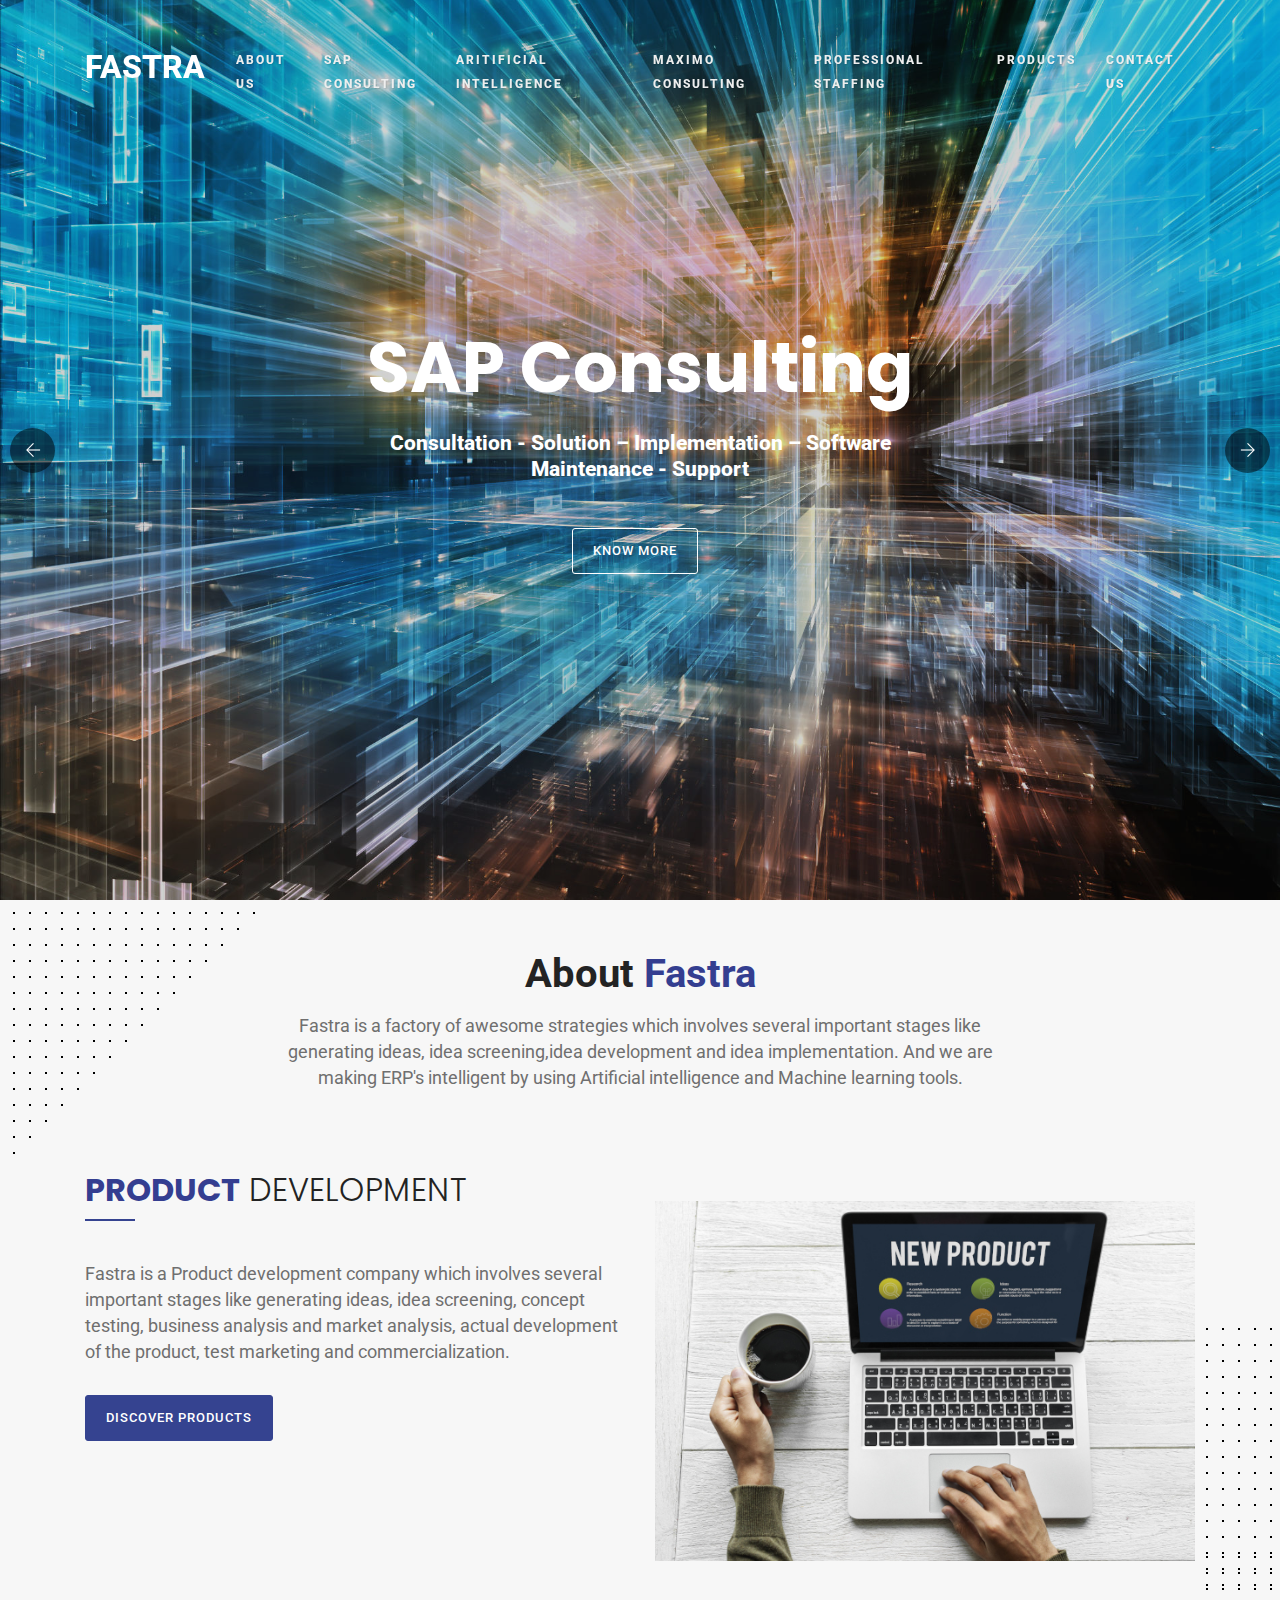
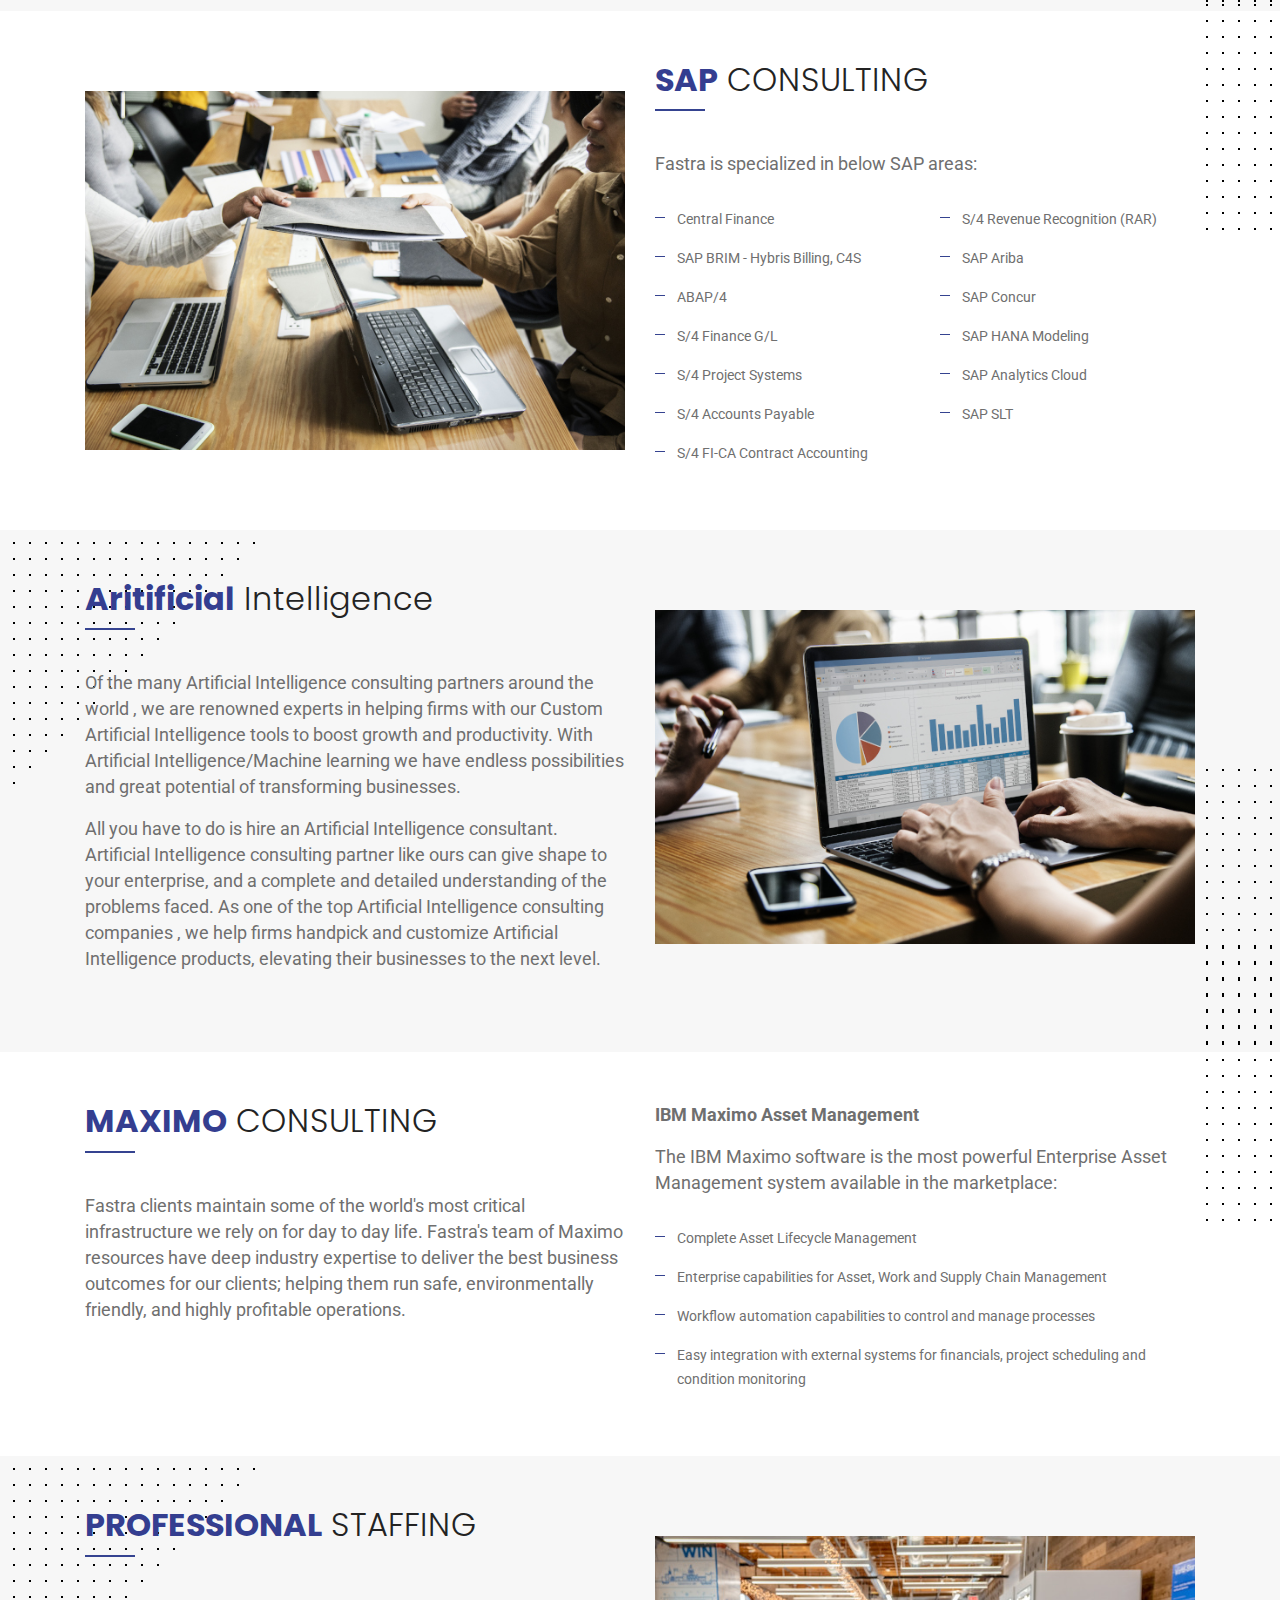
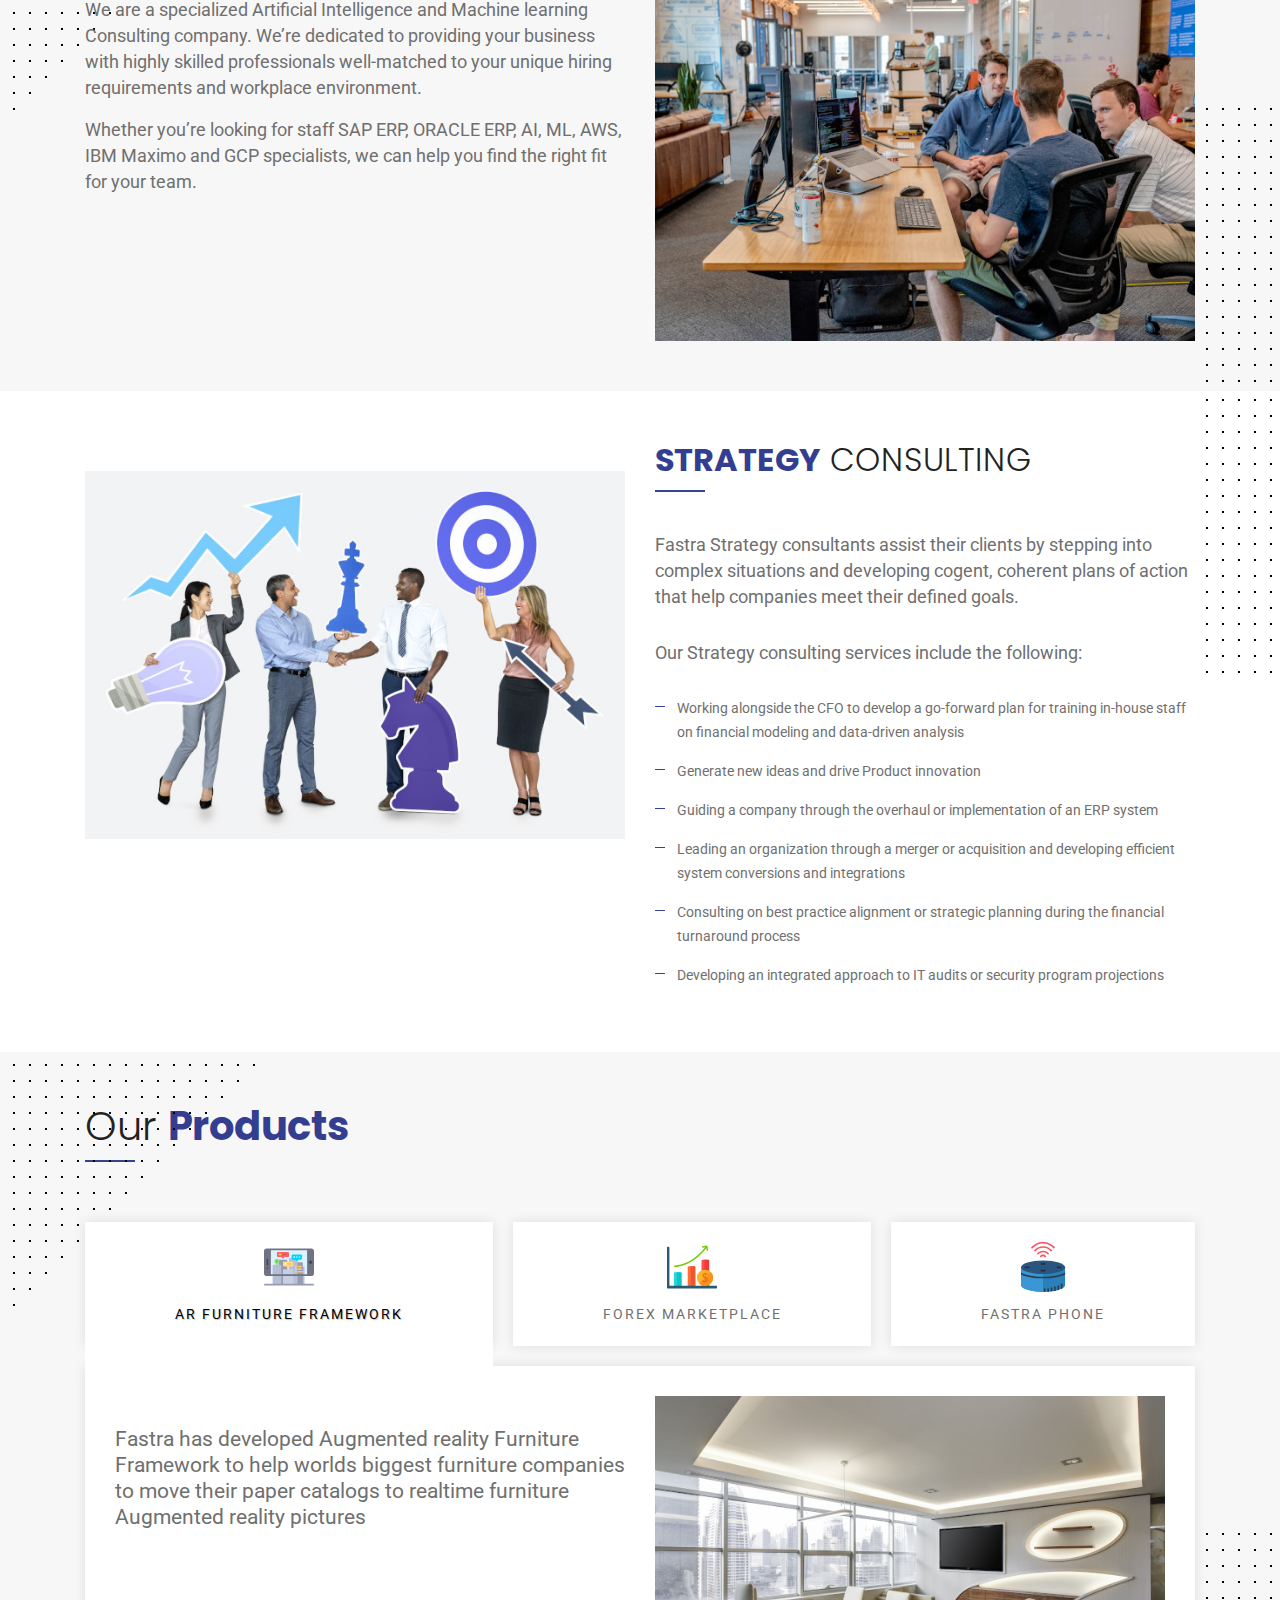
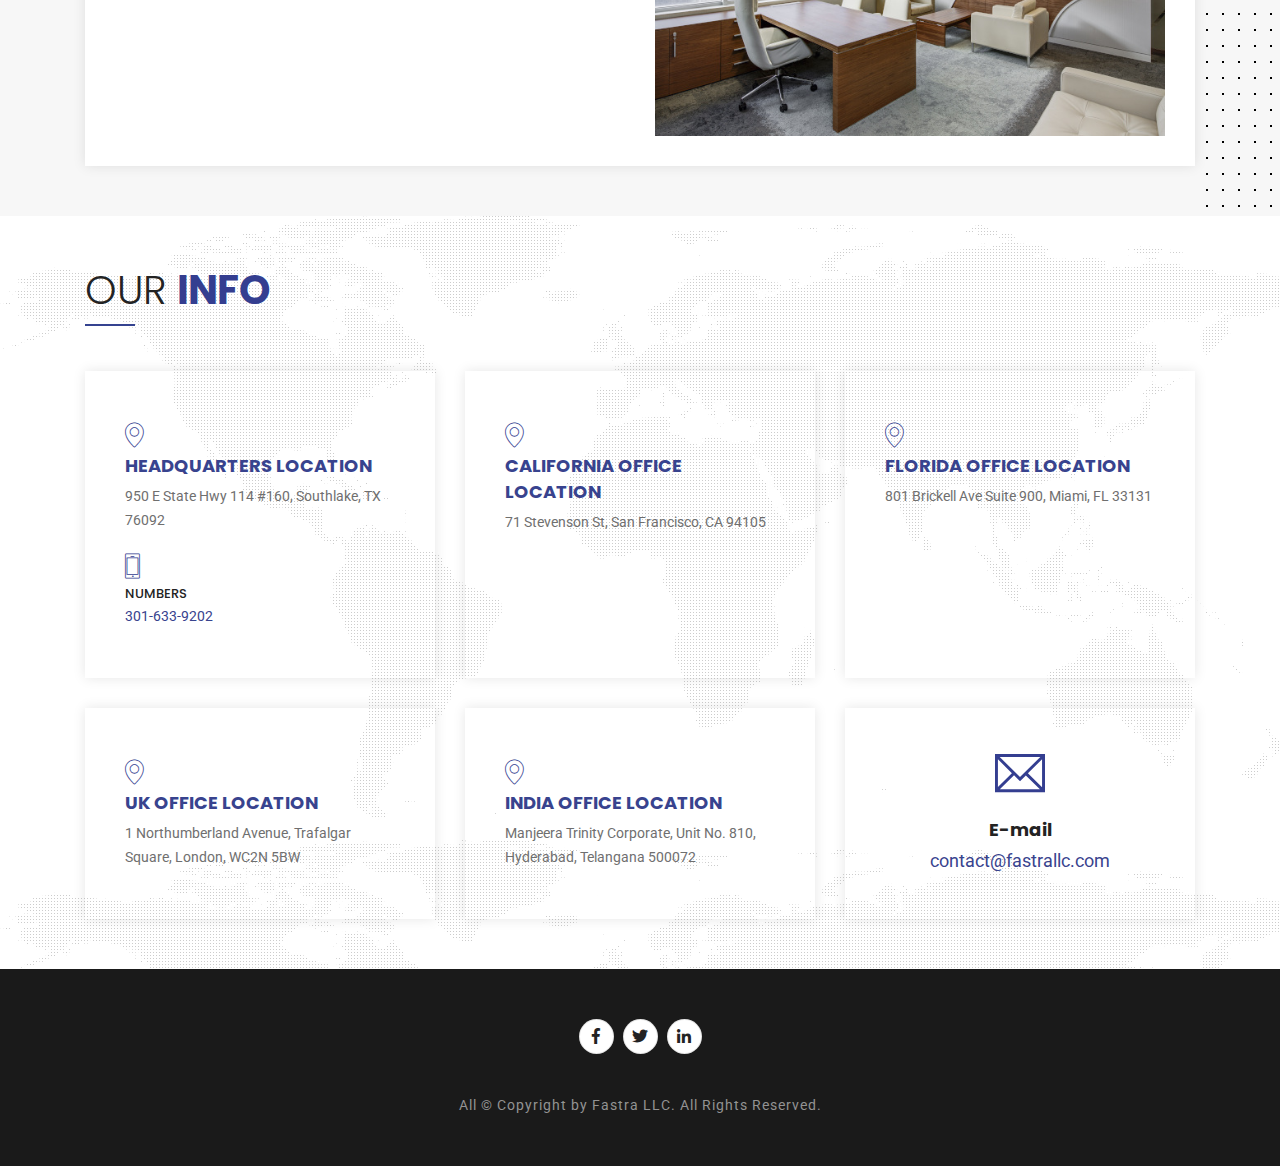
==== index.html @ 5cdb677d "Update index.html" ====
<!doctype html>
<html lang="en">
<head>
  <meta charset="utf-8">
  <meta name="viewport" content="width=device-width, initial-scale=1, shrink-to-fit=no">
  <meta http-equiv="X-UA-Compatible" content="IE=edge">
  <meta name="google-site-verification" content="s1QHp-GARcS9VBm1tkElxuLOmScSX9q_OTn3CE_wgP0" />
   <meta name="title" content="Fastra LLC">
   <meta name="description" content="Fastra is making ERP's intelligent by using Artificial intelligence and Machine learning tools. And Fastra is a Product development company which involves several important stages like generating ideas, idea screening, concept testing, business analysis and market analysis, actual development of the product, test marketing and commercialization.">
   <meta name="keywords" content="AI, ERP, Product, ML tool, SAP,">
   <meta name="robots" content="index, follow">
   <meta http-equiv="Content-Type" content="text/html; charset=utf-8">
   <meta name="language" content="English">
   <meta name="author" content="Fastra LLC">
  <meta name="revisit-after" content="1 days">
  <meta name="apple-mobile-web-app-capable" content="yes">

  <title>Fastra LLC</title>
  <!-- Favicon -->
  <link rel="shortcut icon" type="image/x-icon" href="favicon.ico">

    <!-- Plugin CSS -->
  <link href="static/plugin/bootstrap/css/bootstrap.min.css" rel="stylesheet">
  <link href="static/plugin/font-awesome/css/fontawesome-all.min.css" rel="stylesheet">
  <link href="static/plugin/et-line/style.css" rel="stylesheet">
  <link href="static/plugin/themify-icons/themify-icons.css" rel="stylesheet">
  <link href="static/plugin/owl-carousel/css/owl.carousel.min.css" rel="stylesheet">
  <link href="static/plugin/magnific/magnific-popup.css" rel="stylesheet">
  <!-- End -->
  


  <!--link href="static/css/style.css" rel="stylesheet"-->
   <link href="static/css/style.min.css" rel="stylesheet">
  
  <!-- End -->

</head>

<!-- ========== Body Starts ========== -->
<body data-spy="scroll" data-target=".navbar" data-offset="73">

  <div id="loading">
    <div class="load-circle"><span class="one"></span></div>
  </div>

  <!-- ========== Header Start ========== -->
  <header class="header header-transparent">
    <div class="fixed-header-bar">
    
      <!--div class="top-bar top-bar-dark">
        <div class="container">
          <div class="row align-items-center">
            <div class="col-12 col-md-8 text-center text-md-left">
              <div class="mail">Get Support: contact@fastrallc.com | Phone: 098493 84677</div>
            </div>
            <div class="col-12 col-md-4 text-center text-md-right">
              <div class="social-icons-light">
                <a href="#"><i class="fab fa-facebook-f"></i></a>
                <a href="#"><i class="fab fa-twitter"></i></a>
                <a href="#"><i class="fab fa-google-plus-g"></i></a>
                <a href="#"><i class="fab fa-linkedin-in"></i></a>
              </div>
            </div>
          </div>
        </div>
      </div-->
      <!-- / -->
      <!-- Container Start -->
      <div class="container">
        <nav class="navbar navbar-expand-lg menu-hover-text">
          <!-- navbar-brand -->
          <a class="navbar-brand" href="index.html">
            <!--img src="static/img/FASTRA Badge 1024.png" title="" alt="" width="80"-->
            <!--img src="static/img/fastra.png" title="" alt="" width="150"-->
            <h5 class="color-extra-dark-gray font-w-300 m-0px m-10px-b"><strong class="font-w-800 color-white cus">FASTRA</strong></h5>
            
          </a>
          <!-- / -->

          <!-- Mobile Toggle -->
            <button class="navbar-toggler hidden-lg-up" type="button" data-toggle="collapse" data-target="#header-01" aria-controls="header-01" aria-expanded="false" aria-label="Toggle navigation">
              <span></span>
              <span></span>
              <span></span>
            </button>
          <!-- /-->
          <div id="header-01" class="collapse navbar-collapse top-menu">
            <!-- Menu Start -->
            <ul class="navbar-nav ml-auto">
              <!--li class="nav-item active">
                <a class="nav-link" href="#home">Home</a>
              </li-->
              <li class="nav-item">
                <a class="nav-link" href="#about">About Us</a>
              </li>
                <li class="nav-item">
                <a class="nav-link" href="#sap">SAP CONSULTING</a>
              </li>
                 <li class="nav-item">
                <a class="nav-link" href="#sales">Aritificial Intelligence</a>
              </li>
               <li class="nav-item">
                <a class="nav-link" href="#maximo">Maximo Consulting</a>
              </li>
              
              <li class="nav-item">
                <a class="nav-link" href="#staffing">Professional Staffing</a>
              </li>
                <li class="nav-item">
                <a class="nav-link" href="#products">Products</a>
              </li>
              <!--li class="nav-item">
                <a class="nav-link" href="#portfolio">Portfolio</a>
              </li>
              <li class="nav-item">
                <a class="nav-link" href="#blog">Blog</a>
              </li-->
              <li class="nav-item">
                <a class="nav-link" href="#contact">Contact Us</a>
              </li>
            </ul>
            <!-- / -->
          </div>
        </nav><!-- / -->
      </div>
      <!-- / -->
    </div> <!-- .fixed-header-bar -->
  </header>
  <!-- ========== Header End ========== -->

  <!-- ========== Main Start ========== -->  
  <main>

    <!-- ========== Home Banner Start ========== -->  
    <section id="home" class="main-full-slider">
      <div class="owl-carousel" data-nav-arrow="true" data-items="1" data-md-items="1" data-sm-items="1" data-xs-items="1" data-xx-items="1" data-loop="true" data-space="0">
        <div class="slider bg-cover bg-no-repeat bg-center-center section-overlay" style="background-image: url(static/img/LH-Blog1.jpg); background-size: cover; ">
          <div class="section-overlay-in dark-bg opacity2"></div>
          <div class="container">
            <div class="position-center-box w-600px max-w-100 text-center sm-p-30px-lr">
              <h1 class="font-alt sm-font-30 font-w-700 color-white m-0px m-20px-b">SAP Consulting</h1>
              <p class="color-white font-21 sm-font-14 font-w-800">Consultation - Solution – Implementation – Software Maintenance - Support </p>
              <div class="p-30px-t">
                <a href="#sap" class="m-btn border-radius-3px m-btn-t-white m-10px-r">Know More</a>
              </div>
            </div>
          </div> <!-- container -->
        </div> <!-- Slider -->

        <div class="slider bg-cover bg-no-repeat bg-center-center section-overlay" style="background-image: url(static/img/salesforce.jpeg);">
          <div class="section-overlay-in dark-bg opacity4"></div>
          <div class="container">
            <div class="position-center-box w-600px max-w-100 text-center sm-p-30px-lr">
              <h1 class="font-alt sm-font-30 font-w-700 color-white m-0px m-20px-b">Aritificial Intelligence</h1>
              <p class="color-white font-21 sm-font-14 font-w-800">Consultation - Solution – Implementation – Software Maintenance - Support </p>
              <div class="p-30px-t">
                <a href="#sales" class="m-btn border-radius-3px m-btn-t-white m-10px-r">Know More</a>
              </div>
            </div>
          </div> <!-- container -->
        </div> <!-- Slider -->

         <div class="slider bg-cover bg-no-repeat bg-center-center section-overlay" style="background-image: url(static/img/M_Cloud_Computing_Banner_01.jpg);">
          <div class="section-overlay-in dark-bg opacity4"></div>
          <div class="container">
            <div class="position-center-box w-600px max-w-100 text-center sm-p-30px-lr">
              <h1 class="font-alt sm-font-30 font-w-700 color-white m-0px m-20px-b">Maximo Consulting</h1>
              <p class="color-white font-21 sm-font-14 font-w-800">Consultation - Solution – Implementation – Software Maintenance - Support </p>
              <div class="p-30px-t">
                <a href="#maximo" class="m-btn border-radius-3px m-btn-t-white m-10px-r">Know More</a>
              </div>
            </div>
          </div> <!-- container -->
        </div> <!-- Slider -->

        <div class="slider bg-cover bg-no-repeat bg-center-center section-overlay" style="background-image: url(static/img/cloudserv.jpeg);">
          <div class="section-overlay-in dark-bg opacity4"></div>
          <div class="container">
            <div class="position-center-box w-600px max-w-100 text-center sm-p-30px-lr">
              <h1 class="font-alt sm-font-30 font-w-700 color-white m-0px m-20px-b">Strategy Consulting</h1>
              <p class="color-white font-21 sm-font-14 font-w-800">Production Innovation - Idea Generation - Functional Strategy</p>
              <div class="p-30px-t">
                <a href="#strategy" class="m-btn border-radius-3px m-btn-t-white m-10px-r">Know More</a>
              </div>
            </div>
          </div> <!-- container -->
        </div> <!-- Slider -->

        <!--div class="slider bg-cover bg-no-repeat bg-center-center section-overlay" style="background-image: url(static/img/photo-1485182708500-e8f1f318ba72.jpeg );">
          <div class="section-overlay-in dark-bg opacity4"></div>
          <div class="container">
            <div class="position-center-box w-600px max-w-100 text-center sm-p-30px-lr">
              <h1 class="font-alt sm-font-30 font-w-700 color-white m-0px m-20px-b">Niche IT Consulting</h1>
             
              <div class="p-30px-t">
                <a href="#sap" class="m-btn border-radius-3px m-btn-t-white m-10px-r">Know More</a>
              </div>
            </div>
          </div> 
        </div-->

          <div class="slider bg-cover bg-no-repeat bg-center-center section-overlay" style="background-image: url(static/img/photo-1557804506-669a67965ba0.jpeg);">
          <div class="section-overlay-in dark-bg opacity4"></div>
          <div class="container">
            <div class="position-center-box w-600px max-w-100 text-center sm-p-30px-lr">
              <h1 class="font-alt sm-font-30 font-w-700 color-white m-0px m-20px-b">Professional Staffing</h1>
              <p class="color-white font-21 sm-font-14 font-w-800">Tailored human capital solutions, specializing in key technology areas.</p>
              <div class="p-30px-t">
                <a href="#staffing" class="m-btn border-radius-3px m-btn-t-white m-10px-r">Know More</a>
              </div>
            </div>
          </div> <!-- container -->
        </div> <!-- Slider -->

      </div>
    </section>
    <!-- ========== Home Banner End ========== -->  

    <!-- About Us -->
    <section id="about" class="section section-design light-gray-bg">
      <div class="container">
        <div class="row justify-content-center m-80px-b md-m-40px-b sm-m-30px-b">
          <div class="col-12 col-md-10 col-lg-8 text-center">
            <h4 class="color-extra-dark-gray font-w-700 m-0px m-15px-b">About <strong class="font-w-700 color-theme">Fastra</strong></h4>
            <p class="font-18 sm-font-14 m-0px about-company">Fastra is a factory of awesome strategies which involves several important stages like generating ideas, idea screening,idea development and idea implementation. And we are making ERP's intelligent by using Artificial intelligence and Machine learning tools.</p>
          </div> <!-- col -->
        </div> <!-- row -->

         <div class="row">
          <div class="col-12 col-md-6">
            <div class="m-40px-b md-m-30px-b sm-m-20px-b">
              <h5 class="font-w-300 color-extra-dark-gray font-alt m-0px p-10px-b"><span class="color-theme font-w-700">PRODUCT</span> DEVELOPMENT</h5>
              <span class="display-table theme-bg w-50px h-2px"></span>
            </div>
            <p class="font-18 sm-font-14 m-30px-b">Fastra is a Product development company which involves several important stages like generating ideas, idea screening, concept testing, business analysis and market analysis, actual development of the product, test marketing and commercialization.</p>
            <a href="#products" class="m-btn border-radius-3px">Discover Products</a>
          </div><!-- col -->

          <div class="col-12 col-md-6 m-30px-t sm-m-10px-t">
            <img src="static/img/pexels-photo-1549702.jpeg">
          </div> <!-- col -->
        </div><!-- row -->

      </div> <!-- container -->
    </section>
    <!-- About Us End-->

        <!-- SAP Us -->
    <section id="sap" class="section section-design1">
      <div class="container">
         <div class="row display-small">
         <div class="col-12 col-md-12 col-lg-12">
            <h4 class="color-extra-dark-gray font-w-700 m-0px m-15px-b">SAP <span class="color-theme">CONSULTING</span></h4>
            <span class="display-table theme-bg w-50px h-2px"></span>
            
          </div>
        </div>
         <div class="row">
            <div class="col-12 col-md-6 m-30px-t sm-m-10px-t">
            <img src="static/img/sap.jpeg">
          </div> <!-- col -->
          <div class="col-12 col-md-6">
            <div class="m-40px-b md-m-30px-b sm-m-20px-b display-large">
              <h5 class="font-w-300 color-extra-dark-gray font-alt m-0px p-10px-b"><span class="color-theme font-w-700">SAP</span> CONSULTING</h5>
              <span class="display-table theme-bg w-50px h-2px m-15px-b"></span>
            </div>
            <p class="font-18 sm-font-14 m-30px-b">Fastra is specialized in below SAP areas:</p>
            <div class="row">
              <div class="col-md-6">
            <ul class="list-style-3">
        <li>Central Finance</li>
        <li>SAP BRIM - Hybris Billing, C4S</li>
        <li>ABAP/4</li>
        <li>S/4 Finance G/L</li>
        <li>S/4 Project Systems </li>
        <li>S/4 Accounts Payable</li>
        <li>S/4 FI-CA Contract Accounting</li>
        </ul>
      </div>
       <div class="col-md-6">
        <ul class="list-style-3">
        <li>S/4 Revenue Recognition (RAR)</li>
        <li>SAP Ariba</li>
        <li>SAP Concur </li>
        <li>SAP HANA Modeling </li>
        <li>SAP Analytics Cloud </li>
        <li>SAP SLT </li>
          </ul>
        </div>
        </div>
          </div><!-- col -->

        
        </div><!-- row -->

      </div> <!-- container -->
    </section>
    <!-- SAP End-->

       <!-- Salesforce  -->
    <section id="sales" class="section section-design light-gray-bg">
      <div class="container">
          <div class="row display-small">
         <div class="col-12 col-md-12 col-lg-12">
            <h4 class="color-extra-dark-gray font-w-700 m-0px m-15px-b">SALESFORCE <span class="color-theme">CONSULTING</span></h4>
            <span class="display-table theme-bg w-50px h-2px m-15px-b"></span>
            
          </div>
        </div>
         <div class="row">
          <div class="col-12 col-md-6">
            <div class="m-40px-b md-m-30px-b sm-m-20px-b display-large">
              <h5 class="font-w-300 color-extra-dark-gray font-alt m-0px p-10px-b"><span class="color-theme font-w-700">Aritificial</span> Intelligence</h5>
              <span class="display-table theme-bg w-50px h-2px"></span>
            </div>
            <p class="font-18 sm-font-14">Of the many Artificial Intelligence consulting partners around the world , we are renowned experts in helping firms with our Custom Artificial Intelligence tools to boost growth and productivity. With Artificial Intelligence/Machine learning we have endless possibilities and great potential of transforming businesses.

</p>
<p class="font-18 sm-font-14 m-30px-b">
All you have to do is hire an Artificial Intelligence consultant. Artificial Intelligence consulting partner like ours can give shape to your enterprise, and a complete and detailed understanding of the problems faced. As one of the top Artificial Intelligence consulting companies , we help firms handpick and customize Artificial Intelligence products, elevating their businesses to the next level.
</p>

          </div><!-- col -->

          <div class="col-12 col-md-6 m-30px-t sm-m-10px-t">
            <img src="static/img/salesforce.jpeg">
          </div> <!-- col -->
        </div><!-- row -->

      </div> <!-- container -->
    </section>
    <!-- Salesforce End-->

          <!-- cloud  -->
    <section id="maximo" class="section section-design1">
      <div class="container">
            <div class="row display-small">
         <div class="col-12 col-md-12 col-lg-12">
            <h4 class="color-extra-dark-gray font-w-700 m-0px m-15px-b">MAXIMO <span class="color-theme">CONSULTING</span></h4>
            <span class="display-table theme-bg w-50px h-2px"></span>
            
          </div>
        </div>
         <div class="row">

          <div class="col-12 col-md-6">
            <div class="m-40px-b md-m-30px-b sm-m-20px-b display-large">
              <h5 class="font-w-300 color-extra-dark-gray font-alt m-0px p-10px-b"><span class="color-theme font-w-700">MAXIMO</span> CONSULTING</h5>
              <span class="display-table theme-bg w-50px h-2px m-15px-b"></span>
            </div>
            <p class="font-18 sm-font-14">Fastra clients maintain some of the world's most critical infrastructure we rely on for day to day life. Fastra's team of Maximo resources have deep industry expertise to deliver the best business outcomes for our clients; helping them run safe, environmentally friendly, and highly profitable operations.
</p>


          </div><!-- col -->

           <div class="col-12 col-md-6">
            <p class="font-18 sm-font-14"><strong>IBM Maximo Asset Management</strong></p>
<p class="font-18 sm-font-14 m-30px-b">
The IBM Maximo software is the most powerful Enterprise Asset Management system available in the marketplace:
</p>
<ul class="list-style-3">
        <li>Complete Asset Lifecycle Management</li>
        <li>Enterprise capabilities for Asset, Work and Supply Chain Management</li>
        <li>Workflow automation capabilities to control and manage processes</li>
        <li>Easy integration with external systems for financials, project scheduling and condition monitoring</li>
        </ul>
          </div> <!-- col -->
          

         
        </div><!-- row -->

      </div> <!-- container -->
    </section>
    <!-- cloud End-->

           <!-- Staffing  -->
    <section id="staffing" class="section section-design light-gray-bg">
      <div class="container">
            <div class="row display-small">
         <div class="col-12 col-md-12 col-lg-12">
            <h4 class="color-extra-dark-gray font-w-700 m-0px m-15px-b">PROFESSIONAL <span class="color-theme">STAFFING</span></h4>
            <span class="display-table theme-bg w-50px h-2px"></span>
            
          </div>
        </div>
         <div class="row">
          
          <div class="col-12 col-md-6">
            <div class="m-40px-b md-m-30px-b sm-m-20px-b display-large">
              <h5 class="font-w-300 color-extra-dark-gray font-alt m-0px p-10px-b"><span class="color-theme font-w-700">PROFESSIONAL</span> STAFFING</h5>
              <span class="display-table theme-bg w-50px h-2px m-15px-b"></span>
            </div>
            <p class="font-18 sm-font-14">We are a specialized Artificial Intelligence and Machine learning Consulting company. We’re dedicated to providing your business with highly skilled professionals well-matched to your unique hiring requirements and workplace environment.
</p>
<p class="font-18 sm-font-14 m-30px-b">
Whether you’re looking for staff SAP ERP, ORACLE ERP, AI, ML, AWS, IBM Maximo and GCP specialists, we can help you find the right fit for your team.
 </p>

          </div><!-- col -->
 <div class="col-12 col-md-6 m-30px-t sm-m-10px-t">
            <img src="static/img/photo-1556761175-b413da4baf72.jpeg">
          </div> <!-- col -->
         
        </div><!-- row -->

      </div> <!-- container -->
    </section>
    <!-- Staffing End-->



               <!-- Strategy  -->
    <section id="strategy" class="section section-design1">
      <div class="container">
            <div class="row display-small">
         <div class="col-12 col-md-12 col-lg-12">
            <h4 class="color-extra-dark-gray font-w-700 m-0px m-15px-b">STRATEGY <span class="color-theme">CONSULTING</span></h4>
            <span class="display-table theme-bg w-50px h-2px"></span>
            
          </div>
        </div>
         <div class="row">
           <div class="col-12 col-md-6 m-30px-t sm-m-10px-t">
            <img src="static/img/strategy.jpeg">
          </div> <!-- col -->
          <div class="col-12 col-md-6">
            <div class="m-40px-b md-m-30px-b sm-m-20px-b display-large">
              <h5 class="font-w-300 color-extra-dark-gray font-alt m-0px p-10px-b"><span class="color-theme font-w-700">STRATEGY</span> CONSULTING</h5>
              <span class="display-table theme-bg w-50px h-2px m-15px-b"></span>
            </div>
            <p class="font-18 sm-font-14 m-30px-b">Fastra Strategy consultants assist their clients by stepping into complex situations and developing cogent, coherent plans of action that help companies meet their defined goals.</p>

           <p class="font-18 sm-font-14 m-30px-b">Our Strategy consulting services include the following:</p>
          
        
            <ul class="list-style-3">
        <li>Working alongside the CFO to develop a go-forward plan for training in-house staff on financial modeling and data-driven analysis</li>
        <li>Generate new ideas and drive Product innovation</li>
        <li>Guiding a company through the overhaul or implementation of an ERP system </li>
        <li>Leading an organization through a merger or acquisition and developing efficient system conversions and integrations</li>
        <li>Consulting on best practice alignment or strategic planning during the financial turnaround process </li>
        <li>Developing an integrated approach to IT audits or security program projections</li>
        </ul>
        
          </div><!-- col -->

         
        </div><!-- row -->

      </div> <!-- container -->
    </section>
    <!-- strategy End-->




  <!-- products Start -->
    <section id="products" class="section section-design light-gray-bg">
      <div class="container">
        <div class="m-60px-b md-m-40px-b sm-m-30px-b">
            <h4 class="font-w-300 color-extra-dark-gray font-alt m-0px p-10px-b">Our <span class="color-theme font-w-700">Products</span></h4>
            <span class="display-table theme-bg w-50px h-2px"></span>
        </div>

        <div class="tabs-section">
          <div class="tabs-nav">
     <ul class="nav nav-fill">
             
              <li class="nav-item tab-item active" id="tab-1">
                <div class="tab-item-in">
                  <img src="static/img/293591.svg" width="50">
                  <span class="sm-hidden">AR Furniture Framework</span>
                </div>
              </li>
                <li class="nav-item tab-item" id="tab-2">
                <div class="tab-item-in">
                  <img src="static/img/583997.svg" width="50">
                  <span class="sm-hidden">FOREX MARKETPLACE</span>
                </div>
              </li>
              <li class="nav-item tab-item" id="tab-3">
                <div class="tab-item-in">
                  <img src="static/img/1599379.svg" width="50">
                  <span class="sm-hidden">FASTRA PHONE</span>
                </div>
              </li>
            
            </ul>
          </div> <!-- .tabs-nav -->

          <div class="tabs-contents">

      

            <div id="tab-1-content" class="tab-content active">
                <div class="row">
                   <div class="col-12 col-md-6">
                    <div>

                    <p class="m-30px-tb font-21 sm-font-18">Fastra has developed Augmented reality Furniture Framework to help worlds biggest furniture companies to move their paper catalogs to realtime furniture Augmented reality pictures</p>
                  </div>
                  </div> <!-- col -->

                  <div class="col-12 col-md-6">
                   <img src="static/img/office-sitting-room-executive-sitting.jpg">
                  </div> <!-- col -->
                </div> <!-- row -->
            </div> <!-- Tab content -->
       <div id="tab-2-content" class="tab-content">
                <div class="row">
                  <div class="col-12 col-md-6">
                    <div>
                    <p class="m-30px-tb font-21 sm-font-18">ForexMarketplace is an exchange platform where buyers and sellers can get the best price for foreign exchange. This Product is for Banks and Financialinstitutions.</p>
                  </div>
                  </div> <!-- col -->

                  <div class="col-12 col-md-6">
                   <img src="static/img/pexels-photo-265087.jpeg">
                  </div> <!-- col -->
                </div> <!-- row -->
            </div> <!-- Tab content -->
            <div id="tab-3-content" class="tab-content">
                <div class="row">
                  <div class="col-12 col-md-6">
                    <div>
                    <p class="m-30px-tb font-21 sm-font-18">Fastra phone is next generation phone application which will be a personal assistant for users. This Product is currently in Development.Fastra Phone is developed on latest Artificial Intelligence methodologies,  It integrates with Alexa and Google Home.</p>
                  </div>
                  </div> <!-- col -->

                  <div class="col-12 col-md-6">
                   <img src="static/img/pexels-photo-1072851.jpeg">
                  </div> <!-- col -->
                </div> <!-- row -->
            </div> <!-- Tab content -->
     

          </div> <!-- .tabs-contents -->
        </div> <!-- .tabs-section -->
      </div> <!-- container -->
    </section>
    <!-- products End -->

  

  

 <!--section class="section bg-no-repeat bg-cover bg-center-center bg-fixed section-overlay" style="background-image: url(static/img/home-01-1.png);">
      <div class="section-overlay-in white-bg opacity8"></div>

      <div class="container">
       
        <div class="clients-list clients-border clients-col-5">
          <ul>
            <li>
              <img src="static/img/logo-7.png" alt="" title="">
            </li>
            <li>
              <img src="static/img/logo-7.png" alt="" title="">
            </li>
            <li>
              <img src="static/img/logo-7.png" alt="" title="">
            </li>
            <li>
              <img src="static/img/logo-7.png" alt="" title="">
            </li>
            <li>
              <img src="static/img/logo-7.png" alt="" title="">
            </li>
            <li>
              <img src="static/img/logo-7.png" alt="" title="">
            </li>
            <li>
              <img src="static/img/logo-7.png" alt="" title="">
            </li>
            <li>
              <img src="static/img/logo-7.png" alt="" title="">
            </li>
            <li>
              <img src="static/img/logo-7.png" alt="" title="">
            </li>
            <li>
              <img src="static/img/logo-7.png" alt="" title="">
            </li>
          </ul>
        </div>
      </div> 


    </section-->
    <!-- / -->

         <!-- Client 3 -->
    <!--section class="p-35px-tb">
      <div class="container-fluid">
        <div class="owl-carousel" data-items="7" data-md-items="5" data-sm-items="3" data-xs-items="2" data-xx-items="2">
            <div class="oc-item"><img src="static/img/logo-1.png" alt="" title=""></div>
            <div class="oc-item"><img src="static/img/logo-2.png" alt="" title=""></div>
            <div class="oc-item"><img src="static/img/logo-3.png" alt="" title=""></div>
            <div class="oc-item"><img src="static/img/logo-4.png" alt="" title=""></div>
            <div class="oc-item"><img src="static/img/logo-5.png" alt="" title=""></div>
        </div>
      </div>
    </section-->
    <!-- / -->

    <!-- Contact us -->
    <section id="contact" class="section bg-pattern">
      <div class="container">
        <div class="m-45px-b md-m-25px-b sm-m-20px-b">
            <h4 class="font-w-300 color-extra-dark-gray font-alt m-0px p-10px-b">OUR <span class="color-theme font-w-700">INFO</span></h4>
            <span class="display-block theme-bg w-50px h-2px"></span>
        </div>

         <div class="row m-30px-b">
          <!--div class="col-12 col-sm-6 col-md-6 col-lg-3">
            <div class="feature-box m-15px-tb">
              <i class="ti-map-alt color-theme icon-l"></i>
              <div class="feature-content">
                <div class="font-alt font-18 font-w-700 m-5px-b m-15px-t color-extra-dark-gray">Address</div>
                <p class="font-16 m-0px">950 E State Hwy 114 #160, Southlake, TX 76092</p>
              </div>
            </div>
          </div> 

          <div class="col-12 col-sm-6 col-md-6 col-lg-3">
            <div class="feature-box m-15px-tb">
              <i class="ti-email color-theme icon-l"></i>
              <div class="feature-content">
                <div class="font-alt font-18 font-w-700 m-5px-b m-15px-t color-extra-dark-gray">E-mail</div>
                <p class="font-16 m-0px">contact@fastrallc.com </p>
              </div>
            </div>
          </div> 

          <div class="col-12 col-sm-6 col-md-6 col-lg-3">
            <div class="feature-box m-15px-tb">
              <i class="ti-headphone-alt color-theme icon-l"></i>
              <div class="feature-content">
                <div class="font-alt font-18 font-w-700 m-5px-b m-15px-t color-extra-dark-gray">Call us</div>
                <p class="font-16 m-0px">469-551-2010(USA)</p>
              </div>
            </div>
          </div> 

          <div class="col-12 col-sm-6 col-md-6 col-lg-3">
            <div class="feature-box m-15px-tb">
              <i class="ti-time color-theme icon-l"></i>
              <div class="feature-content">
                <div class="font-alt font-18 font-w-700 m-5px-b m-15px-t color-extra-dark-gray">Our office</div>
                <p class="font-16 m-0px">Monday - Friday: 8:00 - 16:00<br/>Saturday: 8:00 - 15:00</p>
              </div>
            </div>
          </div--> 
          <div class="col-12 col-md-6 col-lg-4">
              <div class="transparent-bg p-40px min-h-100 box-shadow-large">
                <div class="row">
                  <div class="col-12 m-10px-tb">
                    <i class="icon-map-pin color-theme font-25"></i>
                    <h4 class="color-extra-dark-gray font-18 font-w-700 text-uppercase font-alt m-0px"><a href="https://www.google.com/maps/place/Fastra+LLC/@32.9552141,-97.1358054,15z/data=!4m5!3m4!1s0x0:0x776af9ff4ad874f9!8m2!3d32.9552141!4d-97.1358054" target="_blank">Headquarters Location</a></h4>
                    <p class="m-0px m-5px-t">950 E State Hwy 114 #160, Southlake, TX 76092</p>
                  </div>


                  <div class="col-12 m-10px-tb">
                      <i class="icon-phone color-theme font-25"></i>
                      <h4 class="color-extra-dark-gray font-w-500 font-13 text-uppercase font-alt m-0px">Numbers</h4>
                     <a href="tel:+1 301 633 9202" class="m-0px m-5px-t">301-633-9202</a>
                  </div>
                </div>
              </div>
            </div>
            <div class="col-12 col-md-6 col-lg-4">
              <div class="transparent-bg p-40px min-h-100 box-shadow-large">
                <div class="row">
                  <div class="col-12 m-10px-tb">
                    <i class="icon-map-pin color-theme font-25"></i>
                    <h4 class="color-extra-dark-gray font-18 font-w-700 text-uppercase font-alt m-0px"><a href="https://www.google.com/maps/place/71+Stevenson+St,+San+Francisco,+CA+94105,+USA/@37.7892727,-122.4017715,17z/data=!3m1!4b1!4m5!3m4!1s0x80858062edd3a295:0xd9adad4181a59d29!8m2!3d37.7892727!4d-122.3995828" target="_blank">California Office Location</a></h4>
                    <p class="m-0px m-5px-t">71 Stevenson St, San Francisco, CA 94105</p>
                  </div>

           
                </div>
              </div>
            </div>
            <div class="col-12 col-md-6 col-lg-4">
              <div class="transparent-bg p-40px min-h-100 box-shadow-large">
                <div class="row">
                  <div class="col-12 m-10px-tb">
                    <i class="icon-map-pin color-theme font-25"></i>
                    <h4 class="color-extra-dark-gray font-18 font-w-700 text-uppercase font-alt m-0px"><a href="https://www.google.com/maps/place/801+Brickell+Ave+%23900,+Miami,+FL+33131,+USA/@25.7657679,-80.1921546,17z/data=!3m1!4b1!4m5!3m4!1s0x88d9b683aa9e80d7:0x15961033be771f0c!8m2!3d25.7657679!4d-80.1899659" target="_blank">Florida Office Location</a></h4>
                    <p class="m-0px m-5px-t">801 Brickell Ave Suite 900, Miami, FL 33131</p>
                  </div>

               
                </div>
              </div>
            </div>



        </div> <!-- row -->
        <div class="row">
           <div class="col-12 col-md-6 col-lg-4">
              <div class="transparent-bg p-40px min-h-100 box-shadow-large">
                <div class="row">
                  <div class="col-12 m-10px-tb">
                    <i class="icon-map-pin color-theme font-25"></i>
                    <h4 class="color-extra-dark-gray font-18 font-w-700 text-uppercase font-alt m-0px"><a href="https://www.google.com/maps/place/Regus+-+London+Trafalgar+Square/@51.5073,-0.127009,15z/data=!4m5!3m4!1s0x0:0xe20985d245f7fe6a!8m2!3d51.5073!4d-0.127009s" target="_blank">UK Office Location</a></h4>
                    <p class="m-0px m-5px-t">1 Northumberland Avenue, Trafalgar Square, London, WC2N 5BW</p>
                  </div>

                </div>
              </div>
            </div>
             <div class="col-12 col-md-6 col-lg-4">
              <div class="transparent-bg p-40px min-h-100 box-shadow-large">
                <div class="row">
                  <div class="col-12 m-10px-tb">
                    <i class="icon-map-pin color-theme font-25"></i>
                    <h4 class="color-extra-dark-gray font-18 font-w-700 text-uppercase font-alt m-0px"><a href="https://www.google.com/maps/place/Fastra+Corporation/@17.489165,78.393274,15z/data=!4m5!3m4!1s0x0:0x4e2668846aed064a!8m2!3d17.489165!4d78.393274" target="_blank">India Office Location</a></h4>
                    <p class="m-0px m-5px-t">Manjeera Trinity Corporate, Unit No. 810, Hyderabad, Telangana 500072</p>
                  </div>

             
                </div>
              </div>
            </div>
          <div class="col-12 col-md-6 col-lg-4">
            <div class="transparent-bg p-40px min-h-100 box-shadow-large text-center">
                <i class="ti-email color-theme icon-xl"></i>
                <div class="feature-content">
                  <div class="font-alt font-18 font-w-700 m-5px-b m-15px-t color-extra-dark-gray">E-mail</div>
                 <a href="mailto:contact@fastrallc.com" class="font-18 m-0px">contact@fastrallc.com</a>
                </div><!-- feature-content -->
              </div>
          </div>

          </div><!-- row -->
  
      </div> <!-- container -->
    </section>
    <!-- / -->

    <!-- ========== service Start ========== -->  
    <!--section class="section light-gray-bg">
        <div class="container"> 

          <div class="m-60px-b md-m-40px-b sm-m-30px-b">
            <h4 class="font-w-300 color-extra-dark-gray font-alt m-0px p-10px-b">Get In <span class="color-theme font-w-700">Touch</span></h4>
            <span class="display-block theme-bg w-50px h-2px"></span>
          </div>

          <div class="row justify-content-center">
            <div class="col-12 col-md-12 col-lg-6">
              <div class="p-20px box-shadow-large white-bg">
                <h5 class="color-extra-dark-gray font-20 font-w-500 m-0px m-35px-b sm-m-15px-b text-uppercase">Let's Get In Touch</h5>
                <div class="row">
                  <div class="col-12 col-md-6">
                    <div class="form-group">
                      <input name="name" placeholder="Name *" class="input-medium" type="text">
                    </div>
                  </div>
                  <div class="col-12 col-md-6">
                    <div class="form-group">
                      <input name="name" placeholder="Phone *" class="input-medium" type="text">
                    </div>
                  </div>
                  <div class="col-12 col-md-12">
                    <div class="form-group">
                      <input name="name" placeholder="Subject" class="input-medium" type="text">
                    </div>
                  </div>
                  <div class="col-12">
                    <div class="form-group">
                      <textarea name="comment" placeholder="Describe your project" rows="6" class="textarea-medium"></textarea>
                    </div>
                  </div>
                  <div class="col-12">
                    <a href="#" class="m-btn m-btn-t-black text-uppercase">send</a>
                  </div>
                </div>
              </div>
            </div> 

            <div class="col-12 col-lg-6 md-m-30px-t">
              <div class="container-fluid h-100 p-15px white-bg box-shadow-large">
                <div class="embed-responsive embed-responsive-16by9 h-100">
               
                  <iframe class="embed-responsive-item" src="https://www.google.com/maps/embed?pb=!1m14!1m8!1m3!1d15221.536708344442!2d78.39636390478515!3d17.489165000000025!3m2!1i1024!2i768!4f13.1!3m3!1m2!1s0x0%3A0x4e2668846aed064a!2sFastra+Corporation!5e0!3m2!1sen!2sin!4v1562451408457!5m2!1sen!2sin" width="600" height="450" frameborder="0" style="border:0" allowfullscreen></iframe>
                </div>
              </div>
            </div>
          </div> 
        </div>
    </section-->
    <!-- ========== services End ========== -->

  </main>
  <!-- ========== Main End ========== -->  

  <!-- ========== Footer Start ========== -->
  <footer>
    <div class="dark-bg section">
      <div class="container">
        <div class="row">
          <div class="col-12 text-center">
            <ul class="social-icons social-icons-small m-40px-b sm-m-20px-b">
                <li><a class="facebook" href="https://www.facebook.com/Fastra-Messenger-208926236277927/" target="_blank"><i class="fab fa-facebook-f"></i></a></li>
                <li><a class="twitter" href="https://twitter.com/FASTRALLC" target="_blank"><i class="fab fa-twitter"></i></a></li>
                <li><a class="linkedin" href="https://www.linkedin.com/company/fastra.com/about/" target="_blank"><i class="fab fa-linkedin-in"></i></a></li>
              </ul>
            <p class="m-0px color-medium-gray letter-spacing-1 font-14">All © Copyright by Fastra LLC. All Rights Reserved.</p>
          </div><!-- col -->
        </div> <!-- row -->
      </div> <!-- container -->
    </div> <!-- bg-dark -->
  </footer>
  <!-- ========== Footer End ========== --> 

  <!-- Jquery -->
  <script src="static/js/jquery-3.2.1.min.js"></script>
  <script src="static/js/jquery-migrate-3.0.0.min.js"></script>
  <!-- End -->

  <!-- Plugin JS -->
  <script src="static/plugin/appear/jquery.appear.js"></script><!--appear-->
  <script src="static/plugin/bootstrap/js/popper.min.js"></script><!--popper-->
  <script src="static/plugin/bootstrap/js/bootstrap.js"></script><!--bootstrap-->
  <!-- End -->

  <!-- Custom -->
  <script src="static/js/custom.js"></script>
  <!-- End -->
   <script type="text/javascript">
   // The function actually applying the offset
function offsetAnchor() {
 if (location.hash.length !== 0) {
   window.scrollTo(window.scrollX, window.scrollY - 60);
 }
}

// Captures click events of all a elements with href starting with #
$(document).on('click', 'a[href^="#"]', function(event) {
 // Click events are captured before hashchanges. Timeout
 // causes offsetAnchor to be called after the page jump.
 window.setTimeout(function() {
   offsetAnchor();
 }, 0);
});

// Set the offset when entering page with hash present in the url
window.setTimeout(offsetAnchor, 0);
 </script>

</body>
<!-- ========== End of Body ========== -->
</html>
---- static/plugin/et-line/style.css ----
@font-face {
	font-family: 'et-line';
	src:url('fonts/et-line.eot');
	src:url('fonts/et-line.eot?#iefix') format('embedded-opentype'),
		url('fonts/et-line.woff') format('woff'),
		url('fonts/et-line.ttf') format('truetype'),
		url('fonts/et-line.svg#et-line') format('svg');
	font-weight: normal;
	font-style: normal;
}

/* Use the following CSS code if you want to use data attributes for inserting your icons */
[data-icon]:before {
	font-family: 'et-line';
	content: attr(data-icon);
	speak: none;
	font-weight: normal;
	font-variant: normal;
	text-transform: none;
	line-height: 1;
	-webkit-font-smoothing: antialiased;
	-moz-osx-font-smoothing: grayscale;
	display:inline-block;
}

/* Use the following CSS code if you want to have a class per icon */
/*
Instead of a list of all class selectors,
you can use the generic selector below, but it's slower:
[class*="icon-"] {
*/
.icon-mobile, .icon-laptop, .icon-desktop, .icon-tablet, .icon-phone, .icon-document, .icon-documents, .icon-search, .icon-clipboard, .icon-newspaper, .icon-notebook, .icon-book-open, .icon-browser, .icon-calendar, .icon-presentation, .icon-picture, .icon-pictures, .icon-video, .icon-camera, .icon-printer, .icon-toolbox, .icon-briefcase, .icon-wallet, .icon-gift, .icon-bargraph, .icon-grid, .icon-expand, .icon-focus, .icon-edit, .icon-adjustments, .icon-ribbon, .icon-hourglass, .icon-lock, .icon-megaphone, .icon-shield, .icon-trophy, .icon-flag, .icon-map, .icon-puzzle, .icon-basket, .icon-envelope, .icon-streetsign, .icon-telescope, .icon-gears, .icon-key, .icon-paperclip, .icon-attachment, .icon-pricetags, .icon-lightbulb, .icon-layers, .icon-pencil, .icon-tools, .icon-tools-2, .icon-scissors, .icon-paintbrush, .icon-magnifying-glass, .icon-circle-compass, .icon-linegraph, .icon-mic, .icon-strategy, .icon-beaker, .icon-caution, .icon-recycle, .icon-anchor, .icon-profile-male, .icon-profile-female, .icon-bike, .icon-wine, .icon-hotairballoon, .icon-globe, .icon-genius, .icon-map-pin, .icon-dial, .icon-chat, .icon-heart, .icon-cloud, .icon-upload, .icon-download, .icon-target, .icon-hazardous, .icon-piechart, .icon-speedometer, .icon-global, .icon-compass, .icon-lifesaver, .icon-clock, .icon-aperture, .icon-quote, .icon-scope, .icon-alarmclock, .icon-refresh, .icon-happy, .icon-sad, .icon-facebook, .icon-twitter, .icon-googleplus, .icon-rss, .icon-tumblr, .icon-linkedin, .icon-dribbble {
	font-family: 'et-line';
	speak: none;
	font-style: normal;
	font-weight: normal;
	font-variant: normal;
	text-transform: none;
	line-height: 1;
	-webkit-font-smoothing: antialiased;
	-moz-osx-font-smoothing: grayscale;
	display:inline-block;
}
.icon-mobile:before {
	content: "\e000";
}
.icon-laptop:before {
	content: "\e001";
}
.icon-desktop:before {
	content: "\e002";
}
.icon-tablet:before {
	content: "\e003";
}
.icon-phone:before {
	content: "\e004";
}
.icon-document:before {
	content: "\e005";
}
.icon-documents:before {
	content: "\e006";
}
.icon-search:before {
	content: "\e007";
}
.icon-clipboard:before {
	content: "\e008";
}
.icon-newspaper:before {
	content: "\e009";
}
.icon-notebook:before {
	content: "\e00a";
}
.icon-book-open:before {
	content: "\e00b";
}
.icon-browser:before {
	content: "\e00c";
}
.icon-calendar:before {
	content: "\e00d";
}
.icon-presentation:before {
	content: "\e00e";
}
.icon-picture:before {
	content: "\e00f";
}
.icon-pictures:before {
	content: "\e010";
}
.icon-video:before {
	content: "\e011";
}
.icon-camera:before {
	content: "\e012";
}
.icon-printer:before {
	content: "\e013";
}
.icon-toolbox:before {
	content: "\e014";
}
.icon-briefcase:before {
	content: "\e015";
}
.icon-wallet:before {
	content: "\e016";
}
.icon-gift:before {
	content: "\e017";
}
.icon-bargraph:before {
	content: "\e018";
}
.icon-grid:before {
	content: "\e019";
}
.icon-expand:before {
	content: "\e01a";
}
.icon-focus:before {
	content: "\e01b";
}
.icon-edit:before {
	content: "\e01c";
}
.icon-adjustments:before {
	content: "\e01d";
}
.icon-ribbon:before {
	content: "\e01e";
}
.icon-hourglass:before {
	content: "\e01f";
}
.icon-lock:before {
	content: "\e020";
}
.icon-megaphone:before {
	content: "\e021";
}
.icon-shield:before {
	content: "\e022";
}
.icon-trophy:before {
	content: "\e023";
}
.icon-flag:before {
	content: "\e024";
}
.icon-map:before {
	content: "\e025";
}
.icon-puzzle:before {
	content: "\e026";
}
.icon-basket:before {
	content: "\e027";
}
.icon-envelope:before {
	content: "\e028";
}
.icon-streetsign:before {
	content: "\e029";
}
.icon-telescope:before {
	content: "\e02a";
}
.icon-gears:before {
	content: "\e02b";
}
.icon-key:before {
	content: "\e02c";
}
.icon-paperclip:before {
	content: "\e02d";
}
.icon-attachment:before {
	content: "\e02e";
}
.icon-pricetags:before {
	content: "\e02f";
}
.icon-lightbulb:before {
	content: "\e030";
}
.icon-layers:before {
	content: "\e031";
}
.icon-pencil:before {
	content: "\e032";
}
.icon-tools:before {
	content: "\e033";
}
.icon-tools-2:before {
	content: "\e034";
}
.icon-scissors:before {
	content: "\e035";
}
.icon-paintbrush:before {
	content: "\e036";
}
.icon-magnifying-glass:before {
	content: "\e037";
}
.icon-circle-compass:before {
	content: "\e038";
}
.icon-linegraph:before {
	content: "\e039";
}
.icon-mic:before {
	content: "\e03a";
}
.icon-strategy:before {
	content: "\e03b";
}
.icon-beaker:before {
	content: "\e03c";
}
.icon-caution:before {
	content: "\e03d";
}
.icon-recycle:before {
	content: "\e03e";
}
.icon-anchor:before {
	content: "\e03f";
}
.icon-profile-male:before {
	content: "\e040";
}
.icon-profile-female:before {
	content: "\e041";
}
.icon-bike:before {
	content: "\e042";
}
.icon-wine:before {
	content: "\e043";
}
.icon-hotairballoon:before {
	content: "\e044";
}
.icon-globe:before {
	content: "\e045";
}
.icon-genius:before {
	content: "\e046";
}
.icon-map-pin:before {
	content: "\e047";
}
.icon-dial:before {
	content: "\e048";
}
.icon-chat:before {
	content: "\e049";
}
.icon-heart:before {
	content: "\e04a";
}
.icon-cloud:before {
	content: "\e04b";
}
.icon-upload:before {
	content: "\e04c";
}
.icon-download:before {
	content: "\e04d";
}
.icon-target:before {
	content: "\e04e";
}
.icon-hazardous:before {
	content: "\e04f";
}
.icon-piechart:before {
	content: "\e050";
}
.icon-speedometer:before {
	content: "\e051";
}
.icon-global:before {
	content: "\e052";
}
.icon-compass:before {
	content: "\e053";
}
.icon-lifesaver:before {
	content: "\e054";
}
.icon-clock:before {
	content: "\e055";
}
.icon-aperture:before {
	content: "\e056";
}
.icon-quote:before {
	content: "\e057";
}
.icon-scope:before {
	content: "\e058";
}
.icon-alarmclock:before {
	content: "\e059";
}
.icon-refresh:before {
	content: "\e05a";
}
.icon-happy:before {
	content: "\e05b";
}
.icon-sad:before {
	content: "\e05c";
}
.icon-facebook:before {
	content: "\e05d";
}
.icon-twitter:before {
	content: "\e05e";
}
.icon-googleplus:before {
	content: "\e05f";
}
.icon-rss:before {
	content: "\e060";
}
.icon-tumblr:before {
	content: "\e061";
}
.icon-linkedin:before {
	content: "\e062";
}
.icon-dribbble:before {
	content: "\e063";
}
---- static/plugin/themify-icons/themify-icons.css ----
@font-face {
	font-family: 'themify';
	src:url('fonts/themify.eot');
	src:url('fonts/themify.eot?#iefix') format('embedded-opentype'),
		url('fonts/themify.woff') format('woff'),
		url('fonts/themify.ttf') format('truetype'),
		url('fonts/themify.svg#themify') format('svg');
	font-weight: normal;
	font-style: normal;
}

[class^="ti-"], [class*=" ti-"] {
	font-family: 'themify';
	speak: none;
	font-style: normal;
	font-weight: normal;
	font-variant: normal;
	text-transform: none;
	line-height: 1;

	/* Better Font Rendering =========== */
	-webkit-font-smoothing: antialiased;
	-moz-osx-font-smoothing: grayscale;
}

.ti-wand:before {
	content: "\e600";
}
.ti-volume:before {
	content: "\e601";
}
.ti-user:before {
	content: "\e602";
}
.ti-unlock:before {
	content: "\e603";
}
.ti-unlink:before {
	content: "\e604";
}
.ti-trash:before {
	content: "\e605";
}
.ti-thought:before {
	content: "\e606";
}
.ti-target:before {
	content: "\e607";
}
.ti-tag:before {
	content: "\e608";
}
.ti-tablet:before {
	content: "\e609";
}
.ti-star:before {
	content: "\e60a";
}
.ti-spray:before {
	content: "\e60b";
}
.ti-signal:before {
	content: "\e60c";
}
.ti-shopping-cart:before {
	content: "\e60d";
}
.ti-shopping-cart-full:before {
	content: "\e60e";
}
.ti-settings:before {
	content: "\e60f";
}
.ti-search:before {
	content: "\e610";
}
.ti-zoom-in:before {
	content: "\e611";
}
.ti-zoom-out:before {
	content: "\e612";
}
.ti-cut:before {
	content: "\e613";
}
.ti-ruler:before {
	content: "\e614";
}
.ti-ruler-pencil:before {
	content: "\e615";
}
.ti-ruler-alt:before {
	content: "\e616";
}
.ti-bookmark:before {
	content: "\e617";
}
.ti-bookmark-alt:before {
	content: "\e618";
}
.ti-reload:before {
	content: "\e619";
}
.ti-plus:before {
	content: "\e61a";
}
.ti-pin:before {
	content: "\e61b";
}
.ti-pencil:before {
	content: "\e61c";
}
.ti-pencil-alt:before {
	content: "\e61d";
}
.ti-paint-roller:before {
	content: "\e61e";
}
.ti-paint-bucket:before {
	content: "\e61f";
}
.ti-na:before {
	content: "\e620";
}
.ti-mobile:before {
	content: "\e621";
}
.ti-minus:before {
	content: "\e622";
}
.ti-medall:before {
	content: "\e623";
}
.ti-medall-alt:before {
	content: "\e624";
}
.ti-marker:before {
	content: "\e625";
}
.ti-marker-alt:before {
	content: "\e626";
}
.ti-arrow-up:before {
	content: "\e627";
}
.ti-arrow-right:before {
	content: "\e628";
}
.ti-arrow-left:before {
	content: "\e629";
}
.ti-arrow-down:before {
	content: "\e62a";
}
.ti-lock:before {
	content: "\e62b";
}
.ti-location-arrow:before {
	content: "\e62c";
}
.ti-link:before {
	content: "\e62d";
}
.ti-layout:before {
	content: "\e62e";
}
.ti-layers:before {
	content: "\e62f";
}
.ti-layers-alt:before {
	content: "\e630";
}
.ti-key:before {
	content: "\e631";
}
.ti-import:before {
	content: "\e632";
}
.ti-image:before {
	content: "\e633";
}
.ti-heart:before {
	content: "\e634";
}
.ti-heart-broken:before {
	content: "\e635";
}
.ti-hand-stop:before {
	content: "\e636";
}
.ti-hand-open:before {
	content: "\e637";
}
.ti-hand-drag:before {
	content: "\e638";
}
.ti-folder:before {
	content: "\e639";
}
.ti-flag:before {
	content: "\e63a";
}
.ti-flag-alt:before {
	content: "\e63b";
}
.ti-flag-alt-2:before {
	content: "\e63c";
}
.ti-eye:before {
	content: "\e63d";
}
.ti-export:before {
	content: "\e63e";
}
.ti-exchange-vertical:before {
	content: "\e63f";
}
.ti-desktop:before {
	content: "\e640";
}
.ti-cup:before {
	content: "\e641";
}
.ti-crown:before {
	content: "\e642";
}
.ti-comments:before {
	content: "\e643";
}
.ti-comment:before {
	content: "\e644";
}
.ti-comment-alt:before {
	content: "\e645";
}
.ti-close:before {
	content: "\e646";
}
.ti-clip:before {
	content: "\e647";
}
.ti-angle-up:before {
	content: "\e648";
}
.ti-angle-right:before {
	content: "\e649";
}
.ti-angle-left:before {
	content: "\e64a";
}
.ti-angle-down:before {
	content: "\e64b";
}
.ti-check:before {
	content: "\e64c";
}
.ti-check-box:before {
	content: "\e64d";
}
.ti-camera:before {
	content: "\e64e";
}
.ti-announcement:before {
	content: "\e64f";
}
.ti-brush:before {
	content: "\e650";
}
.ti-briefcase:before {
	content: "\e651";
}
.ti-bolt:before {
	content: "\e652";
}
.ti-bolt-alt:before {
	content: "\e653";
}
.ti-blackboard:before {
	content: "\e654";
}
.ti-bag:before {
	content: "\e655";
}
.ti-move:before {
	content: "\e656";
}
.ti-arrows-vertical:before {
	content: "\e657";
}
.ti-arrows-horizontal:before {
	content: "\e658";
}
.ti-fullscreen:before {
	content: "\e659";
}
.ti-arrow-top-right:before {
	content: "\e65a";
}
.ti-arrow-top-left:before {
	content: "\e65b";
}
.ti-arrow-circle-up:before {
	content: "\e65c";
}
.ti-arrow-circle-right:before {
	content: "\e65d";
}
.ti-arrow-circle-left:before {
	content: "\e65e";
}
.ti-arrow-circle-down:before {
	content: "\e65f";
}
.ti-angle-double-up:before {
	content: "\e660";
}
.ti-angle-double-right:before {
	content: "\e661";
}
.ti-angle-double-left:before {
	content: "\e662";
}
.ti-angle-double-down:before {
	content: "\e663";
}
.ti-zip:before {
	content: "\e664";
}
.ti-world:before {
	content: "\e665";
}
.ti-wheelchair:before {
	content: "\e666";
}
.ti-view-list:before {
	content: "\e667";
}
.ti-view-list-alt:before {
	content: "\e668";
}
.ti-view-grid:before {
	content: "\e669";
}
.ti-uppercase:before {
	content: "\e66a";
}
.ti-upload:before {
	content: "\e66b";
}
.ti-underline:before {
	content: "\e66c";
}
.ti-truck:before {
	content: "\e66d";
}
.ti-timer:before {
	content: "\e66e";
}
.ti-ticket:before {
	content: "\e66f";
}
.ti-thumb-up:before {
	content: "\e670";
}
.ti-thumb-down:before {
	content: "\e671";
}
.ti-text:before {
	content: "\e672";
}
.ti-stats-up:before {
	content: "\e673";
}
.ti-stats-down:before {
	content: "\e674";
}
.ti-split-v:before {
	content: "\e675";
}
.ti-split-h:before {
	content: "\e676";
}
.ti-smallcap:before {
	content: "\e677";
}
.ti-shine:before {
	content: "\e678";
}
.ti-shift-right:before {
	content: "\e679";
}
.ti-shift-left:before {
	content: "\e67a";
}
.ti-shield:before {
	content: "\e67b";
}
.ti-notepad:before {
	content: "\e67c";
}
.ti-server:before {
	content: "\e67d";
}
.ti-quote-right:before {
	content: "\e67e";
}
.ti-quote-left:before {
	content: "\e67f";
}
.ti-pulse:before {
	content: "\e680";
}
.ti-printer:before {
	content: "\e681";
}
.ti-power-off:before {
	content: "\e682";
}
.ti-plug:before {
	content: "\e683";
}
.ti-pie-chart:before {
	content: "\e684";
}
.ti-paragraph:before {
	content: "\e685";
}
.ti-panel:before {
	content: "\e686";
}
.ti-package:before {
	content: "\e687";
}
.ti-music:before {
	content: "\e688";
}
.ti-music-alt:before {
	content: "\e689";
}
.ti-mouse:before {
	content: "\e68a";
}
.ti-mouse-alt:before {
	content: "\e68b";
}
.ti-money:before {
	content: "\e68c";
}
.ti-microphone:before {
	content: "\e68d";
}
.ti-menu:before {
	content: "\e68e";
}
.ti-menu-alt:before {
	content: "\e68f";
}
.ti-map:before {
	content: "\e690";
}
.ti-map-alt:before {
	content: "\e691";
}
.ti-loop:before {
	content: "\e692";
}
.ti-location-pin:before {
	content: "\e693";
}
.ti-list:before {
	content: "\e694";
}
.ti-light-bulb:before {
	content: "\e695";
}
.ti-Italic:before {
	content: "\e696";
}
.ti-info:before {
	content: "\e697";
}
.ti-infinite:before {
	content: "\e698";
}
.ti-id-badge:before {
	content: "\e699";
}
.ti-hummer:before {
	content: "\e69a";
}
.ti-home:before {
	content: "\e69b";
}
.ti-help:before {
	content: "\e69c";
}
.ti-headphone:before {
	content: "\e69d";
}
.ti-harddrives:before {
	content: "\e69e";
}
.ti-harddrive:before {
	content: "\e69f";
}
.ti-gift:before {
	content: "\e6a0";
}
.ti-game:before {
	content: "\e6a1";
}
.ti-filter:before {
	content: "\e6a2";
}
.ti-files:before {
	content: "\e6a3";
}
.ti-file:before {
	content: "\e6a4";
}
.ti-eraser:before {
	content: "\e6a5";
}
.ti-envelope:before {
	content: "\e6a6";
}
.ti-download:before {
	content: "\e6a7";
}
.ti-direction:before {
	content: "\e6a8";
}
.ti-direction-alt:before {
	content: "\e6a9";
}
.ti-dashboard:before {
	content: "\e6aa";
}
.ti-control-stop:before {
	content: "\e6ab";
}
.ti-control-shuffle:before {
	content: "\e6ac";
}
.ti-control-play:before {
	content: "\e6ad";
}
.ti-control-pause:before {
	content: "\e6ae";
}
.ti-control-forward:before {
	content: "\e6af";
}
.ti-control-backward:before {
	content: "\e6b0";
}
.ti-cloud:before {
	content: "\e6b1";
}
.ti-cloud-up:before {
	content: "\e6b2";
}
.ti-cloud-down:before {
	content: "\e6b3";
}
.ti-clipboard:before {
	content: "\e6b4";
}
.ti-car:before {
	content: "\e6b5";
}
.ti-calendar:before {
	content: "\e6b6";
}
.ti-book:before {
	content: "\e6b7";
}
.ti-bell:before {
	content: "\e6b8";
}
.ti-basketball:before {
	content: "\e6b9";
}
.ti-bar-chart:before {
	content: "\e6ba";
}
.ti-bar-chart-alt:before {
	content: "\e6bb";
}
.ti-back-right:before {
	content: "\e6bc";
}
.ti-back-left:before {
	content: "\e6bd";
}
.ti-arrows-corner:before {
	content: "\e6be";
}
.ti-archive:before {
	content: "\e6bf";
}
.ti-anchor:before {
	content: "\e6c0";
}
.ti-align-right:before {
	content: "\e6c1";
}
.ti-align-left:before {
	content: "\e6c2";
}
.ti-align-justify:before {
	content: "\e6c3";
}
.ti-align-center:before {
	content: "\e6c4";
}
.ti-alert:before {
	content: "\e6c5";
}
.ti-alarm-clock:before {
	content: "\e6c6";
}
.ti-agenda:before {
	content: "\e6c7";
}
.ti-write:before {
	content: "\e6c8";
}
.ti-window:before {
	content: "\e6c9";
}
.ti-widgetized:before {
	content: "\e6ca";
}
.ti-widget:before {
	content: "\e6cb";
}
.ti-widget-alt:before {
	content: "\e6cc";
}
.ti-wallet:before {
	content: "\e6cd";
}
.ti-video-clapper:before {
	content: "\e6ce";
}
.ti-video-camera:before {
	content: "\e6cf";
}
.ti-vector:before {
	content: "\e6d0";
}
.ti-themify-logo:before {
	content: "\e6d1";
}
.ti-themify-favicon:before {
	content: "\e6d2";
}
.ti-themify-favicon-alt:before {
	content: "\e6d3";
}
.ti-support:before {
	content: "\e6d4";
}
.ti-stamp:before {
	content: "\e6d5";
}
.ti-split-v-alt:before {
	content: "\e6d6";
}
.ti-slice:before {
	content: "\e6d7";
}
.ti-shortcode:before {
	content: "\e6d8";
}
.ti-shift-right-alt:before {
	content: "\e6d9";
}
.ti-shift-left-alt:before {
	content: "\e6da";
}
.ti-ruler-alt-2:before {
	content: "\e6db";
}
.ti-receipt:before {
	content: "\e6dc";
}
.ti-pin2:before {
	content: "\e6dd";
}
.ti-pin-alt:before {
	content: "\e6de";
}
.ti-pencil-alt2:before {
	content: "\e6df";
}
.ti-palette:before {
	content: "\e6e0";
}
.ti-more:before {
	content: "\e6e1";
}
.ti-more-alt:before {
	content: "\e6e2";
}
.ti-microphone-alt:before {
	content: "\e6e3";
}
.ti-magnet:before {
	content: "\e6e4";
}
.ti-line-double:before {
	content: "\e6e5";
}
.ti-line-dotted:before {
	content: "\e6e6";
}
.ti-line-dashed:before {
	content: "\e6e7";
}
.ti-layout-width-full:before {
	content: "\e6e8";
}
.ti-layout-width-default:before {
	content: "\e6e9";
}
.ti-layout-width-default-alt:before {
	content: "\e6ea";
}
.ti-layout-tab:before {
	content: "\e6eb";
}
.ti-layout-tab-window:before {
	content: "\e6ec";
}
.ti-layout-tab-v:before {
	content: "\e6ed";
}
.ti-layout-tab-min:before {
	content: "\e6ee";
}
.ti-layout-slider:before {
	content: "\e6ef";
}
.ti-layout-slider-alt:before {
	content: "\e6f0";
}
.ti-layout-sidebar-right:before {
	content: "\e6f1";
}
.ti-layout-sidebar-none:before {
	content: "\e6f2";
}
.ti-layout-sidebar-left:before {
	content: "\e6f3";
}
.ti-layout-placeholder:before {
	content: "\e6f4";
}
.ti-layout-menu:before {
	content: "\e6f5";
}
.ti-layout-menu-v:before {
	content: "\e6f6";
}
.ti-layout-menu-separated:before {
	content: "\e6f7";
}
.ti-layout-menu-full:before {
	content: "\e6f8";
}
.ti-layout-media-right-alt:before {
	content: "\e6f9";
}
.ti-layout-media-right:before {
	content: "\e6fa";
}
.ti-layout-media-overlay:before {
	content: "\e6fb";
}
.ti-layout-media-overlay-alt:before {
	content: "\e6fc";
}
.ti-layout-media-overlay-alt-2:before {
	content: "\e6fd";
}
.ti-layout-media-left-alt:before {
	content: "\e6fe";
}
.ti-layout-media-left:before {
	content: "\e6ff";
}
.ti-layout-media-center-alt:before {
	content: "\e700";
}
.ti-layout-media-center:before {
	content: "\e701";
}
.ti-layout-list-thumb:before {
	content: "\e702";
}
.ti-layout-list-thumb-alt:before {
	content: "\e703";
}
.ti-layout-list-post:before {
	content: "\e704";
}
.ti-layout-list-large-image:before {
	content: "\e705";
}
.ti-layout-line-solid:before {
	content: "\e706";
}
.ti-layout-grid4:before {
	content: "\e707";
}
.ti-layout-grid3:before {
	content: "\e708";
}
.ti-layout-grid2:before {
	content: "\e709";
}
.ti-layout-grid2-thumb:before {
	content: "\e70a";
}
.ti-layout-cta-right:before {
	content: "\e70b";
}
.ti-layout-cta-left:before {
	content: "\e70c";
}
.ti-layout-cta-center:before {
	content: "\e70d";
}
.ti-layout-cta-btn-right:before {
	content: "\e70e";
}
.ti-layout-cta-btn-left:before {
	content: "\e70f";
}
.ti-layout-column4:before {
	content: "\e710";
}
.ti-layout-column3:before {
	content: "\e711";
}
.ti-layout-column2:before {
	content: "\e712";
}
.ti-layout-accordion-separated:before {
	content: "\e713";
}
.ti-layout-accordion-merged:before {
	content: "\e714";
}
.ti-layout-accordion-list:before {
	content: "\e715";
}
.ti-ink-pen:before {
	content: "\e716";
}
.ti-info-alt:before {
	content: "\e717";
}
.ti-help-alt:before {
	content: "\e718";
}
.ti-headphone-alt:before {
	content: "\e719";
}
.ti-hand-point-up:before {
	content: "\e71a";
}
.ti-hand-point-right:before {
	content: "\e71b";
}
.ti-hand-point-left:before {
	content: "\e71c";
}
.ti-hand-point-down:before {
	content: "\e71d";
}
.ti-gallery:before {
	content: "\e71e";
}
.ti-face-smile:before {
	content: "\e71f";
}
.ti-face-sad:before {
	content: "\e720";
}
.ti-credit-card:before {
	content: "\e721";
}
.ti-control-skip-forward:before {
	content: "\e722";
}
.ti-control-skip-backward:before {
	content: "\e723";
}
.ti-control-record:before {
	content: "\e724";
}
.ti-control-eject:before {
	content: "\e725";
}
.ti-comments-smiley:before {
	content: "\e726";
}
.ti-brush-alt:before {
	content: "\e727";
}
.ti-youtube:before {
	content: "\e728";
}
.ti-vimeo:before {
	content: "\e729";
}
.ti-twitter:before {
	content: "\e72a";
}
.ti-time:before {
	content: "\e72b";
}
.ti-tumblr:before {
	content: "\e72c";
}
.ti-skype:before {
	content: "\e72d";
}
.ti-share:before {
	content: "\e72e";
}
.ti-share-alt:before {
	content: "\e72f";
}
.ti-rocket:before {
	content: "\e730";
}
.ti-pinterest:before {
	content: "\e731";
}
.ti-new-window:before {
	content: "\e732";
}
.ti-microsoft:before {
	content: "\e733";
}
.ti-list-ol:before {
	content: "\e734";
}
.ti-linkedin:before {
	content: "\e735";
}
.ti-layout-sidebar-2:before {
	content: "\e736";
}
.ti-layout-grid4-alt:before {
	content: "\e737";
}
.ti-layout-grid3-alt:before {
	content: "\e738";
}
.ti-layout-grid2-alt:before {
	content: "\e739";
}
.ti-layout-column4-alt:before {
	content: "\e73a";
}
.ti-layout-column3-alt:before {
	content: "\e73b";
}
.ti-layout-column2-alt:before {
	content: "\e73c";
}
.ti-instagram:before {
	content: "\e73d";
}
.ti-google:before {
	content: "\e73e";
}
.ti-github:before {
	content: "\e73f";
}
.ti-flickr:before {
	content: "\e740";
}
.ti-facebook:before {
	content: "\e741";
}
.ti-dropbox:before {
	content: "\e742";
}
.ti-dribbble:before {
	content: "\e743";
}
.ti-apple:before {
	content: "\e744";
}
.ti-android:before {
	content: "\e745";
}
.ti-save:before {
	content: "\e746";
}
.ti-save-alt:before {
	content: "\e747";
}
.ti-yahoo:before {
	content: "\e748";
}
.ti-wordpress:before {
	content: "\e749";
}
.ti-vimeo-alt:before {
	content: "\e74a";
}
.ti-twitter-alt:before {
	content: "\e74b";
}
.ti-tumblr-alt:before {
	content: "\e74c";
}
.ti-trello:before {
	content: "\e74d";
}
.ti-stack-overflow:before {
	content: "\e74e";
}
.ti-soundcloud:before {
	content: "\e74f";
}
.ti-sharethis:before {
	content: "\e750";
}
.ti-sharethis-alt:before {
	content: "\e751";
}
.ti-reddit:before {
	content: "\e752";
}
.ti-pinterest-alt:before {
	content: "\e753";
}
.ti-microsoft-alt:before {
	content: "\e754";
}
.ti-linux:before {
	content: "\e755";
}
.ti-jsfiddle:before {
	content: "\e756";
}
.ti-joomla:before {
	content: "\e757";
}
.ti-html5:before {
	content: "\e758";
}
.ti-flickr-alt:before {
	content: "\e759";
}
.ti-email:before {
	content: "\e75a";
}
.ti-drupal:before {
	content: "\e75b";
}
.ti-dropbox-alt:before {
	content: "\e75c";
}
.ti-css3:before {
	content: "\e75d";
}
.ti-rss:before {
	content: "\e75e";
}
.ti-rss-alt:before {
	content: "\e75f";
}
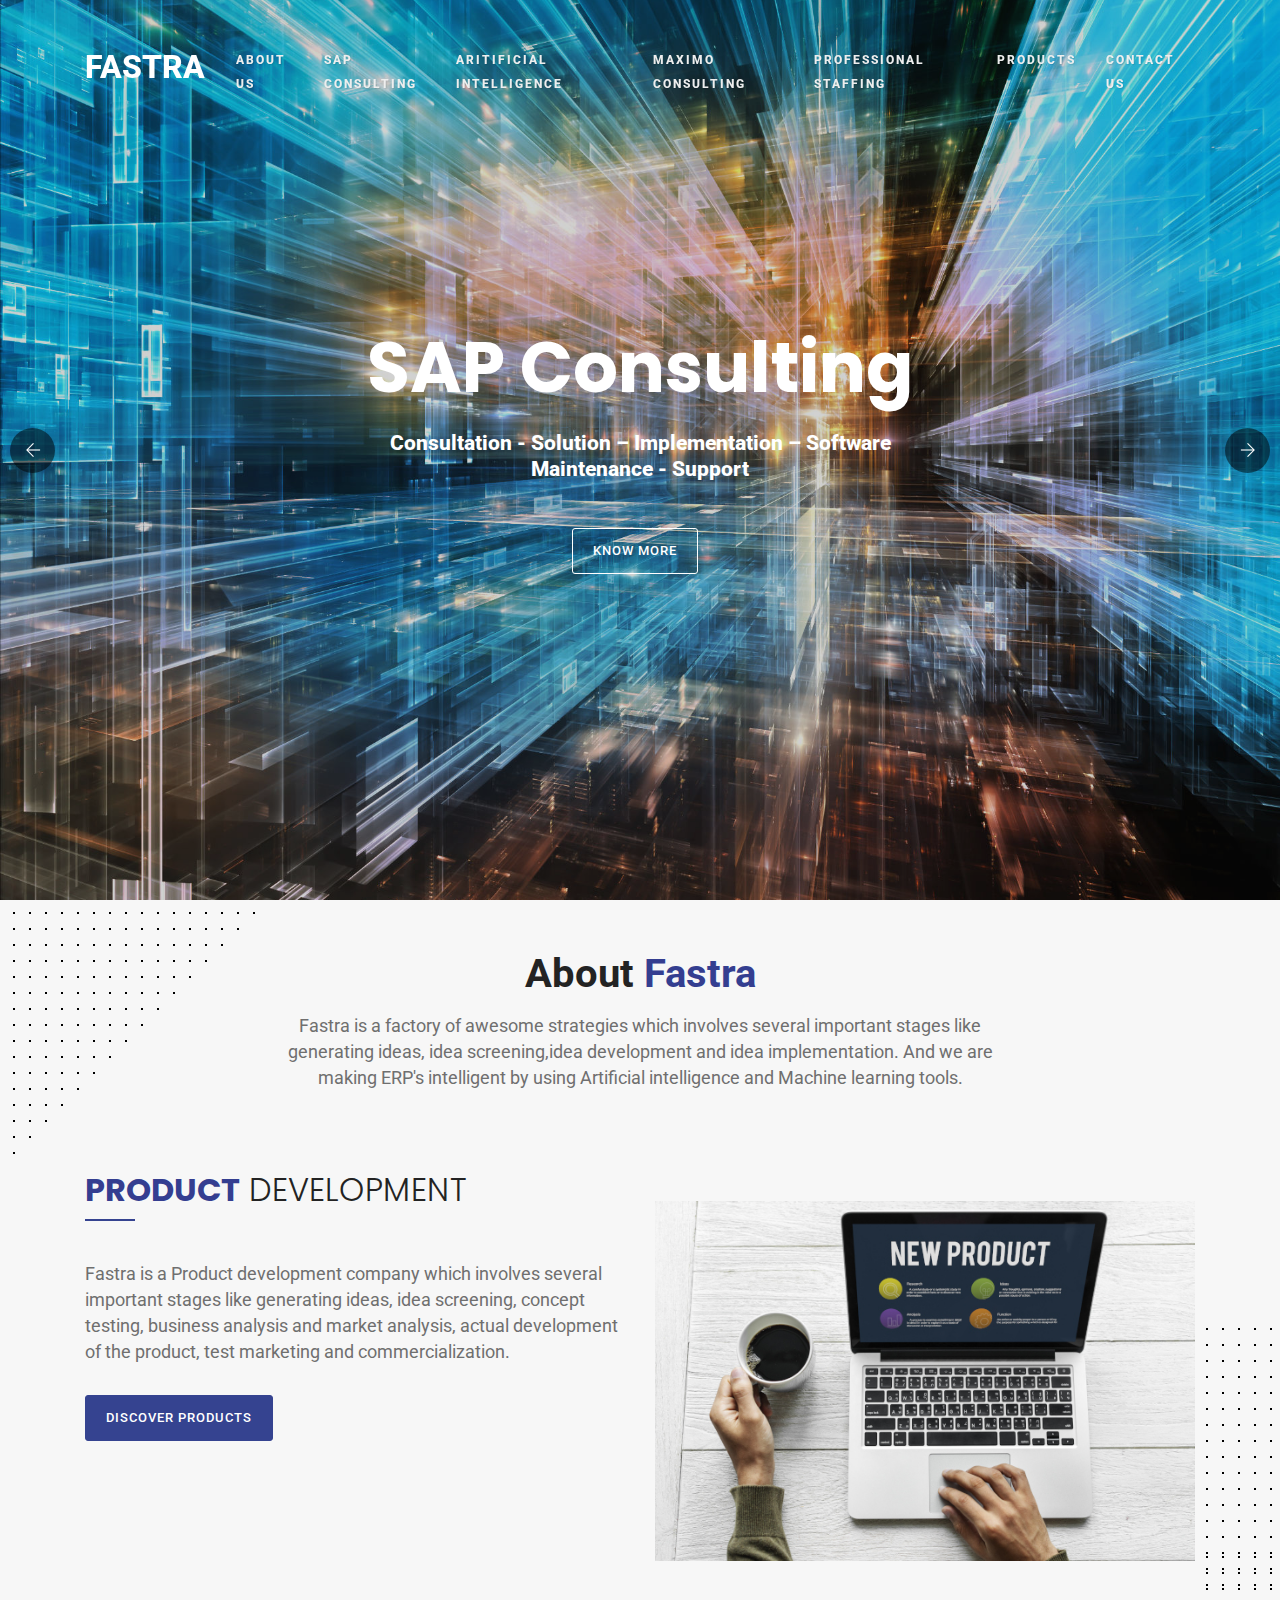
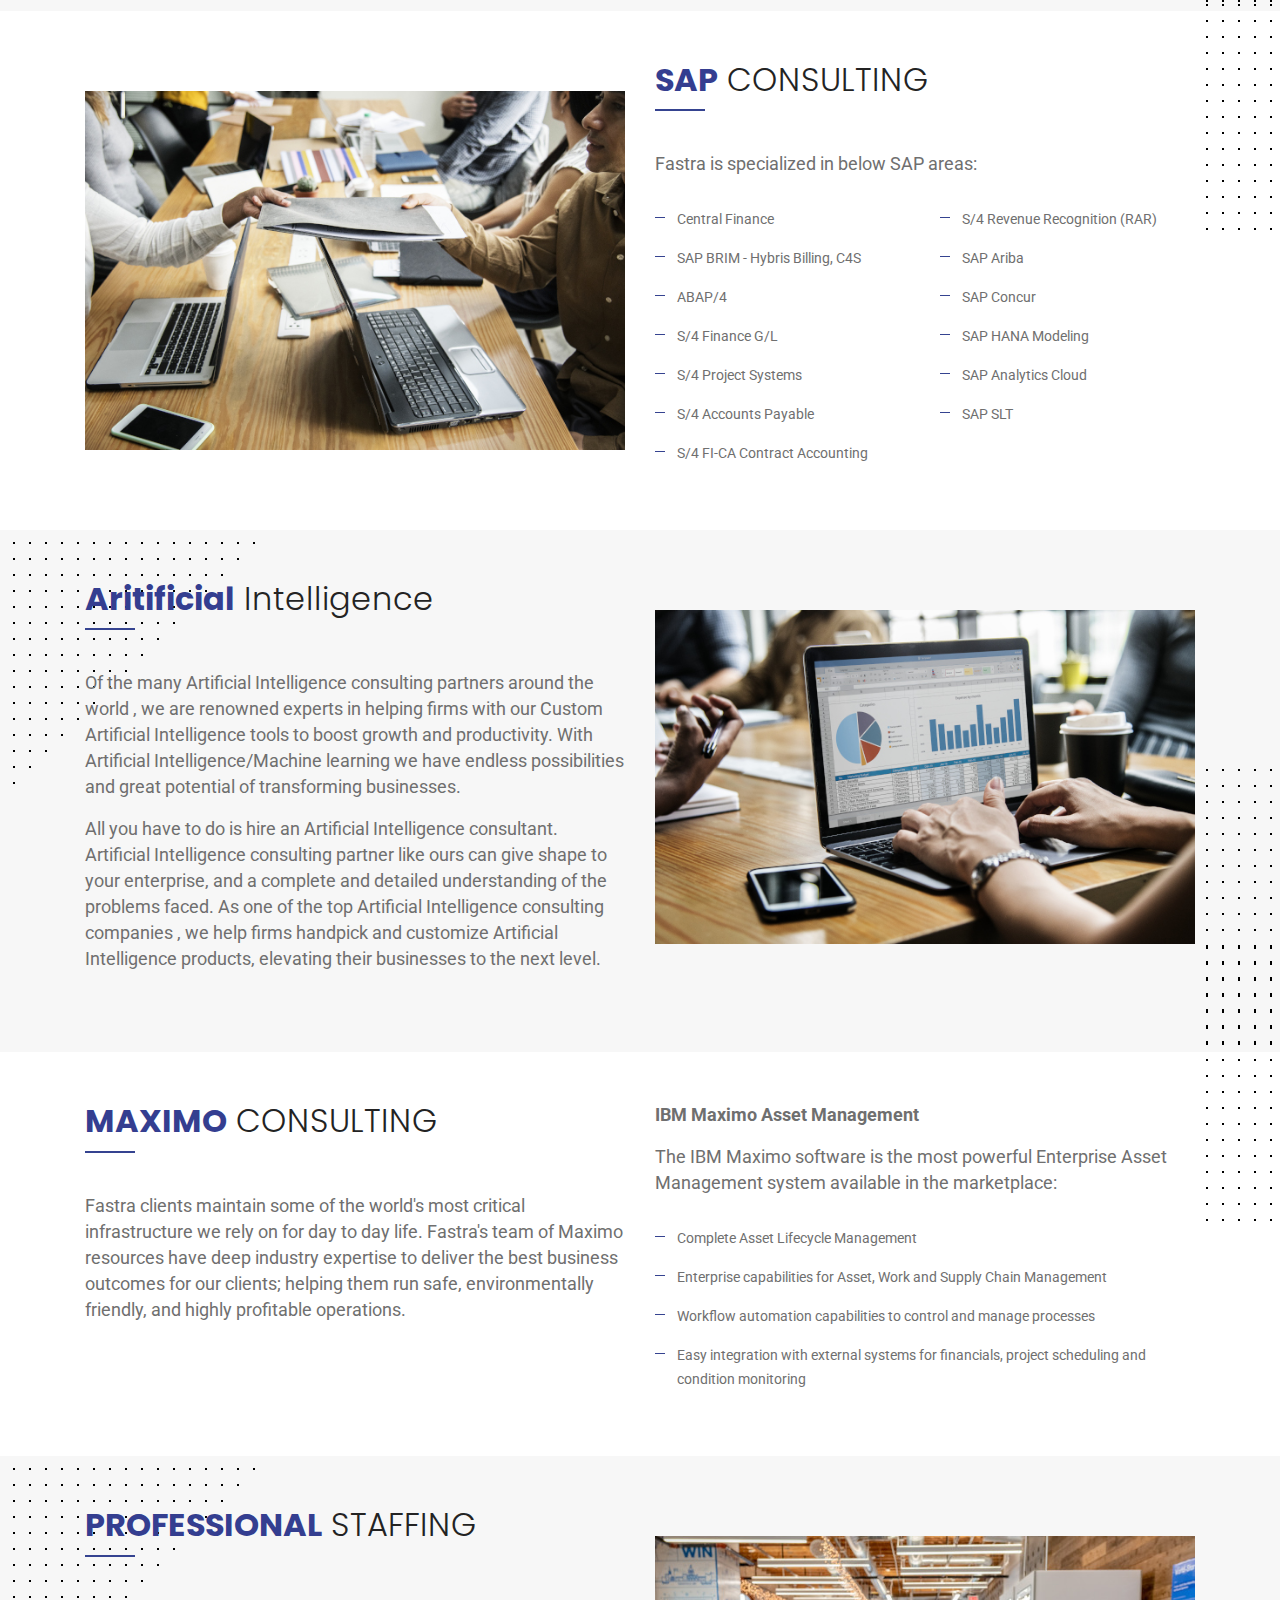
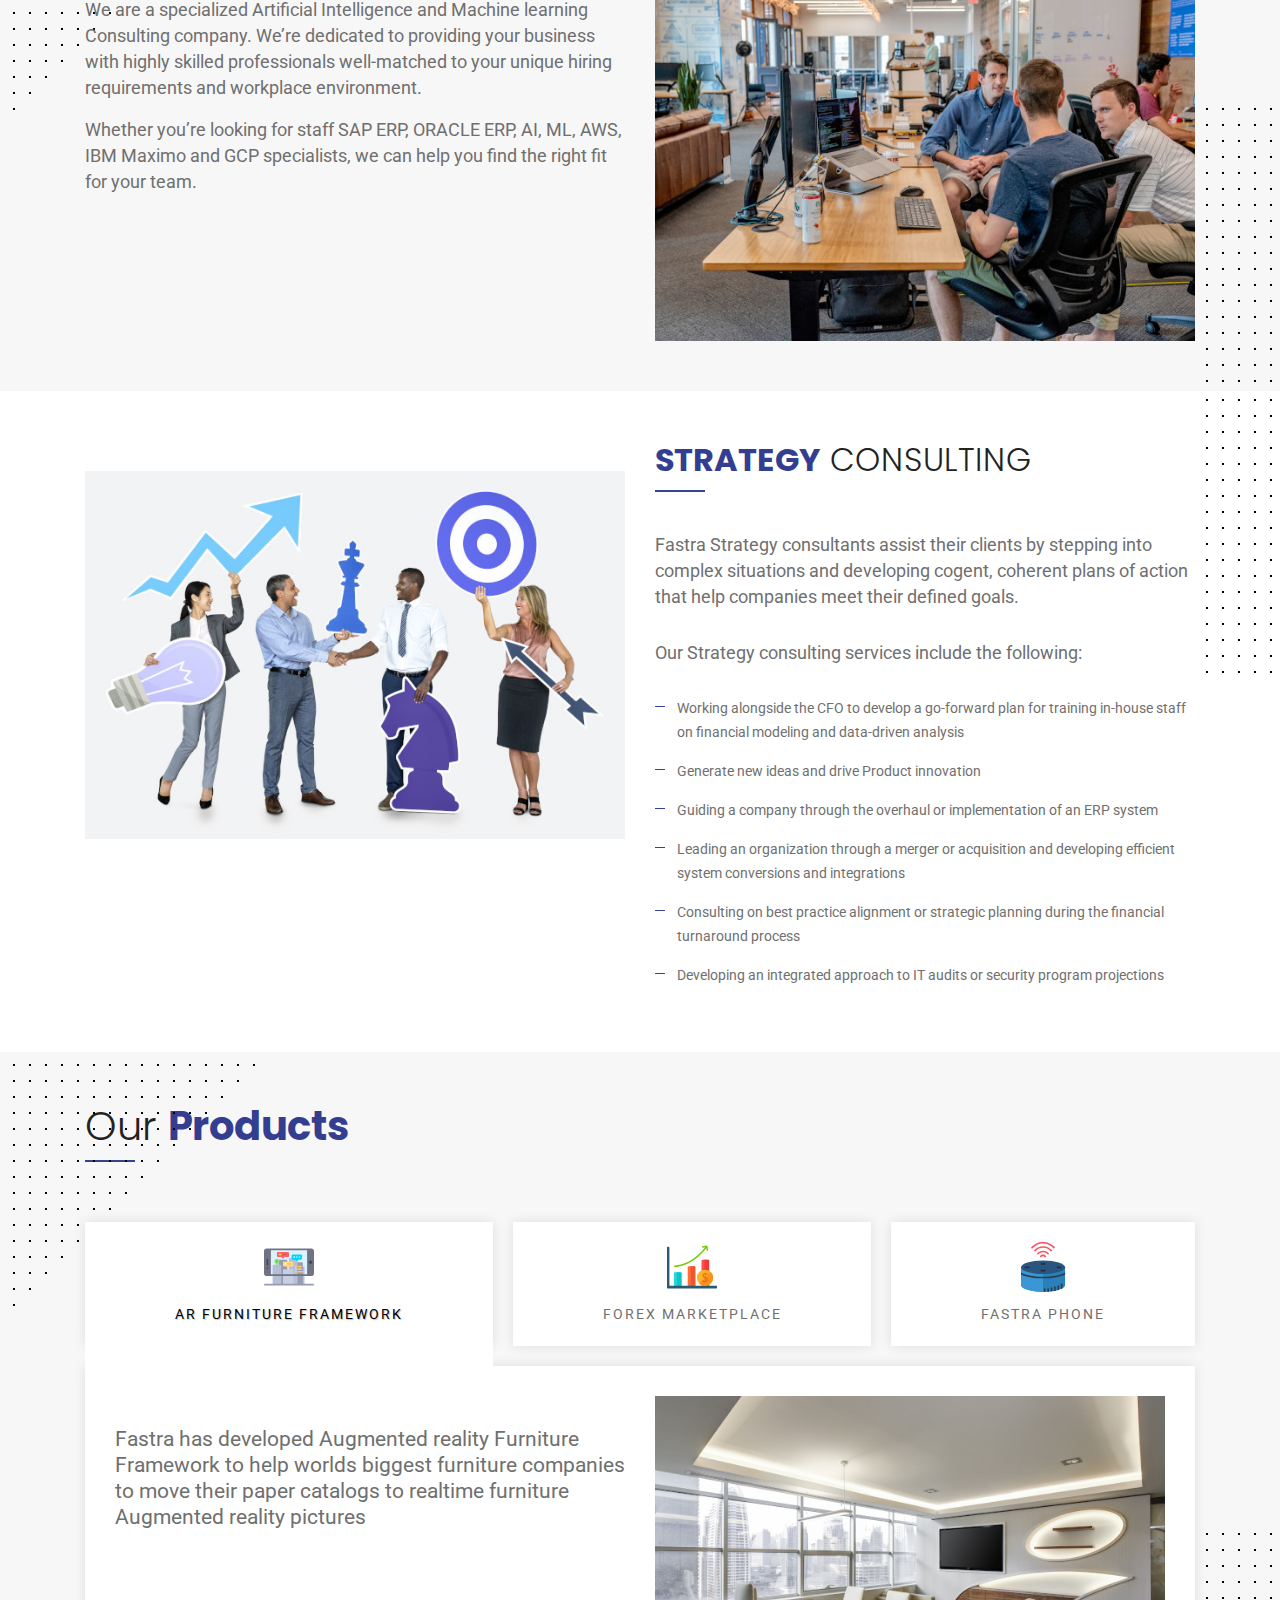
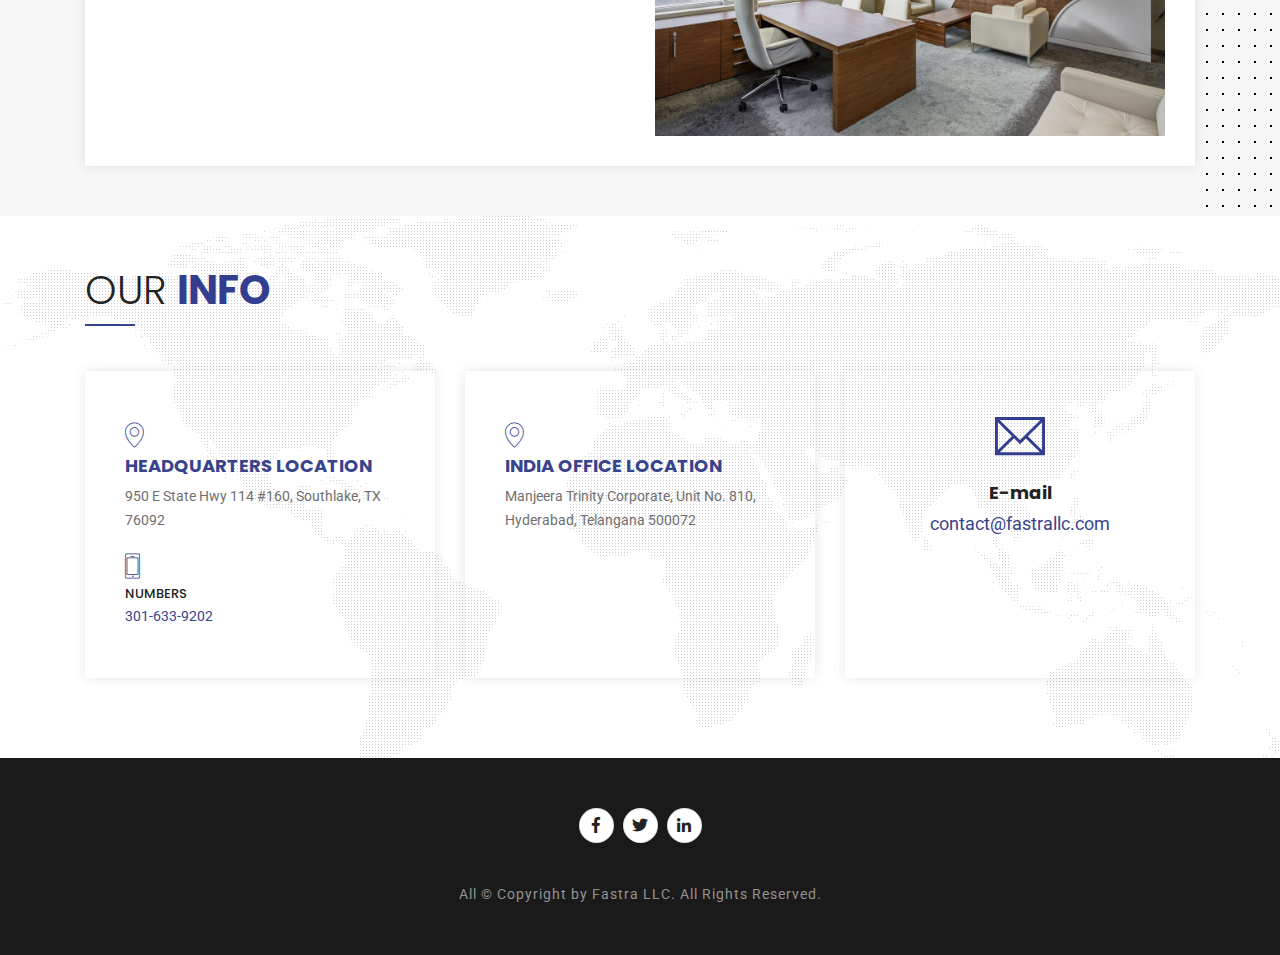
==== commit befb8084: "Update index.html" ====
--- a/index.html
+++ b/index.html
@@ -672,7 +672,7 @@
                 </div>
               </div>
             </div>
-            <div class="col-12 col-md-6 col-lg-4">
+            <!--div class="col-12 col-md-6 col-lg-4">
               <div class="transparent-bg p-40px min-h-100 box-shadow-large">
                 <div class="row">
                   <div class="col-12 m-10px-tb">
@@ -697,25 +697,9 @@
                
                 </div>
               </div>
-            </div>
-
-
-
-        </div> <!-- row -->
-        <div class="row">
+            </div-->
+            
            <div class="col-12 col-md-6 col-lg-4">
-              <div class="transparent-bg p-40px min-h-100 box-shadow-large">
-                <div class="row">
-                  <div class="col-12 m-10px-tb">
-                    <i class="icon-map-pin color-theme font-25"></i>
-                    <h4 class="color-extra-dark-gray font-18 font-w-700 text-uppercase font-alt m-0px"><a href="https://www.google.com/maps/place/Regus+-+London+Trafalgar+Square/@51.5073,-0.127009,15z/data=!4m5!3m4!1s0x0:0xe20985d245f7fe6a!8m2!3d51.5073!4d-0.127009s" target="_blank">UK Office Location</a></h4>
-                    <p class="m-0px m-5px-t">1 Northumberland Avenue, Trafalgar Square, London, WC2N 5BW</p>
-                  </div>
-
-                </div>
-              </div>
-            </div>
-             <div class="col-12 col-md-6 col-lg-4">
               <div class="transparent-bg p-40px min-h-100 box-shadow-large">
                 <div class="row">
                   <div class="col-12 m-10px-tb">
@@ -738,7 +722,45 @@
               </div>
           </div>
 
-          </div><!-- row -->
+
+        </div> <!-- row -->
+        <!--div class="row">
+           <div class="col-12 col-md-6 col-lg-4">
+              <div class="transparent-bg p-40px min-h-100 box-shadow-large">
+                <div class="row">
+                  <div class="col-12 m-10px-tb">
+                    <i class="icon-map-pin color-theme font-25"></i>
+                    <h4 class="color-extra-dark-gray font-18 font-w-700 text-uppercase font-alt m-0px"><a href="https://www.google.com/maps/place/Regus+-+London+Trafalgar+Square/@51.5073,-0.127009,15z/data=!4m5!3m4!1s0x0:0xe20985d245f7fe6a!8m2!3d51.5073!4d-0.127009s" target="_blank">UK Office Location</a></h4>
+                    <p class="m-0px m-5px-t">1 Northumberland Avenue, Trafalgar Square, London, WC2N 5BW</p>
+                  </div>
+
+                </div>
+              </div>
+            </div>
+             <div class="col-12 col-md-6 col-lg-4">
+              <div class="transparent-bg p-40px min-h-100 box-shadow-large">
+                <div class="row">
+                  <div class="col-12 m-10px-tb">
+                    <i class="icon-map-pin color-theme font-25"></i>
+                    <h4 class="color-extra-dark-gray font-18 font-w-700 text-uppercase font-alt m-0px"><a href="https://www.google.com/maps/place/Fastra+Corporation/@17.489165,78.393274,15z/data=!4m5!3m4!1s0x0:0x4e2668846aed064a!8m2!3d17.489165!4d78.393274" target="_blank">India Office Location</a></h4>
+                    <p class="m-0px m-5px-t">Manjeera Trinity Corporate, Unit No. 810, Hyderabad, Telangana 500072</p>
+                  </div>
+
+             
+                </div>
+              </div>
+            </div>
+          <div class="col-12 col-md-6 col-lg-4">
+            <div class="transparent-bg p-40px min-h-100 box-shadow-large text-center">
+                <i class="ti-email color-theme icon-xl"></i>
+                <div class="feature-content">
+                  <div class="font-alt font-18 font-w-700 m-5px-b m-15px-t color-extra-dark-gray">E-mail</div>
+                 <a href="mailto:contact@fastrallc.com" class="font-18 m-0px">contact@fastrallc.com</a>
+                </div>
+              </div>
+          </div>
+
+          </div--><!-- row -->
   
       </div> <!-- container -->
     </section>
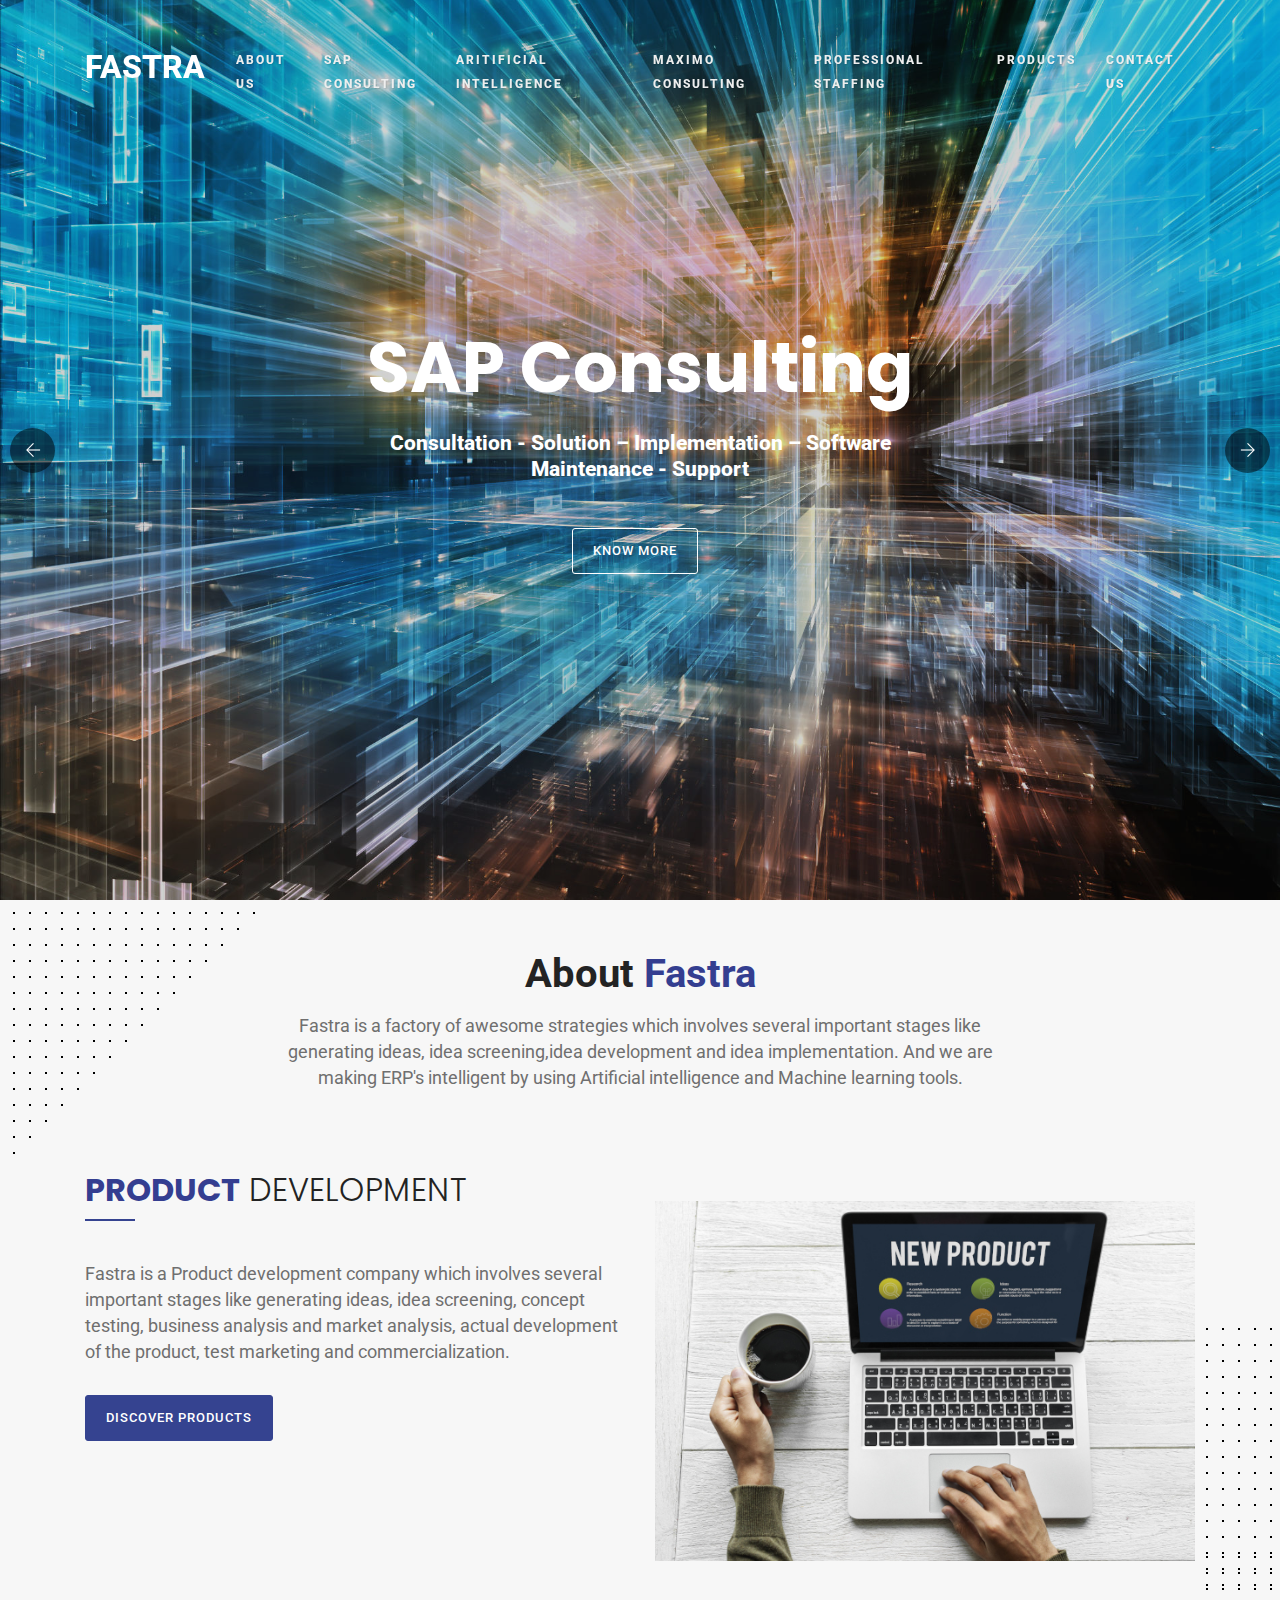
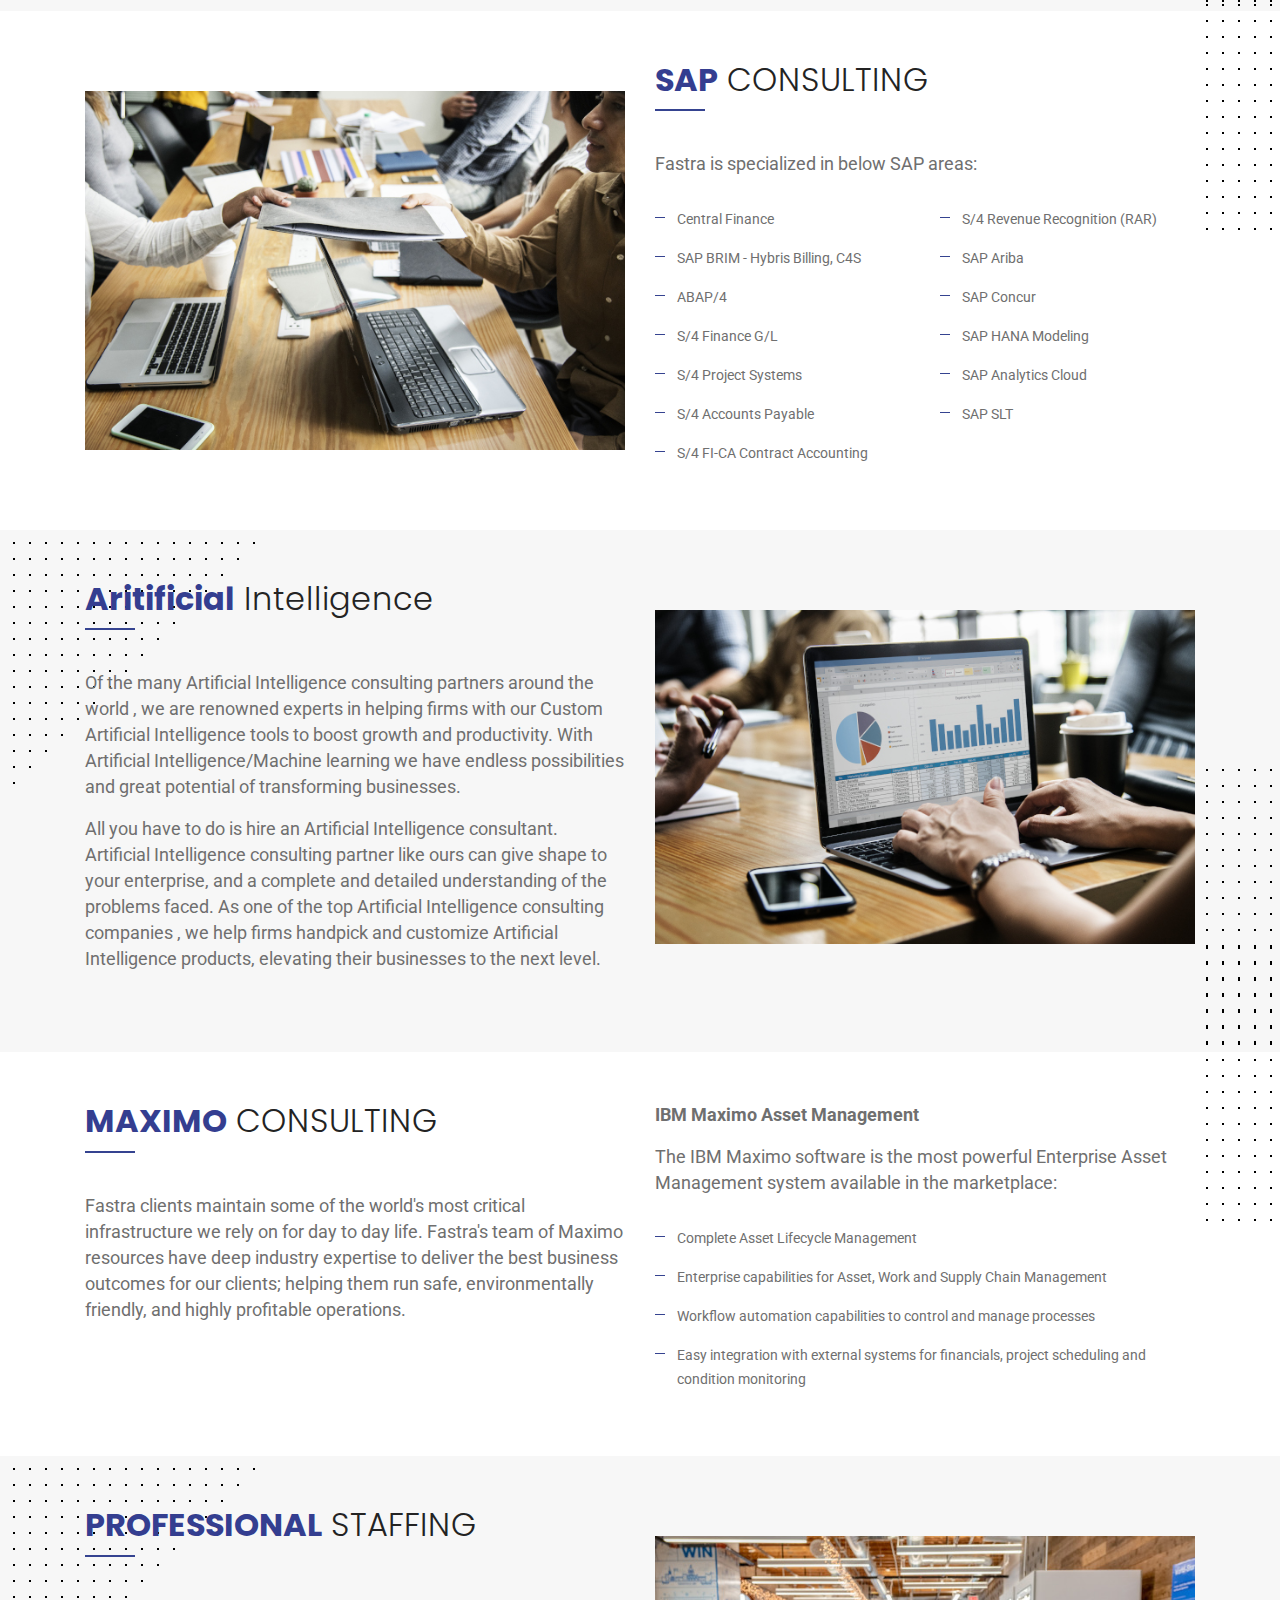
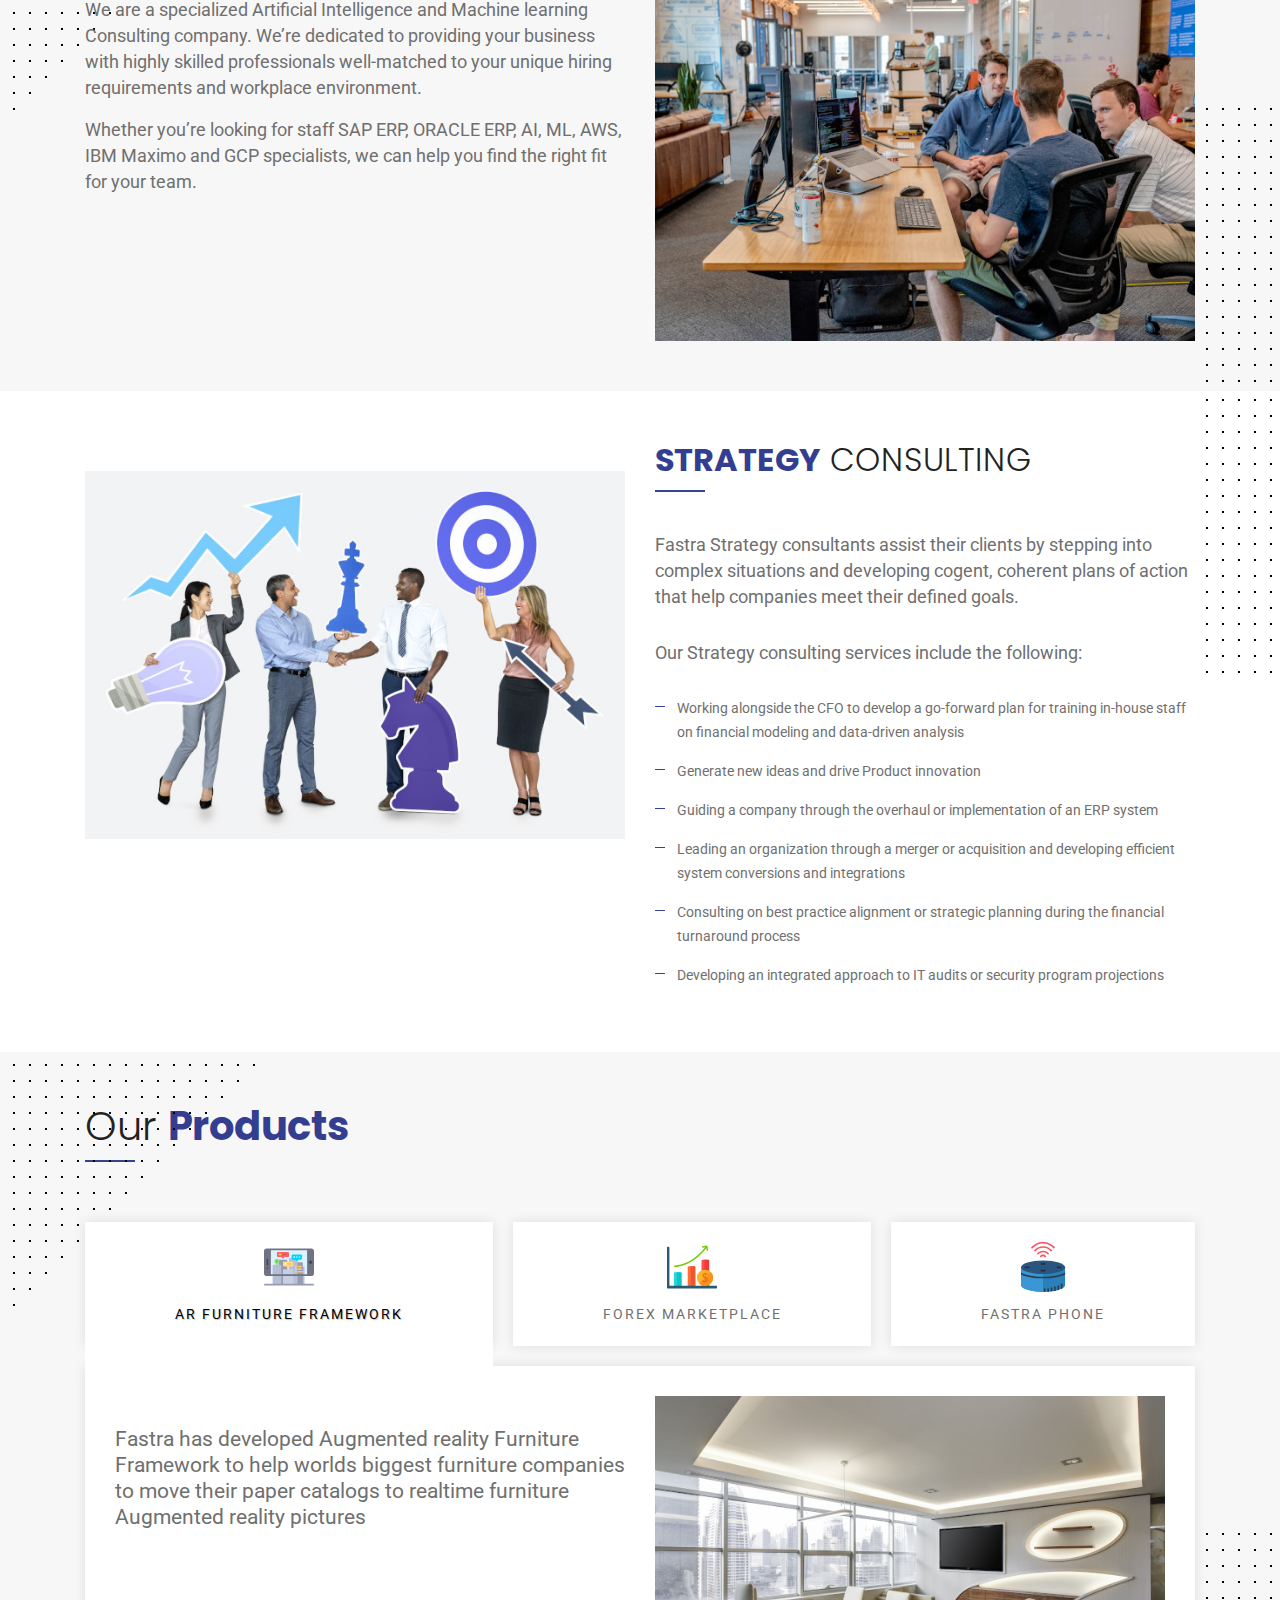
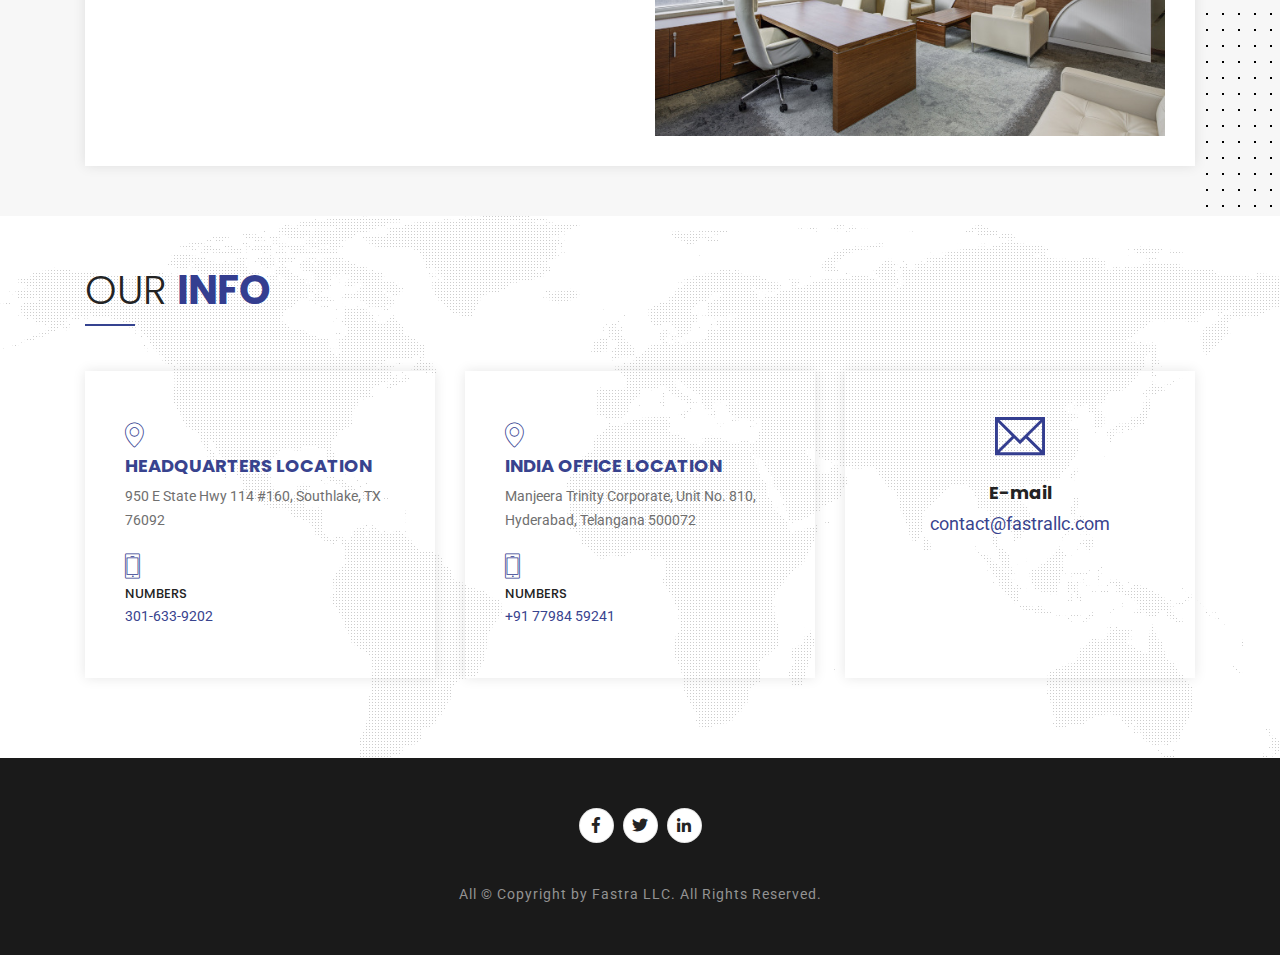
==== commit 5ddfa1ce: "Update index.html" ====
--- a/index.html
+++ b/index.html
@@ -707,7 +707,11 @@
                     <h4 class="color-extra-dark-gray font-18 font-w-700 text-uppercase font-alt m-0px"><a href="https://www.google.com/maps/place/Fastra+Corporation/@17.489165,78.393274,15z/data=!4m5!3m4!1s0x0:0x4e2668846aed064a!8m2!3d17.489165!4d78.393274" target="_blank">India Office Location</a></h4>
                     <p class="m-0px m-5px-t">Manjeera Trinity Corporate, Unit No. 810, Hyderabad, Telangana 500072</p>
                   </div>
-
+                  <div class="col-12 m-10px-tb">
+                      <i class="icon-phone color-theme font-25"></i>
+                      <h4 class="color-extra-dark-gray font-w-500 font-13 text-uppercase font-alt m-0px">Numbers</h4>
+                     <a href="tel:+91 7798459241" class="m-0px m-5px-t">+91 77984 59241</a>
+                  </div>
              
                 </div>
               </div>
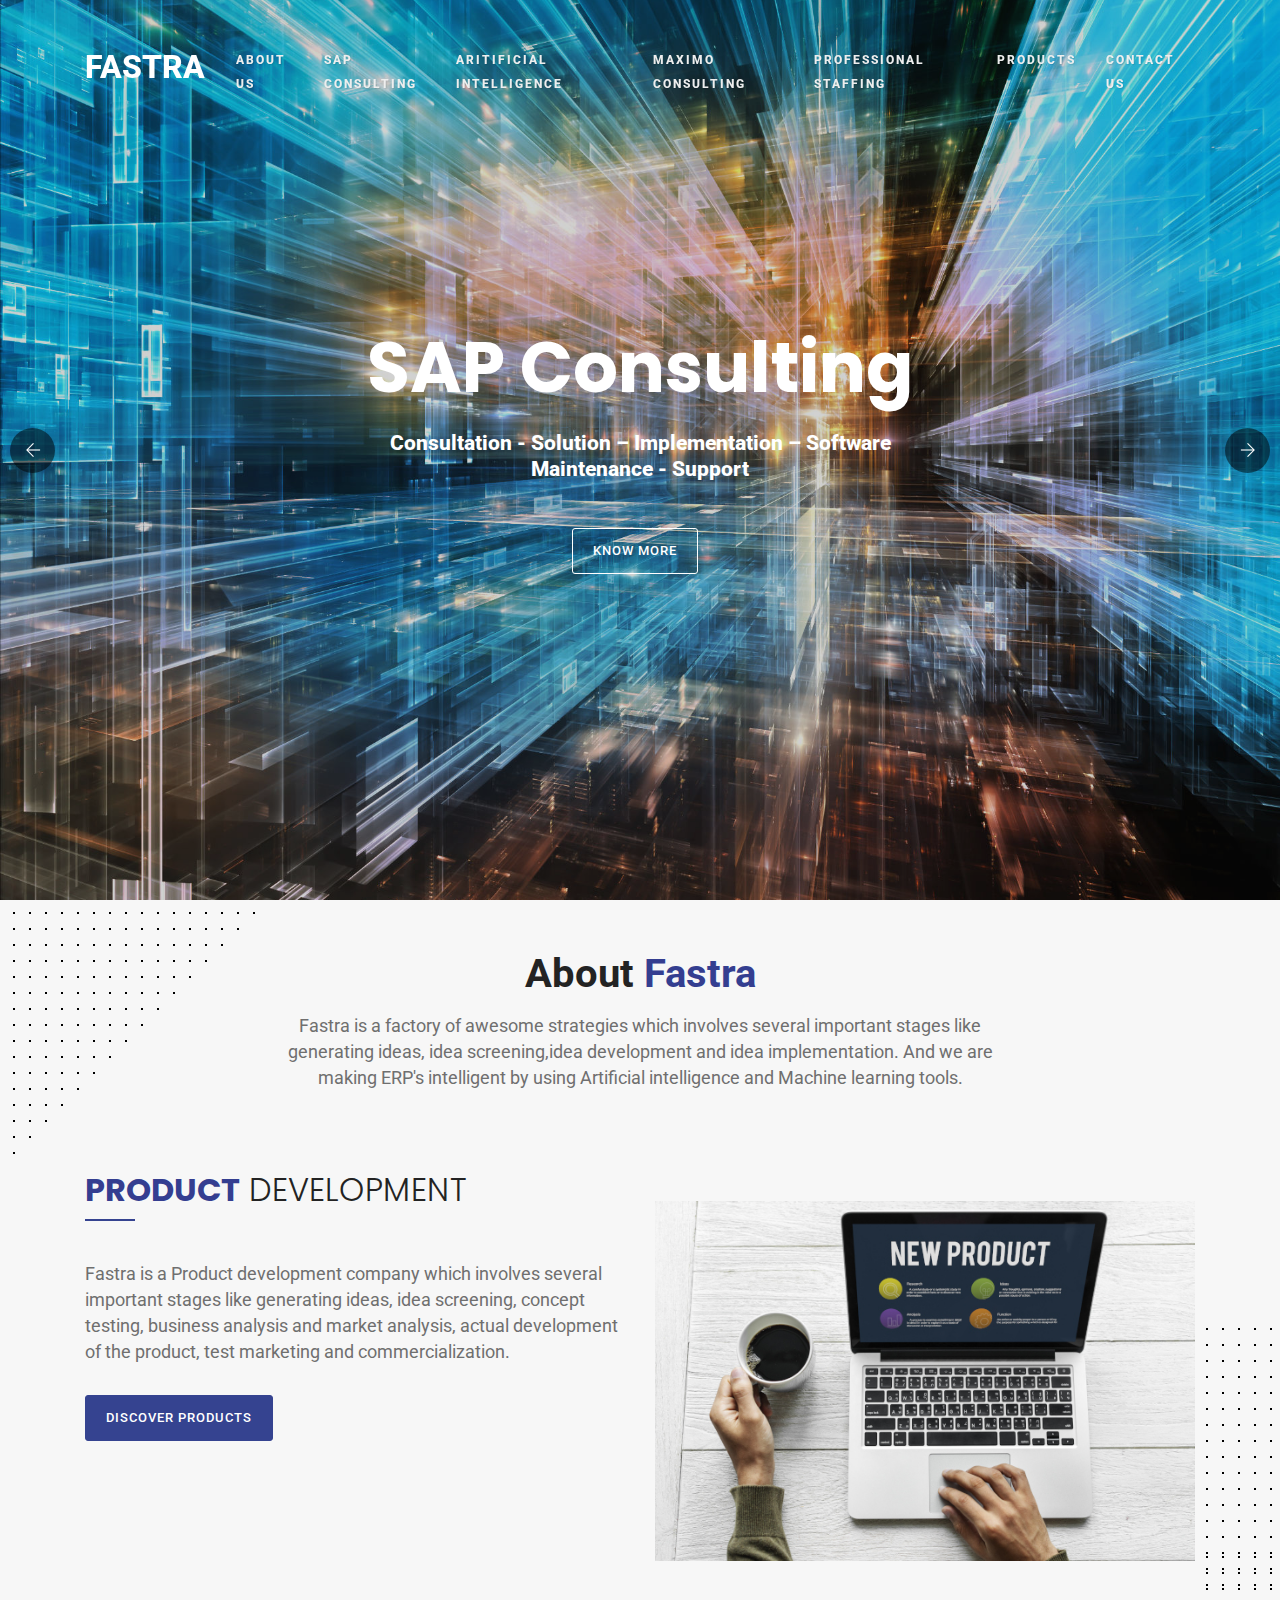
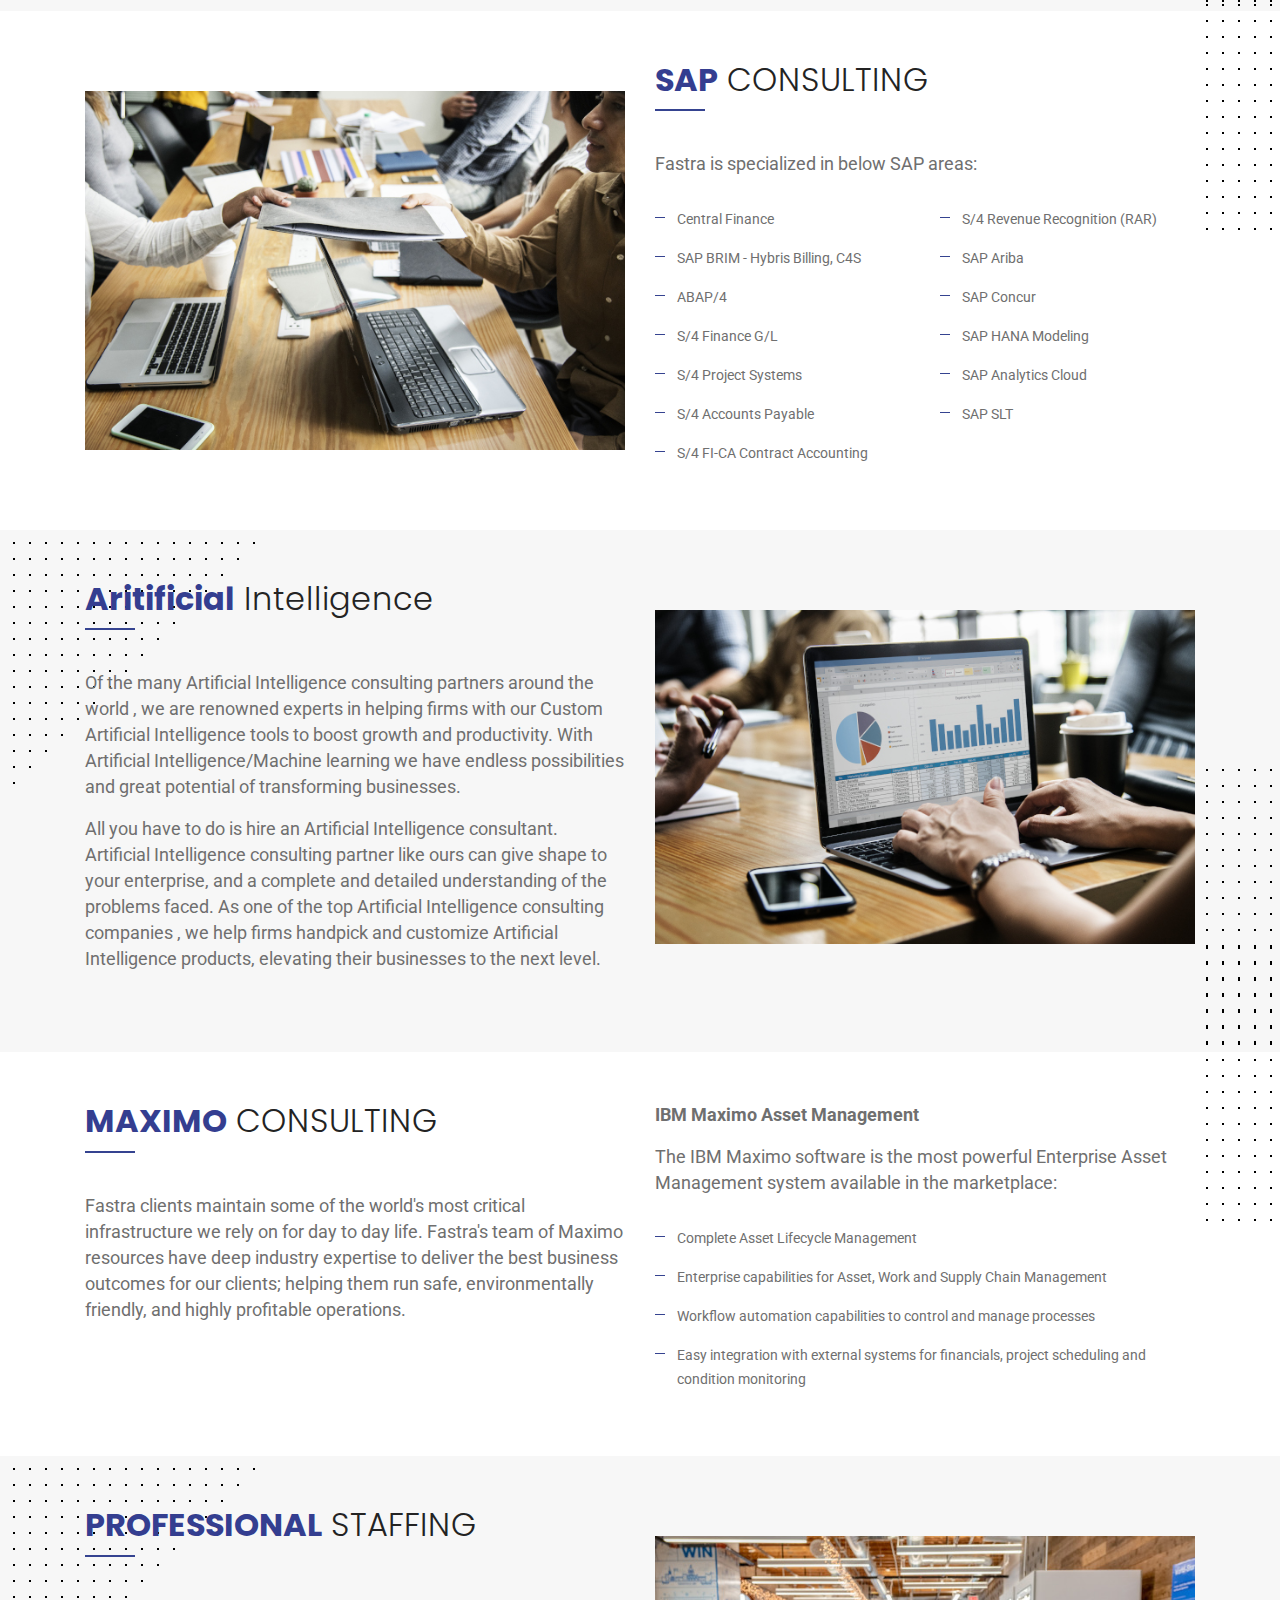
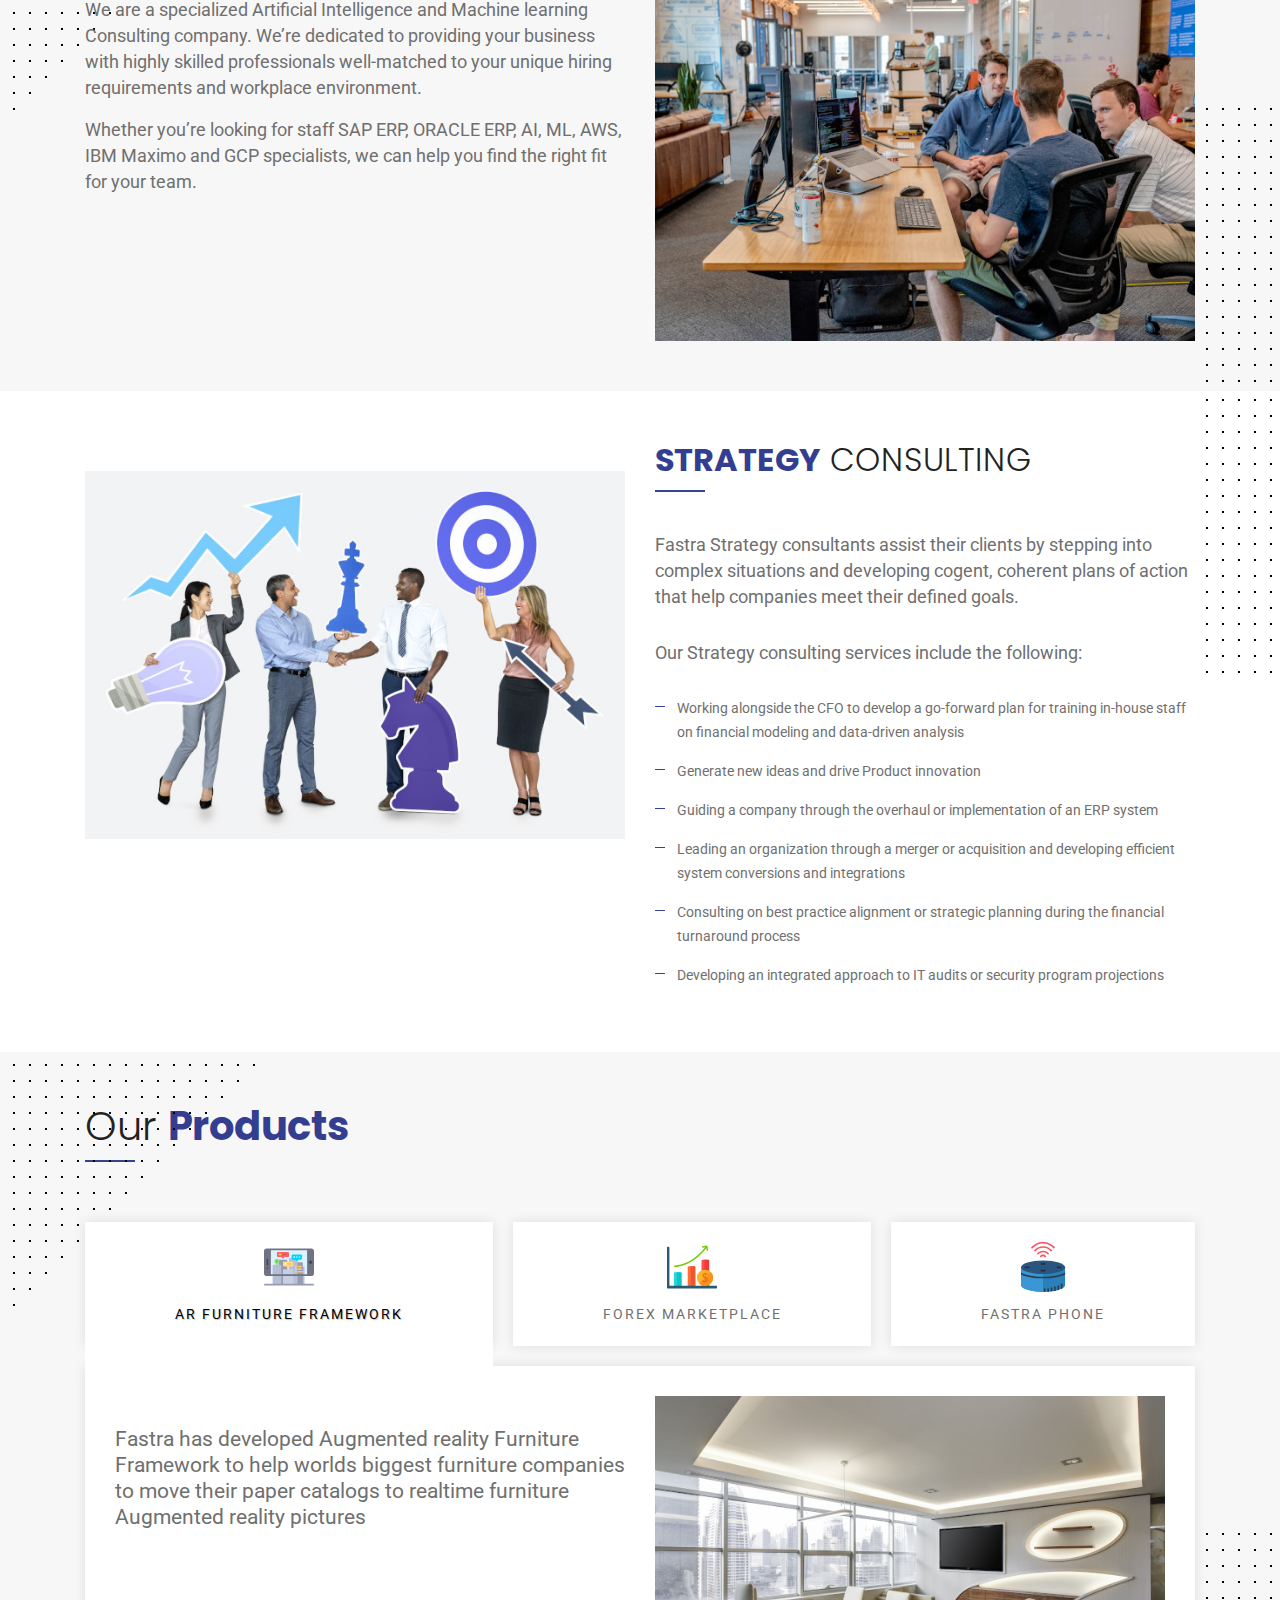
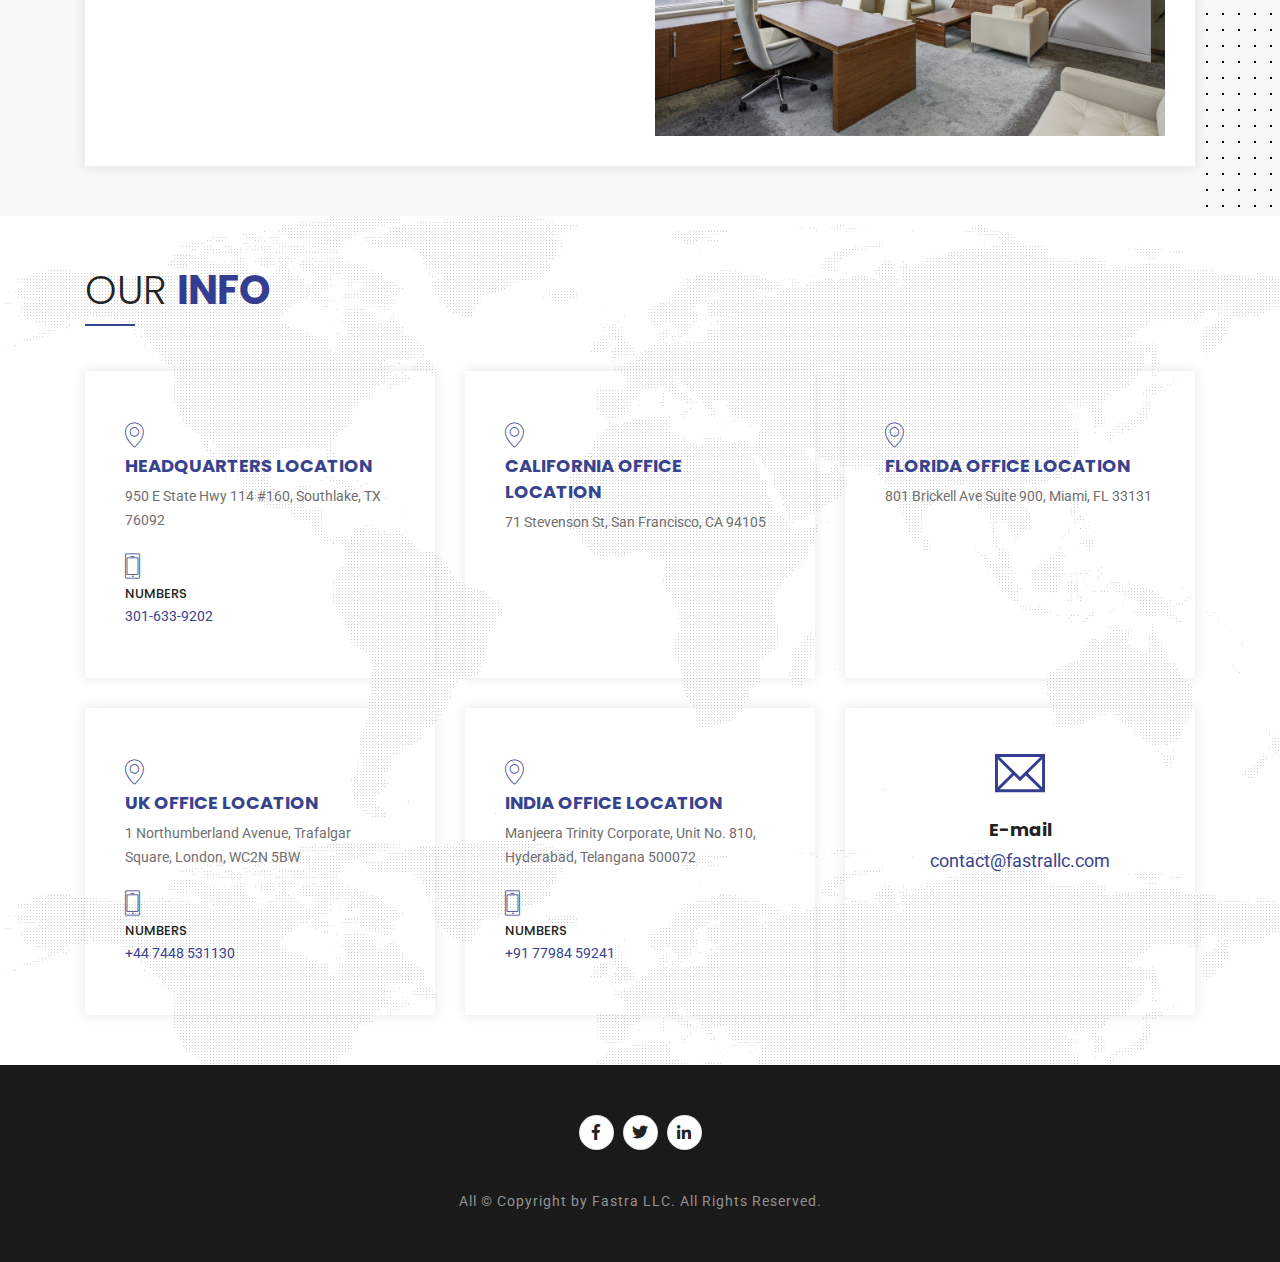
==== commit 54094565: "Update contacts in index.html" ====
--- a/index.html
+++ b/index.html
@@ -607,6 +607,7 @@
     <!-- / -->
 
     <!-- Contact us -->
+    <!-- Contact us -->
     <section id="contact" class="section bg-pattern">
       <div class="container">
         <div class="m-45px-b md-m-25px-b sm-m-20px-b">
@@ -672,7 +673,7 @@
                 </div>
               </div>
             </div>
-            <!--div class="col-12 col-md-6 col-lg-4">
+            <div class="col-12 col-md-6 col-lg-4">
               <div class="transparent-bg p-40px min-h-100 box-shadow-large">
                 <div class="row">
                   <div class="col-12 m-10px-tb">
@@ -697,8 +698,26 @@
                
                 </div>
               </div>
-            </div-->
-            
+            </div>
+          </div>
+          <div class="row">
+            <div class="col-12 col-md-6 col-lg-4">
+              <div class="transparent-bg p-40px min-h-100 box-shadow-large">
+                <div class="row">
+                  <div class="col-12 m-10px-tb">
+                    <i class="icon-map-pin color-theme font-25"></i>
+                    <h4 class="color-extra-dark-gray font-18 font-w-700 text-uppercase font-alt m-0px"><a href="https://www.google.com/maps/place/Regus+-+London+Trafalgar+Square/@51.5073,-0.127009,15z/data=!4m5!3m4!1s0x0:0xe20985d245f7fe6a!8m2!3d51.5073!4d-0.127009s" target="_blank">UK Office Location</a></h4>
+                    <p class="m-0px m-5px-t">1 Northumberland Avenue, Trafalgar Square, London, WC2N 5BW</p>
+                  </div>
+                  <div class="col-12 m-10px-tb">
+                    <i class="icon-phone color-theme font-25"></i>
+                    <h4 class="color-extra-dark-gray font-w-500 font-13 text-uppercase font-alt m-0px">Numbers</h4>
+                   <a href="tel:+44 7448 531130" class="m-0px m-5px-t">+44 7448 531130</a>
+                </div>
+
+                </div>
+              </div>
+            </div>
            <div class="col-12 col-md-6 col-lg-4">
               <div class="transparent-bg p-40px min-h-100 box-shadow-large">
                 <div class="row">
@@ -716,6 +735,7 @@
                 </div>
               </div>
             </div>
+            
           <div class="col-12 col-md-6 col-lg-4">
             <div class="transparent-bg p-40px min-h-100 box-shadow-large text-center">
                 <i class="ti-email color-theme icon-xl"></i>
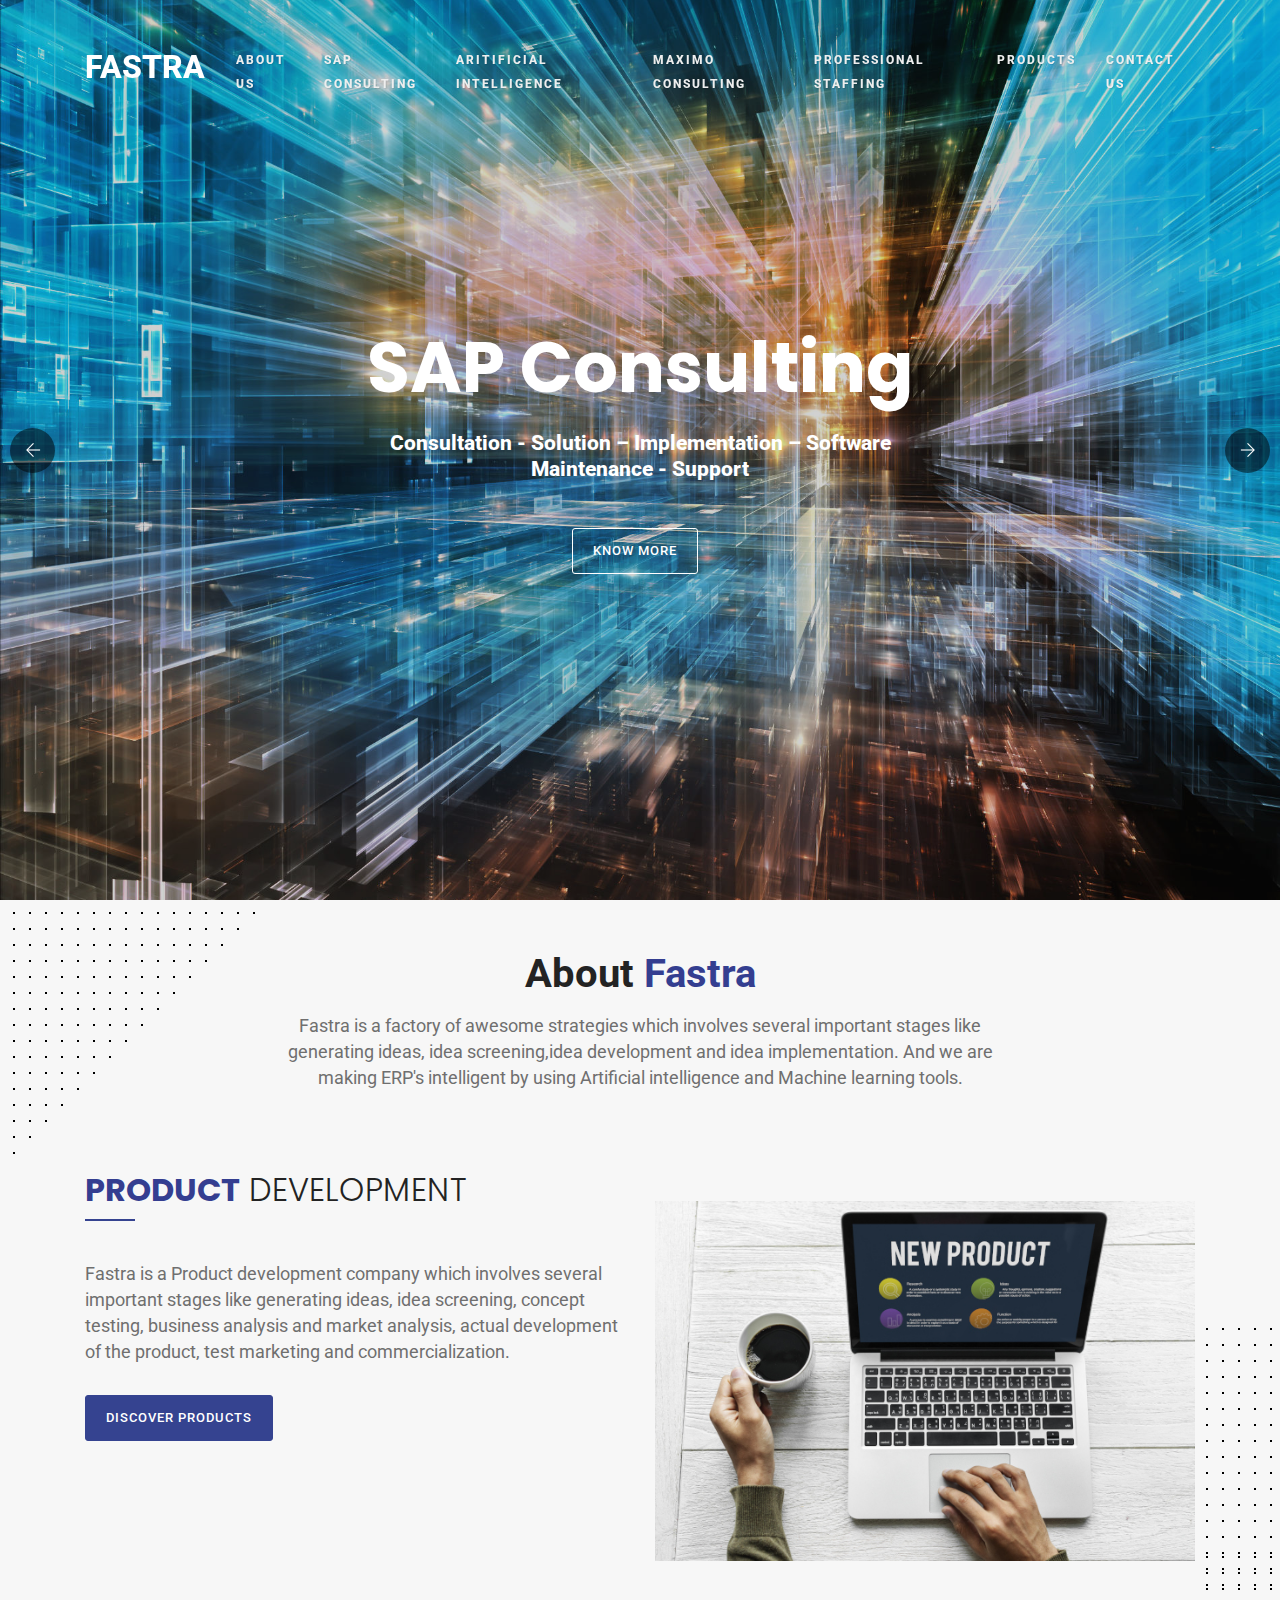
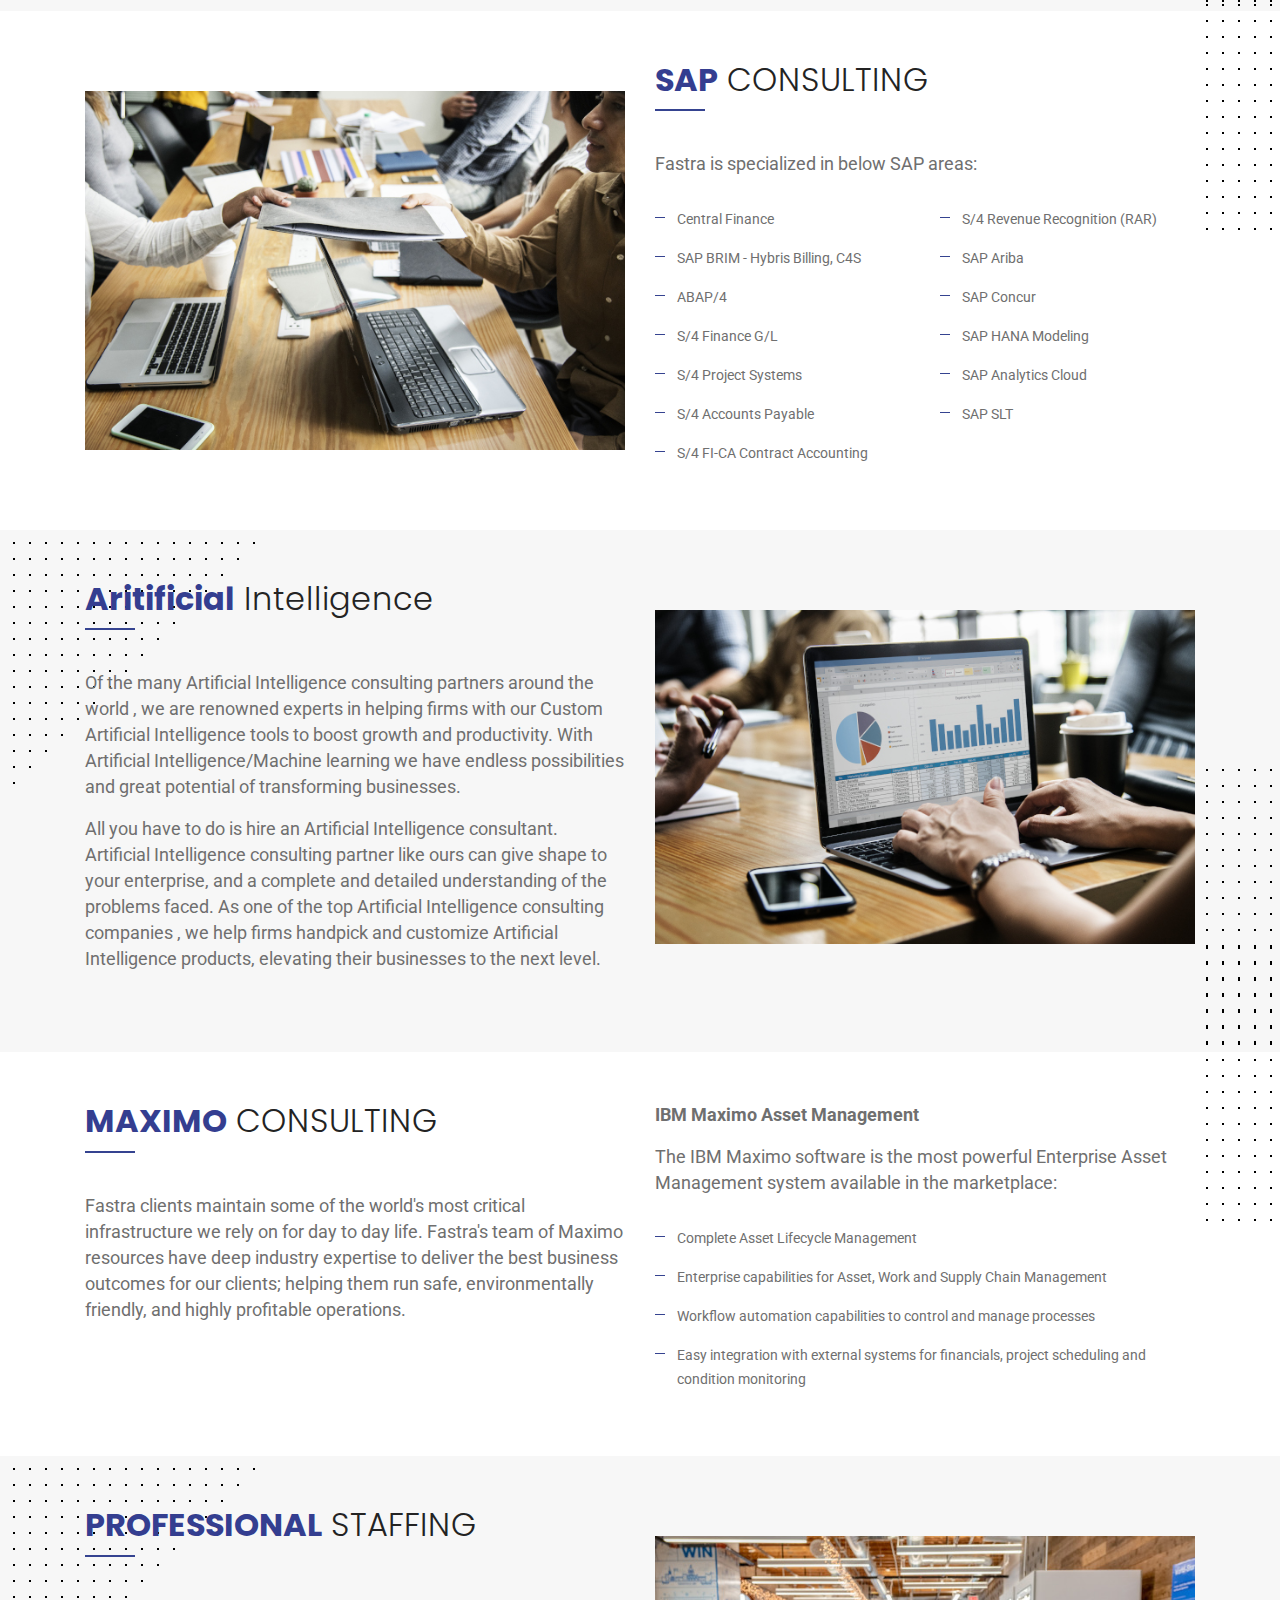
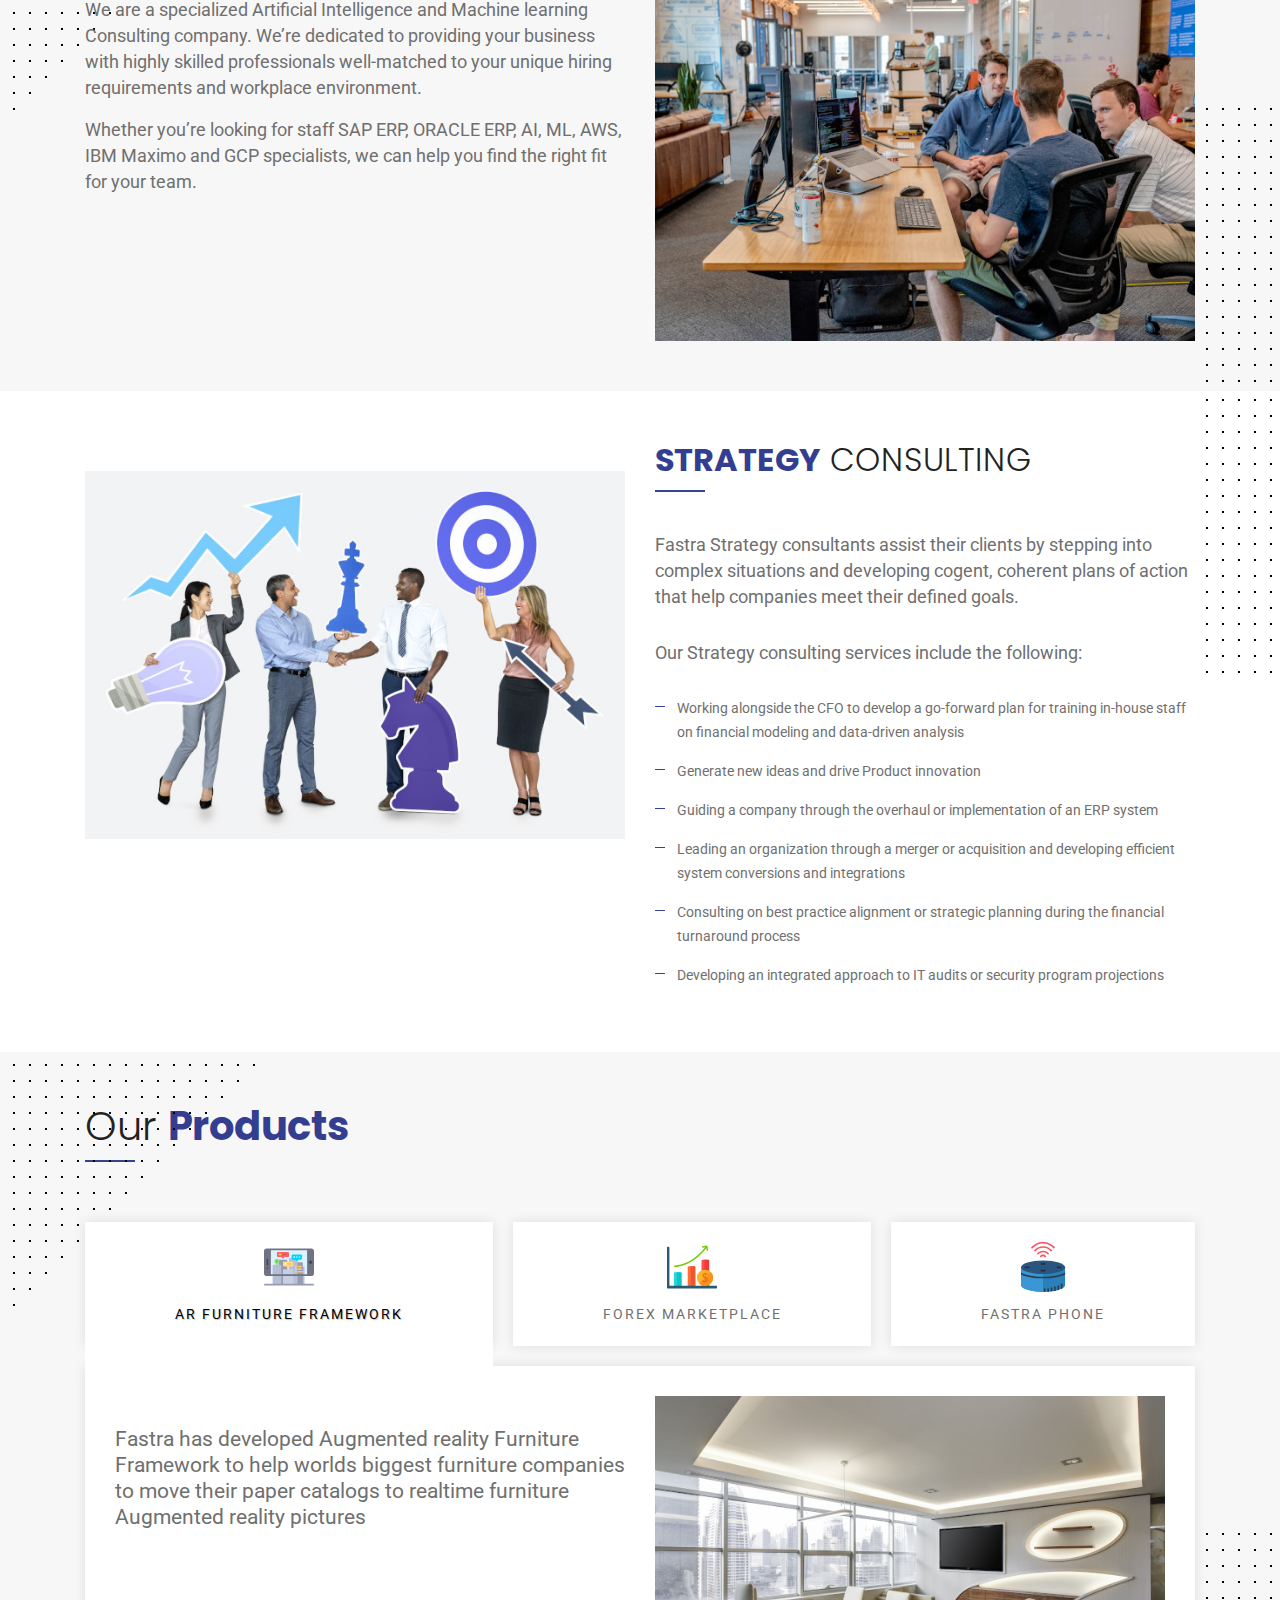
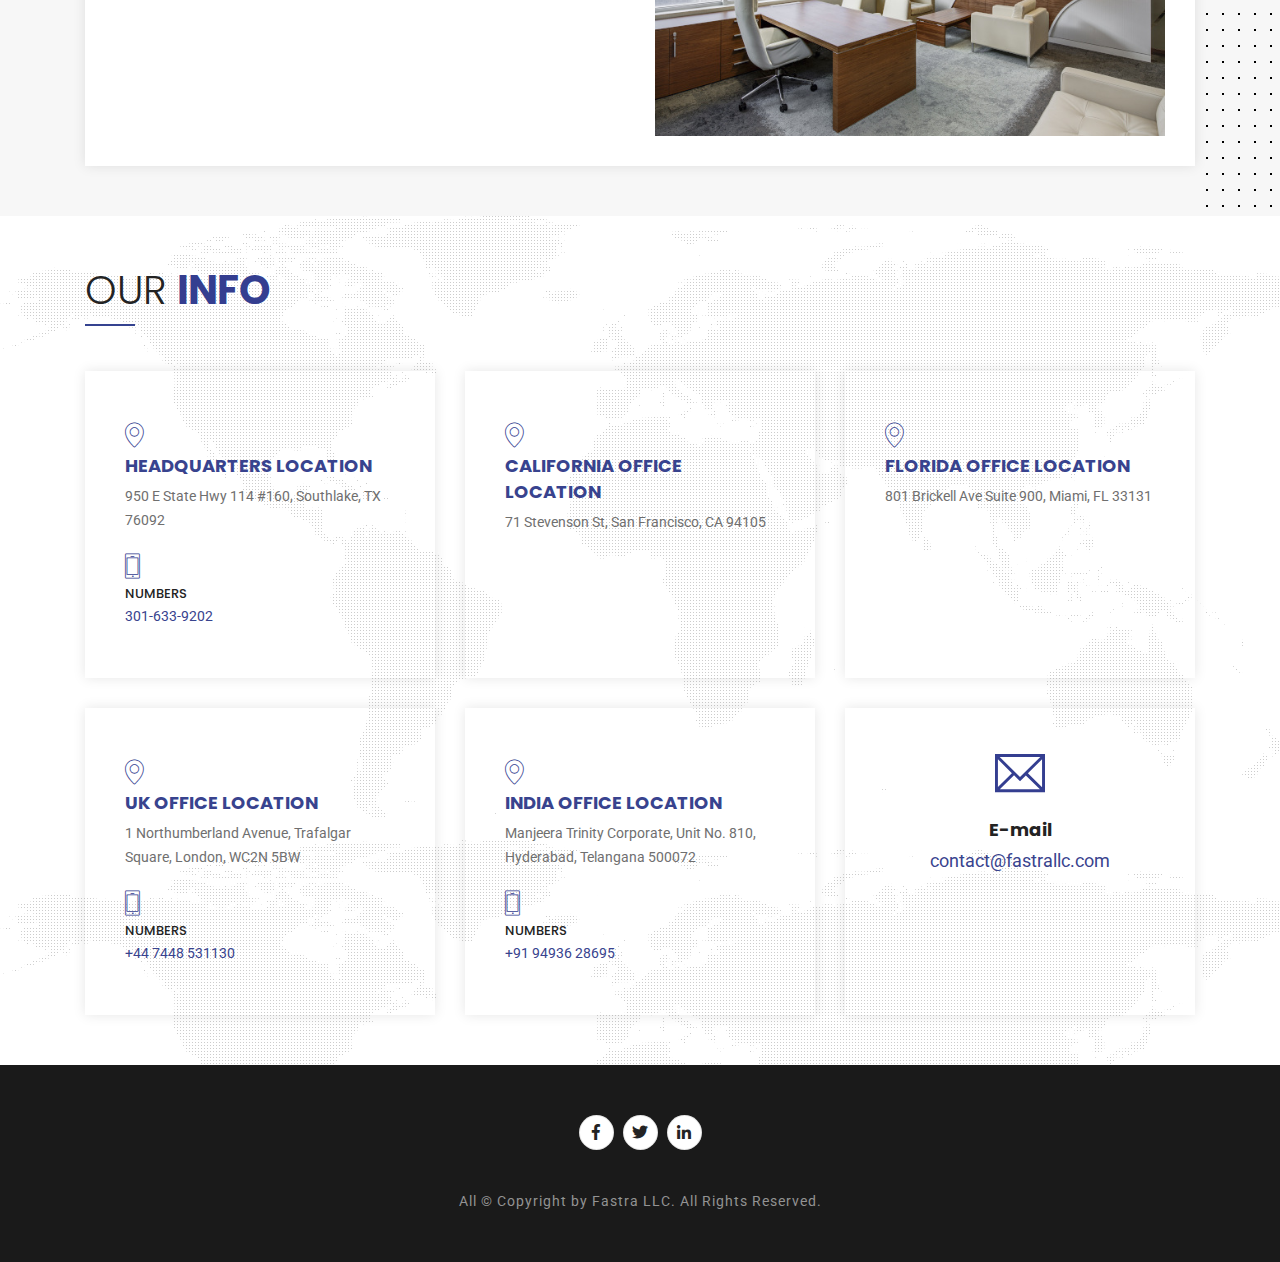
==== commit c8cc5efc: "Update contact index.html" ====
--- a/index.html
+++ b/index.html
@@ -729,7 +729,7 @@
                   <div class="col-12 m-10px-tb">
                       <i class="icon-phone color-theme font-25"></i>
                       <h4 class="color-extra-dark-gray font-w-500 font-13 text-uppercase font-alt m-0px">Numbers</h4>
-                     <a href="tel:+91 7798459241" class="m-0px m-5px-t">+91 77984 59241</a>
+                     <a href="tel:+91 9493628695" class="m-0px m-5px-t">+91 94936 28695</a>
                   </div>
              
                 </div>
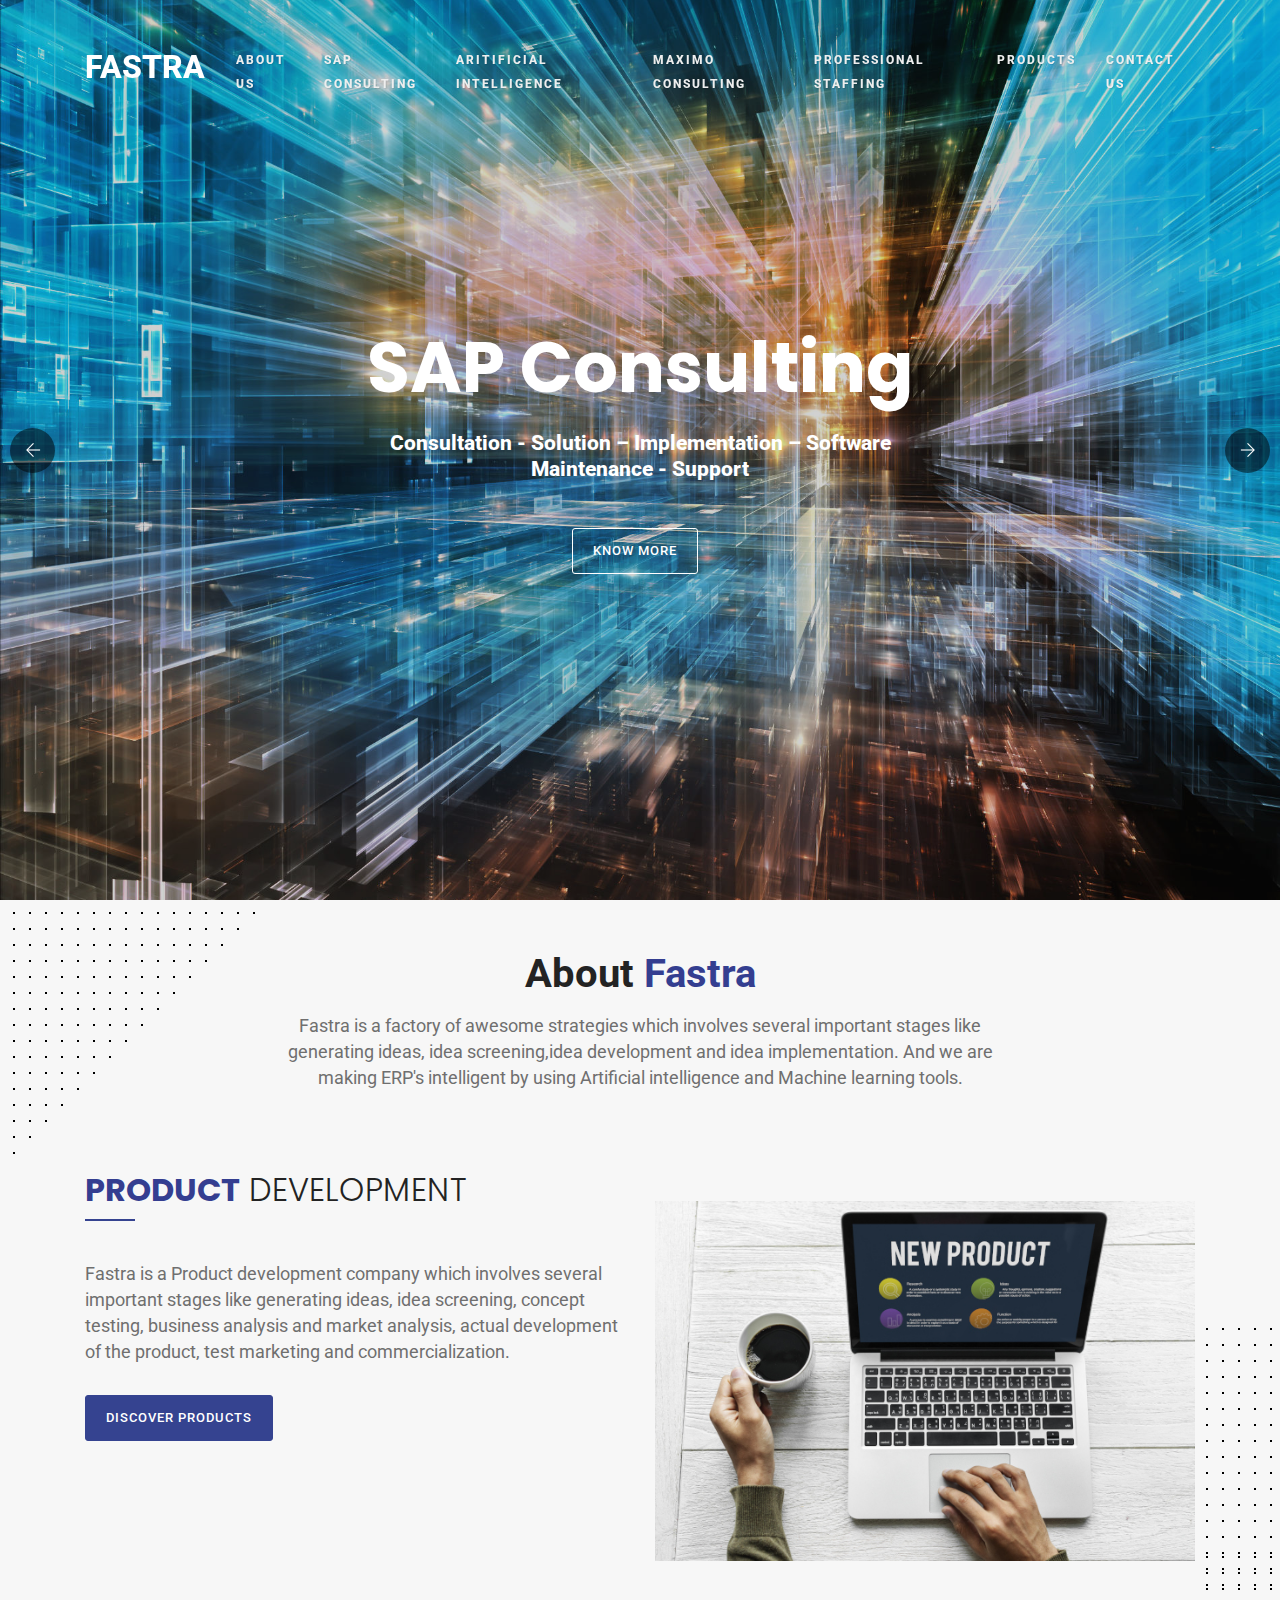
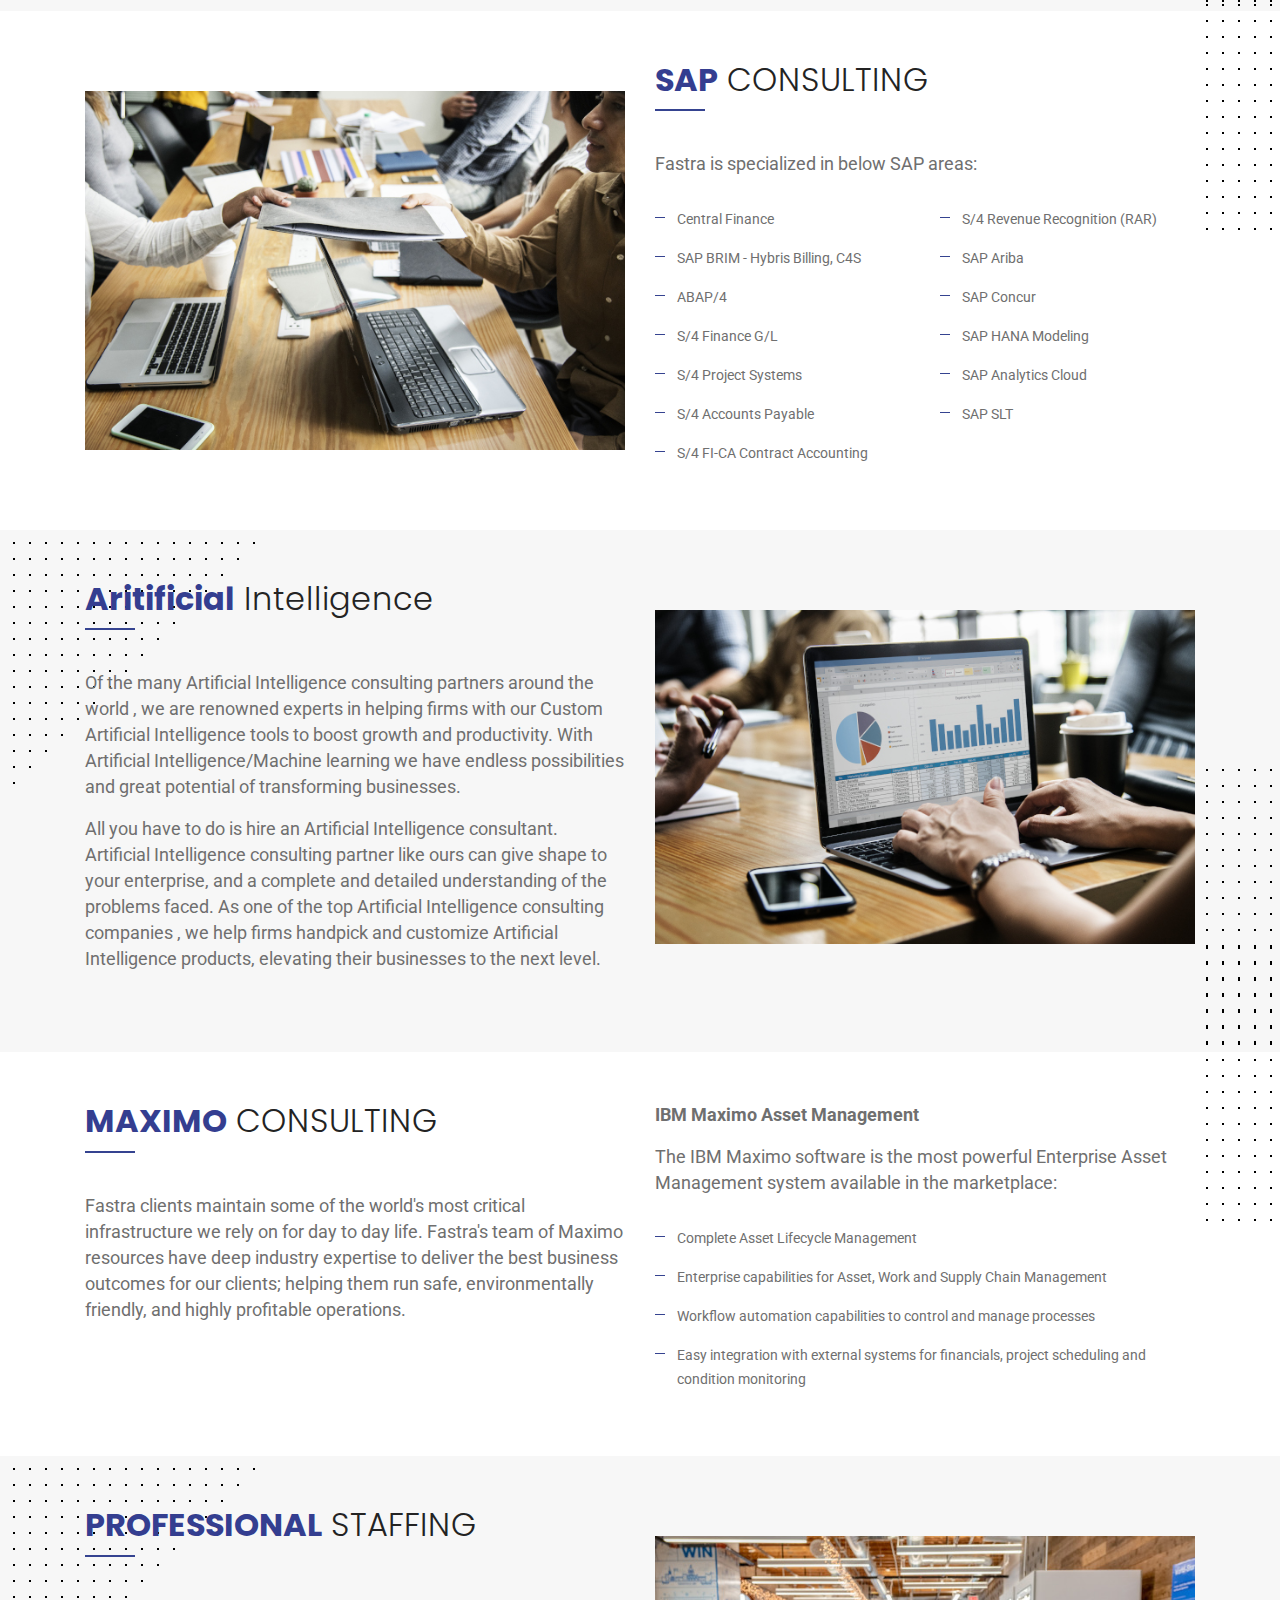
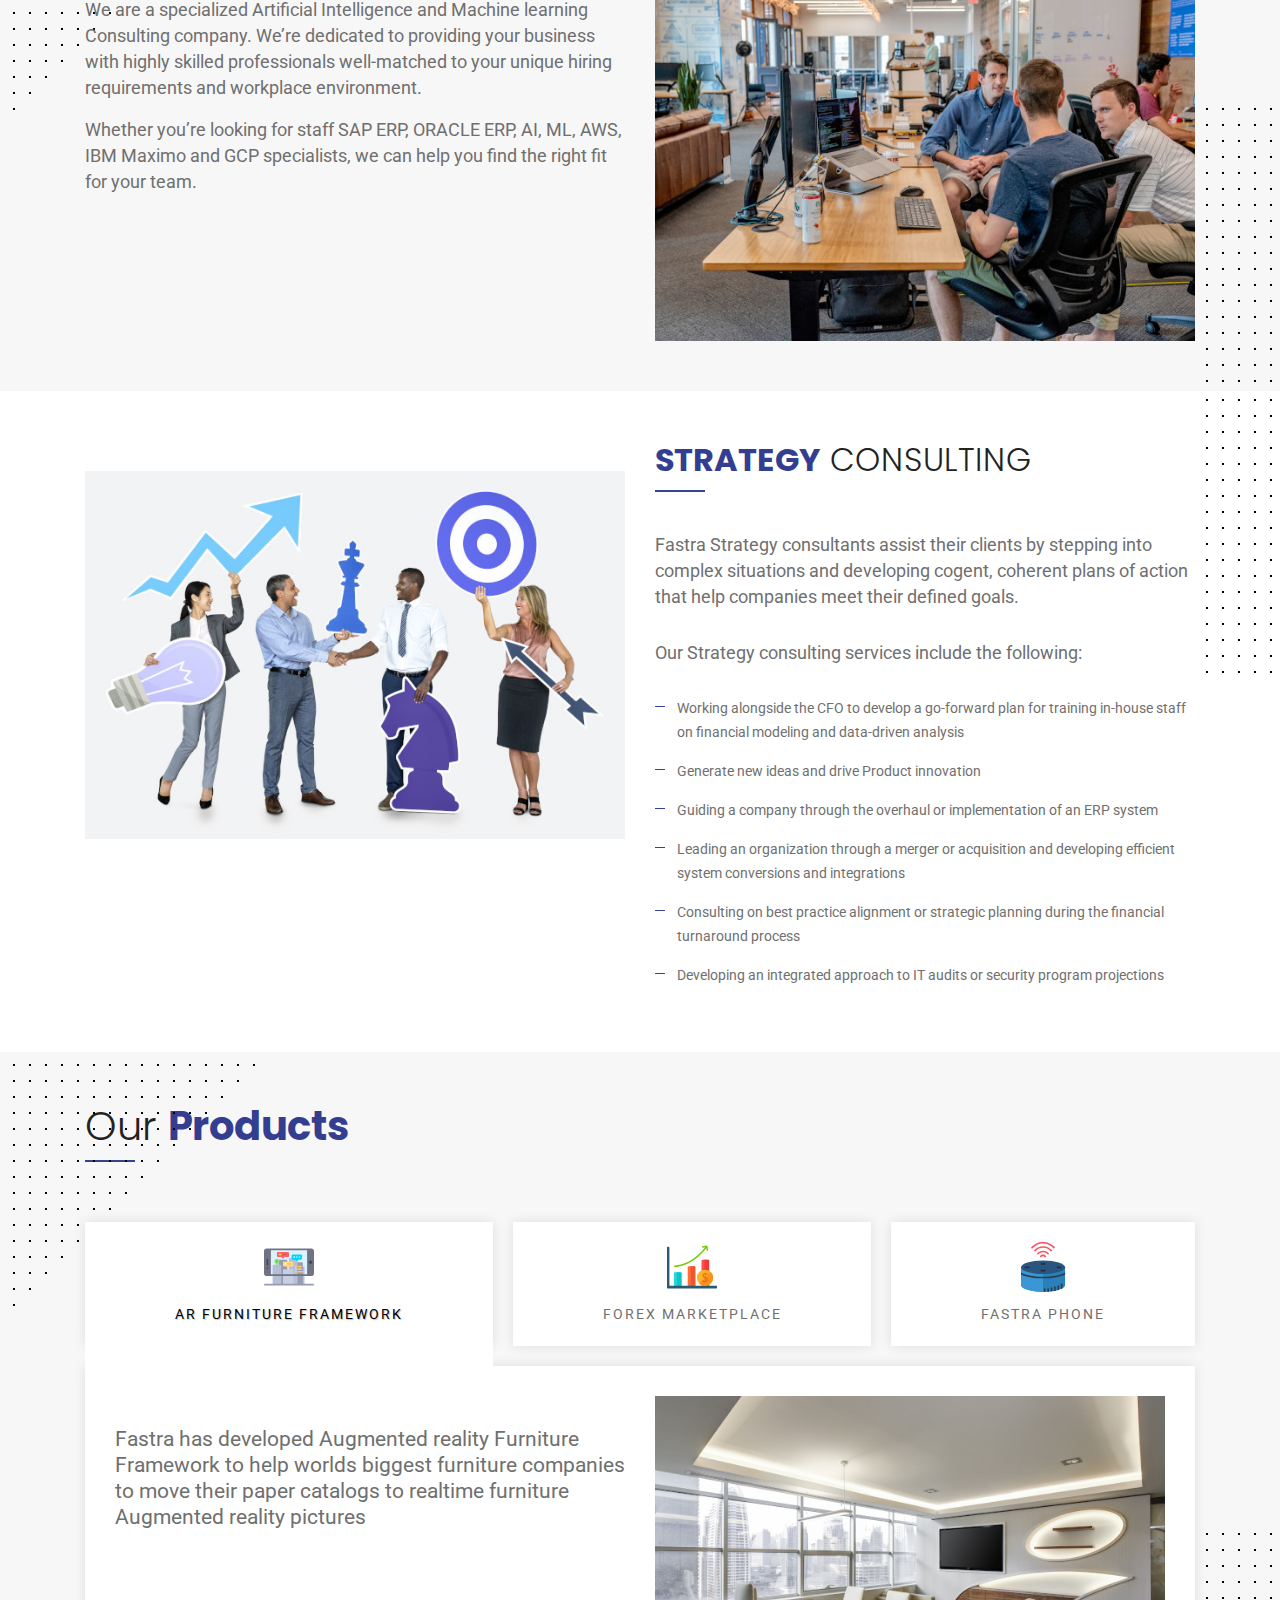
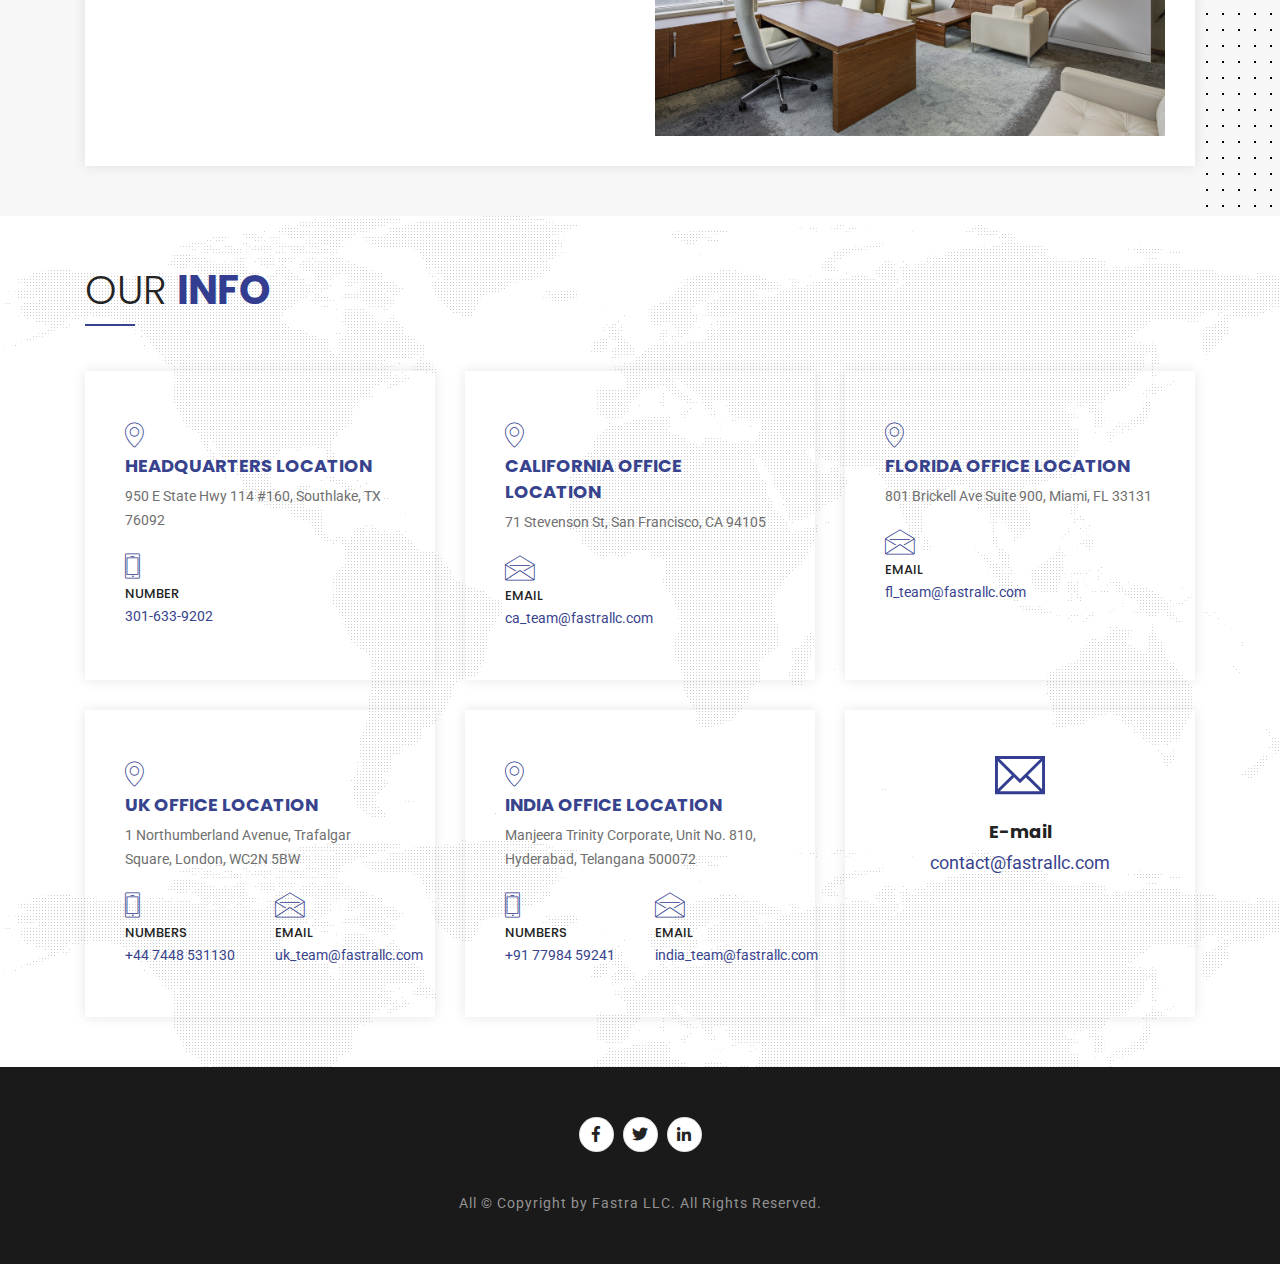
==== commit f412cdad: "Update contact index.html" ====
--- a/index.html
+++ b/index.html
@@ -607,7 +607,6 @@
     <!-- / -->
 
     <!-- Contact us -->
-    <!-- Contact us -->
     <section id="contact" class="section bg-pattern">
       <div class="container">
         <div class="m-45px-b md-m-25px-b sm-m-20px-b">
@@ -667,9 +666,10 @@
 
                   <div class="col-12 m-10px-tb">
                       <i class="icon-phone color-theme font-25"></i>
-                      <h4 class="color-extra-dark-gray font-w-500 font-13 text-uppercase font-alt m-0px">Numbers</h4>
+                      <h4 class="color-extra-dark-gray font-w-500 font-13 text-uppercase font-alt m-0px">Number</h4>
                      <a href="tel:+1 301 633 9202" class="m-0px m-5px-t">301-633-9202</a>
                   </div>
+                  
                 </div>
               </div>
             </div>
@@ -681,8 +681,14 @@
                     <h4 class="color-extra-dark-gray font-18 font-w-700 text-uppercase font-alt m-0px"><a href="https://www.google.com/maps/place/71+Stevenson+St,+San+Francisco,+CA+94105,+USA/@37.7892727,-122.4017715,17z/data=!3m1!4b1!4m5!3m4!1s0x80858062edd3a295:0xd9adad4181a59d29!8m2!3d37.7892727!4d-122.3995828" target="_blank">California Office Location</a></h4>
                     <p class="m-0px m-5px-t">71 Stevenson St, San Francisco, CA 94105</p>
                   </div>
-
-           
+                  
+                  <div class="col-6 m-10px-tb">
+                    <i class="icon-envelope color-theme font-25"></i>
+                    <h4 class="color-extra-dark-gray font-w-500 font-13 text-uppercase font-alt m-0px">Email</h4>
+                   <a href="mailto:ca_team@fastrallc.com" class="m-0px m-5px-t">ca_team@fastrallc.com</a>
+                </div>
+
+
                 </div>
               </div>
             </div>
@@ -695,6 +701,11 @@
                     <p class="m-0px m-5px-t">801 Brickell Ave Suite 900, Miami, FL 33131</p>
                   </div>
 
+                  <div class="col-6 m-10px-tb">
+                    <i class="icon-envelope color-theme font-25"></i>
+                    <h4 class="color-extra-dark-gray font-w-500 font-13 text-uppercase font-alt m-0px">Email</h4>
+                   <a href="mailto:fl_team@fastrallc.com" class="m-0px m-5px-t">fl_team@fastrallc.com</a>
+                </div>
                
                 </div>
               </div>
@@ -709,11 +720,16 @@
                     <h4 class="color-extra-dark-gray font-18 font-w-700 text-uppercase font-alt m-0px"><a href="https://www.google.com/maps/place/Regus+-+London+Trafalgar+Square/@51.5073,-0.127009,15z/data=!4m5!3m4!1s0x0:0xe20985d245f7fe6a!8m2!3d51.5073!4d-0.127009s" target="_blank">UK Office Location</a></h4>
                     <p class="m-0px m-5px-t">1 Northumberland Avenue, Trafalgar Square, London, WC2N 5BW</p>
                   </div>
-                  <div class="col-12 m-10px-tb">
+                  <div class="col-6 m-10px-tb">
                     <i class="icon-phone color-theme font-25"></i>
                     <h4 class="color-extra-dark-gray font-w-500 font-13 text-uppercase font-alt m-0px">Numbers</h4>
                    <a href="tel:+44 7448 531130" class="m-0px m-5px-t">+44 7448 531130</a>
                 </div>
+                <div class="col-6 m-10px-tb">
+                  <i class="icon-envelope color-theme font-25"></i>
+                  <h4 class="color-extra-dark-gray font-w-500 font-13 text-uppercase font-alt m-0px">Email</h4>
+                 <a href="mailto:uk_team@fastrallc.com" class="m-0px m-5px-t">uk_team@fastrallc.com</a>
+              </div>
 
                 </div>
               </div>
@@ -726,12 +742,16 @@
                     <h4 class="color-extra-dark-gray font-18 font-w-700 text-uppercase font-alt m-0px"><a href="https://www.google.com/maps/place/Fastra+Corporation/@17.489165,78.393274,15z/data=!4m5!3m4!1s0x0:0x4e2668846aed064a!8m2!3d17.489165!4d78.393274" target="_blank">India Office Location</a></h4>
                     <p class="m-0px m-5px-t">Manjeera Trinity Corporate, Unit No. 810, Hyderabad, Telangana 500072</p>
                   </div>
-                  <div class="col-12 m-10px-tb">
+                  <div class="col-6 m-10px-tb">
                       <i class="icon-phone color-theme font-25"></i>
                       <h4 class="color-extra-dark-gray font-w-500 font-13 text-uppercase font-alt m-0px">Numbers</h4>
-                     <a href="tel:+91 9493628695" class="m-0px m-5px-t">+91 94936 28695</a>
-                  </div>
-             
+                     <a href="tel:+91 7798459241" class="m-0px m-5px-t">+91 77984 59241</a>
+                  </div>
+                  <div class="col-6 m-10px-tb">
+                    <i class="icon-envelope color-theme font-25"></i>
+                    <h4 class="color-extra-dark-gray font-w-500 font-13 text-uppercase font-alt m-0px">Email</h4>
+                   <a href="mailto:india_team@fastrallc.com" class="m-0px m-5px-t">india_team@fastrallc.com</a>
+                </div>
                 </div>
               </div>
             </div>
@@ -788,7 +808,6 @@
   
       </div> <!-- container -->
     </section>
-    <!-- / -->
 
     <!-- ========== service Start ========== -->  
     <!--section class="section light-gray-bg">
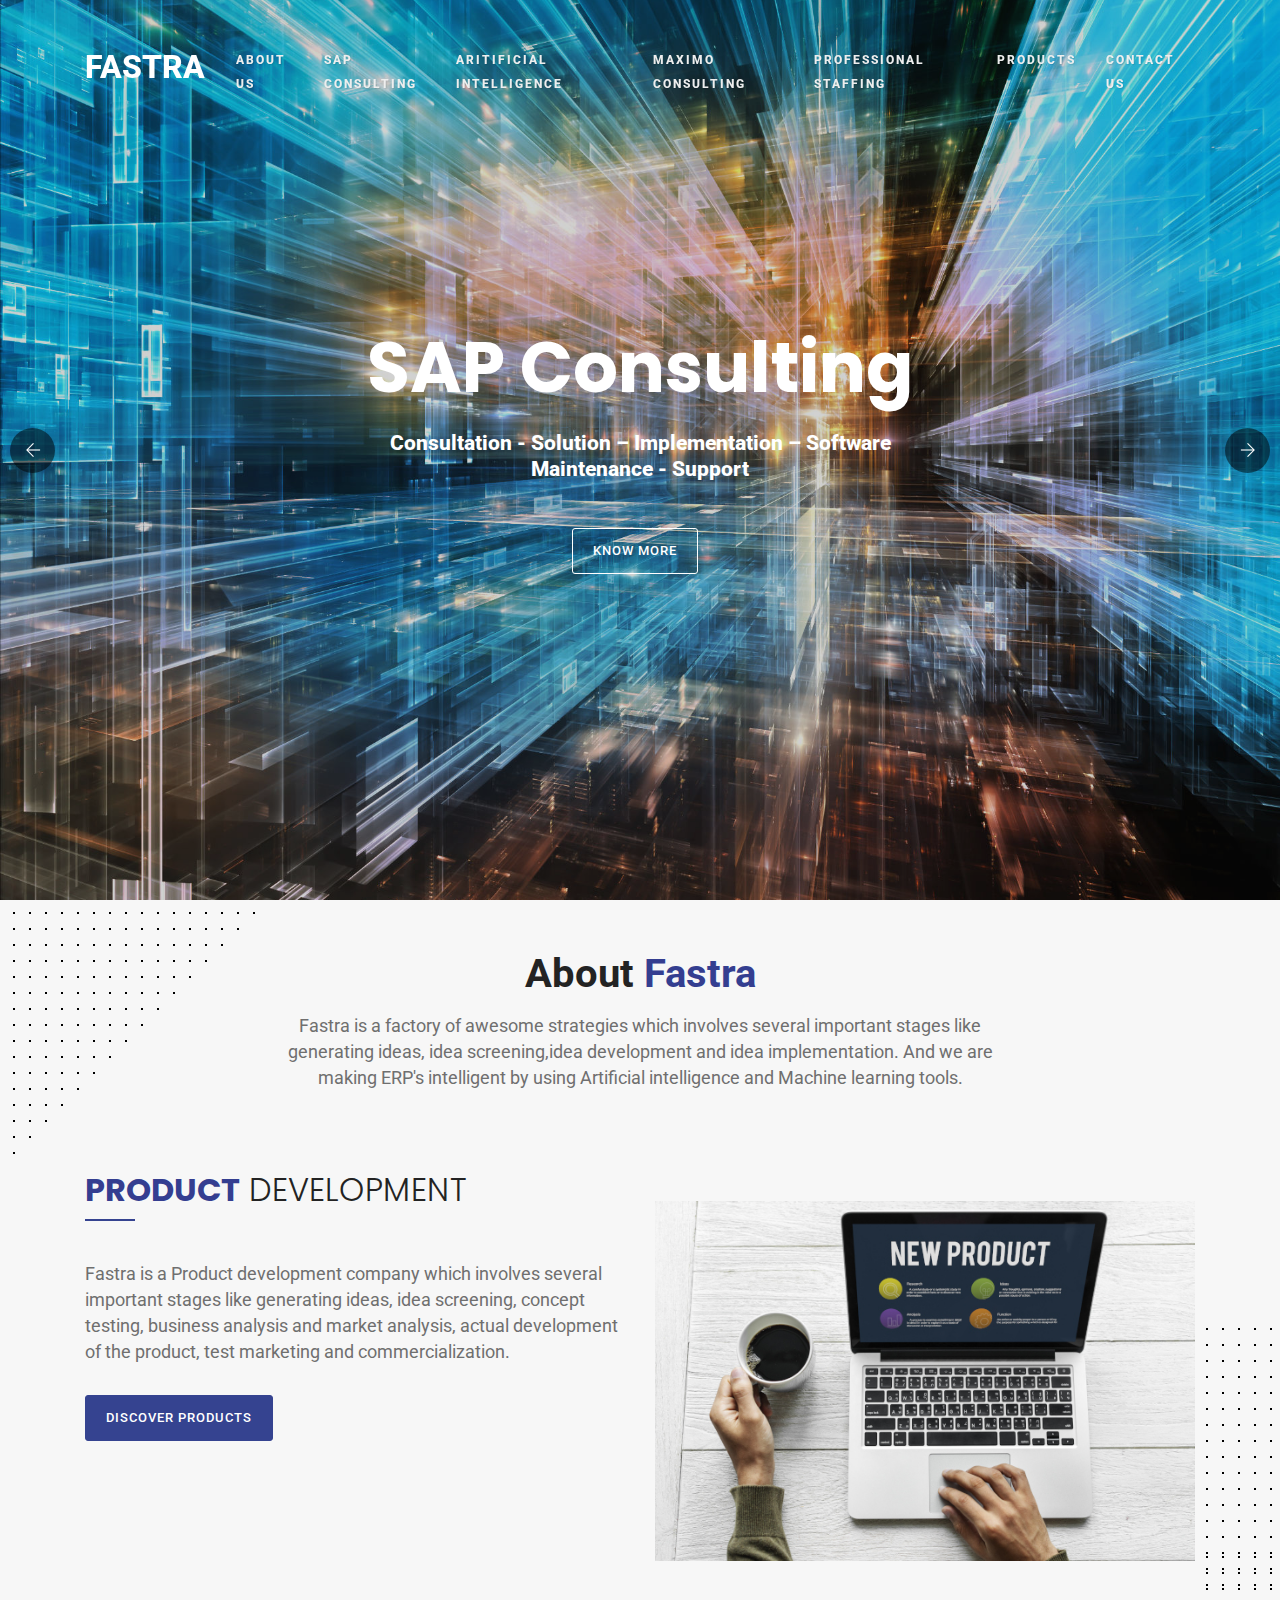
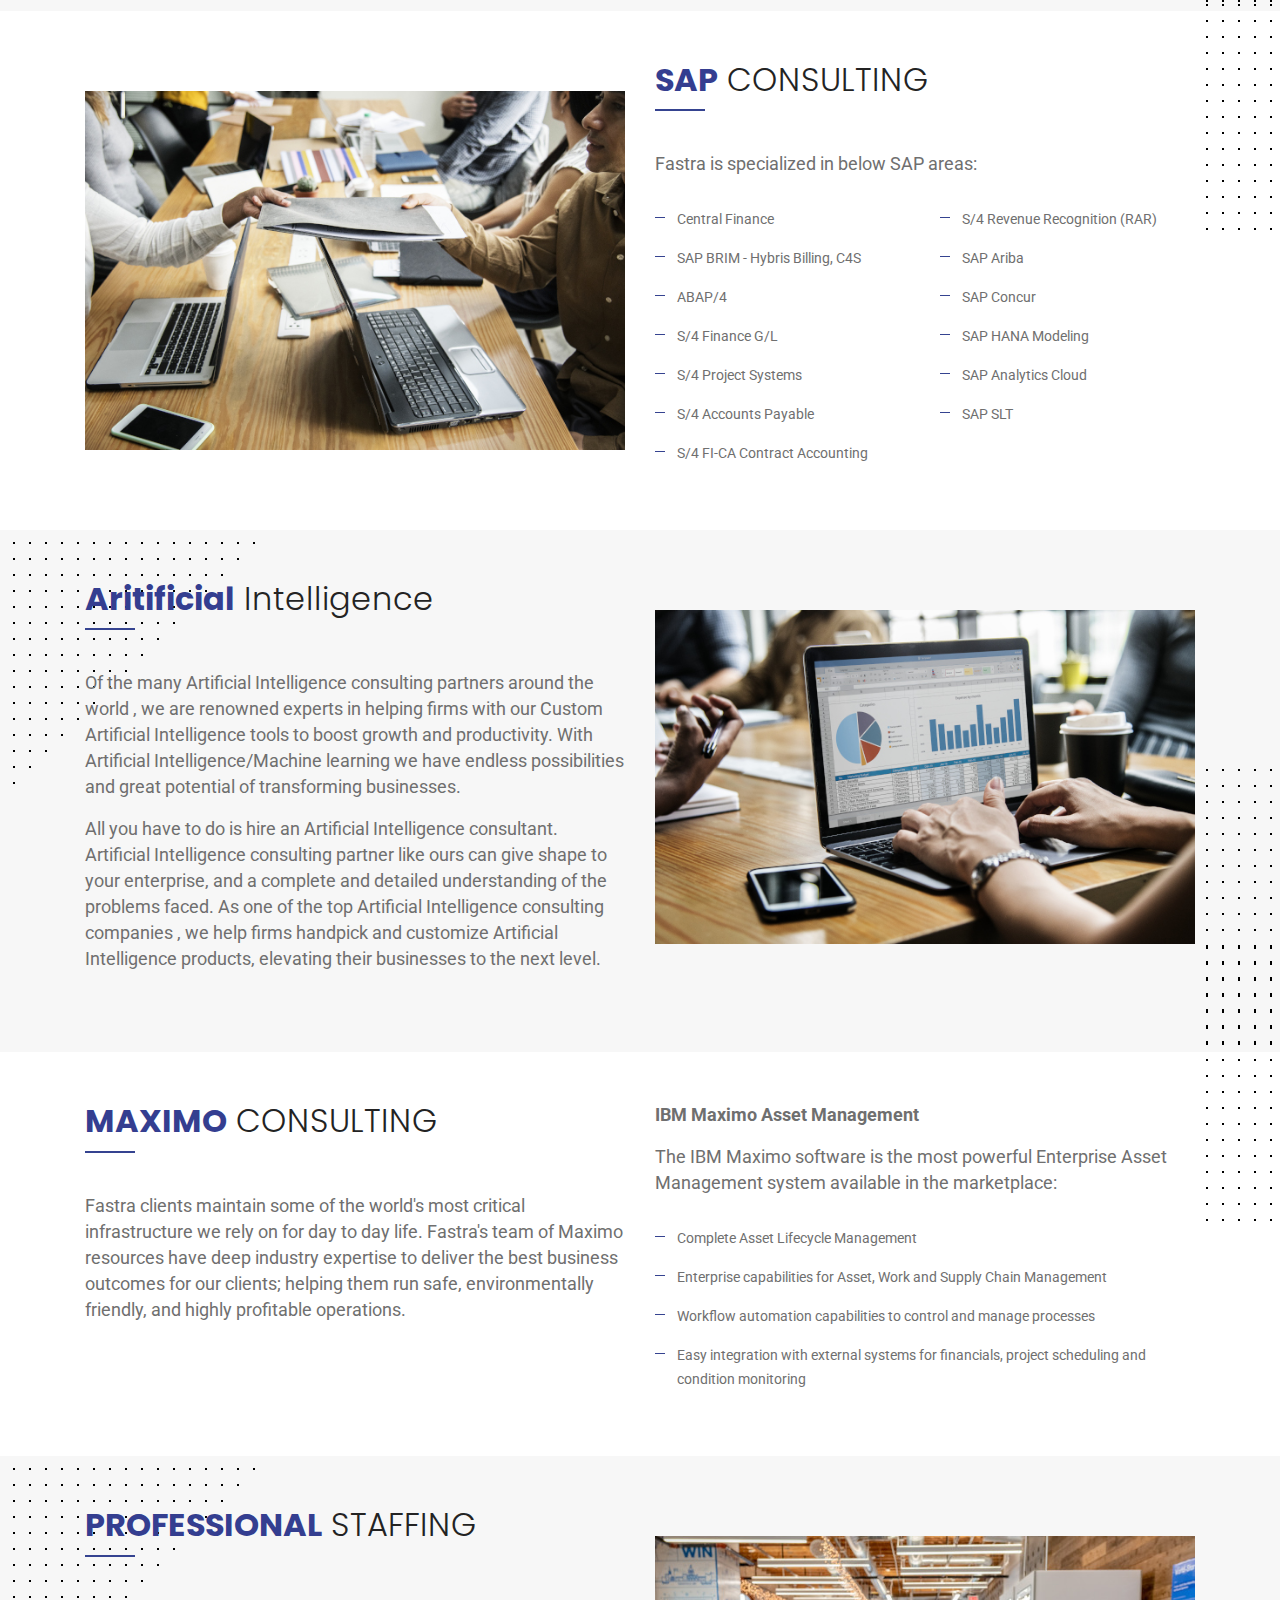
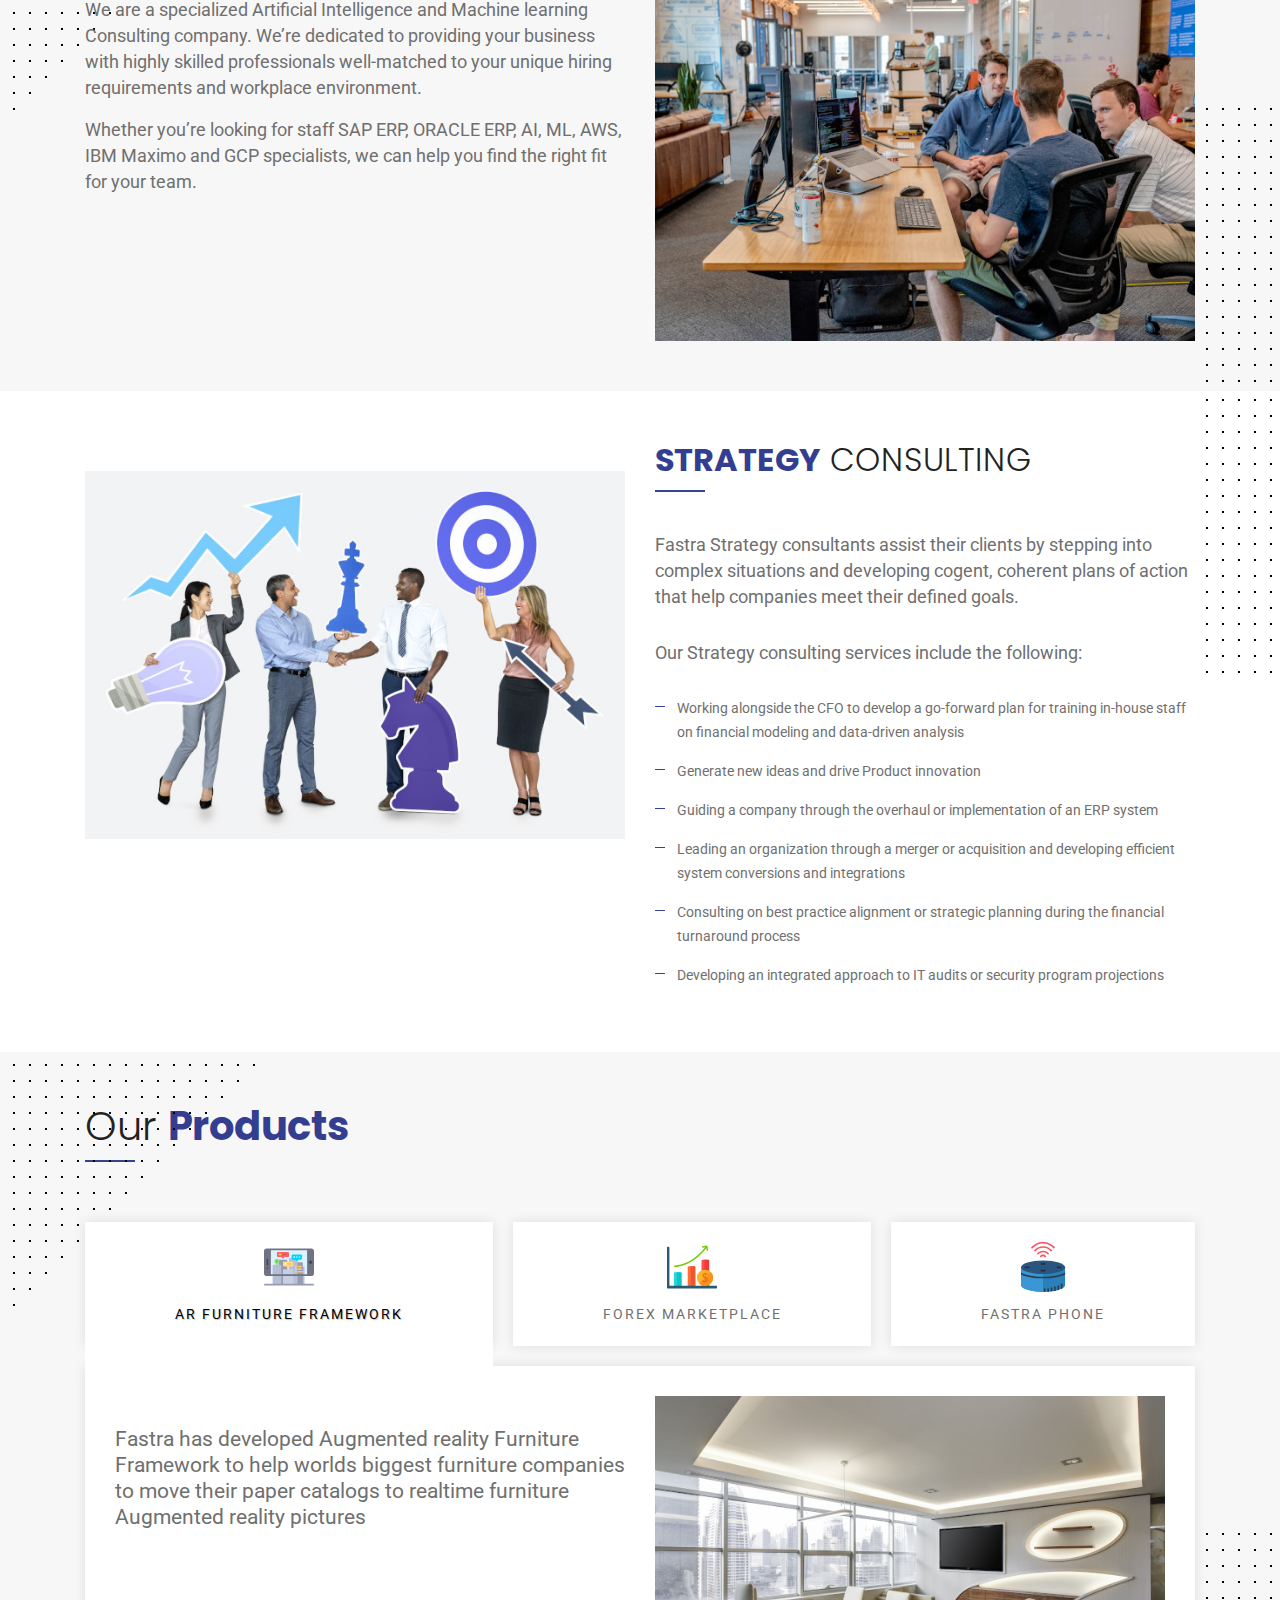
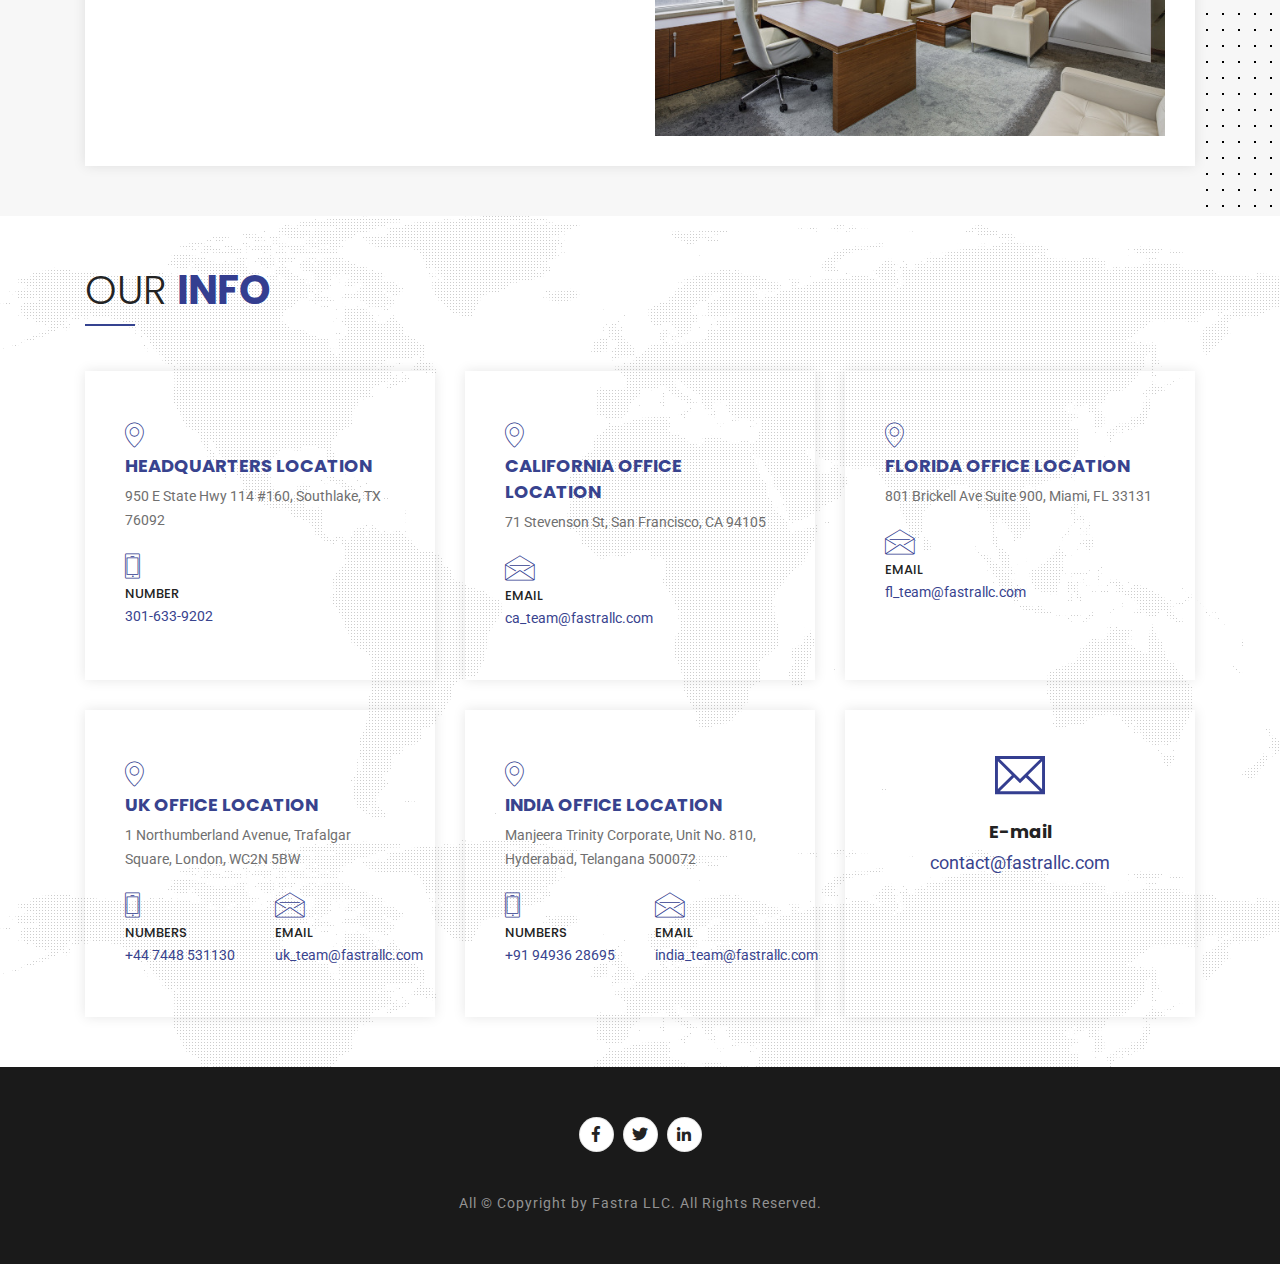
==== commit 833c1b84: "Update india mobile number in index.html" ====
--- a/index.html
+++ b/index.html
@@ -745,7 +745,7 @@
                   <div class="col-6 m-10px-tb">
                       <i class="icon-phone color-theme font-25"></i>
                       <h4 class="color-extra-dark-gray font-w-500 font-13 text-uppercase font-alt m-0px">Numbers</h4>
-                     <a href="tel:+91 7798459241" class="m-0px m-5px-t">+91 77984 59241</a>
+                     <a href="tel:+91 9493628695" class="m-0px m-5px-t">+91 94936 28695</a>
                   </div>
                   <div class="col-6 m-10px-tb">
                     <i class="icon-envelope color-theme font-25"></i>
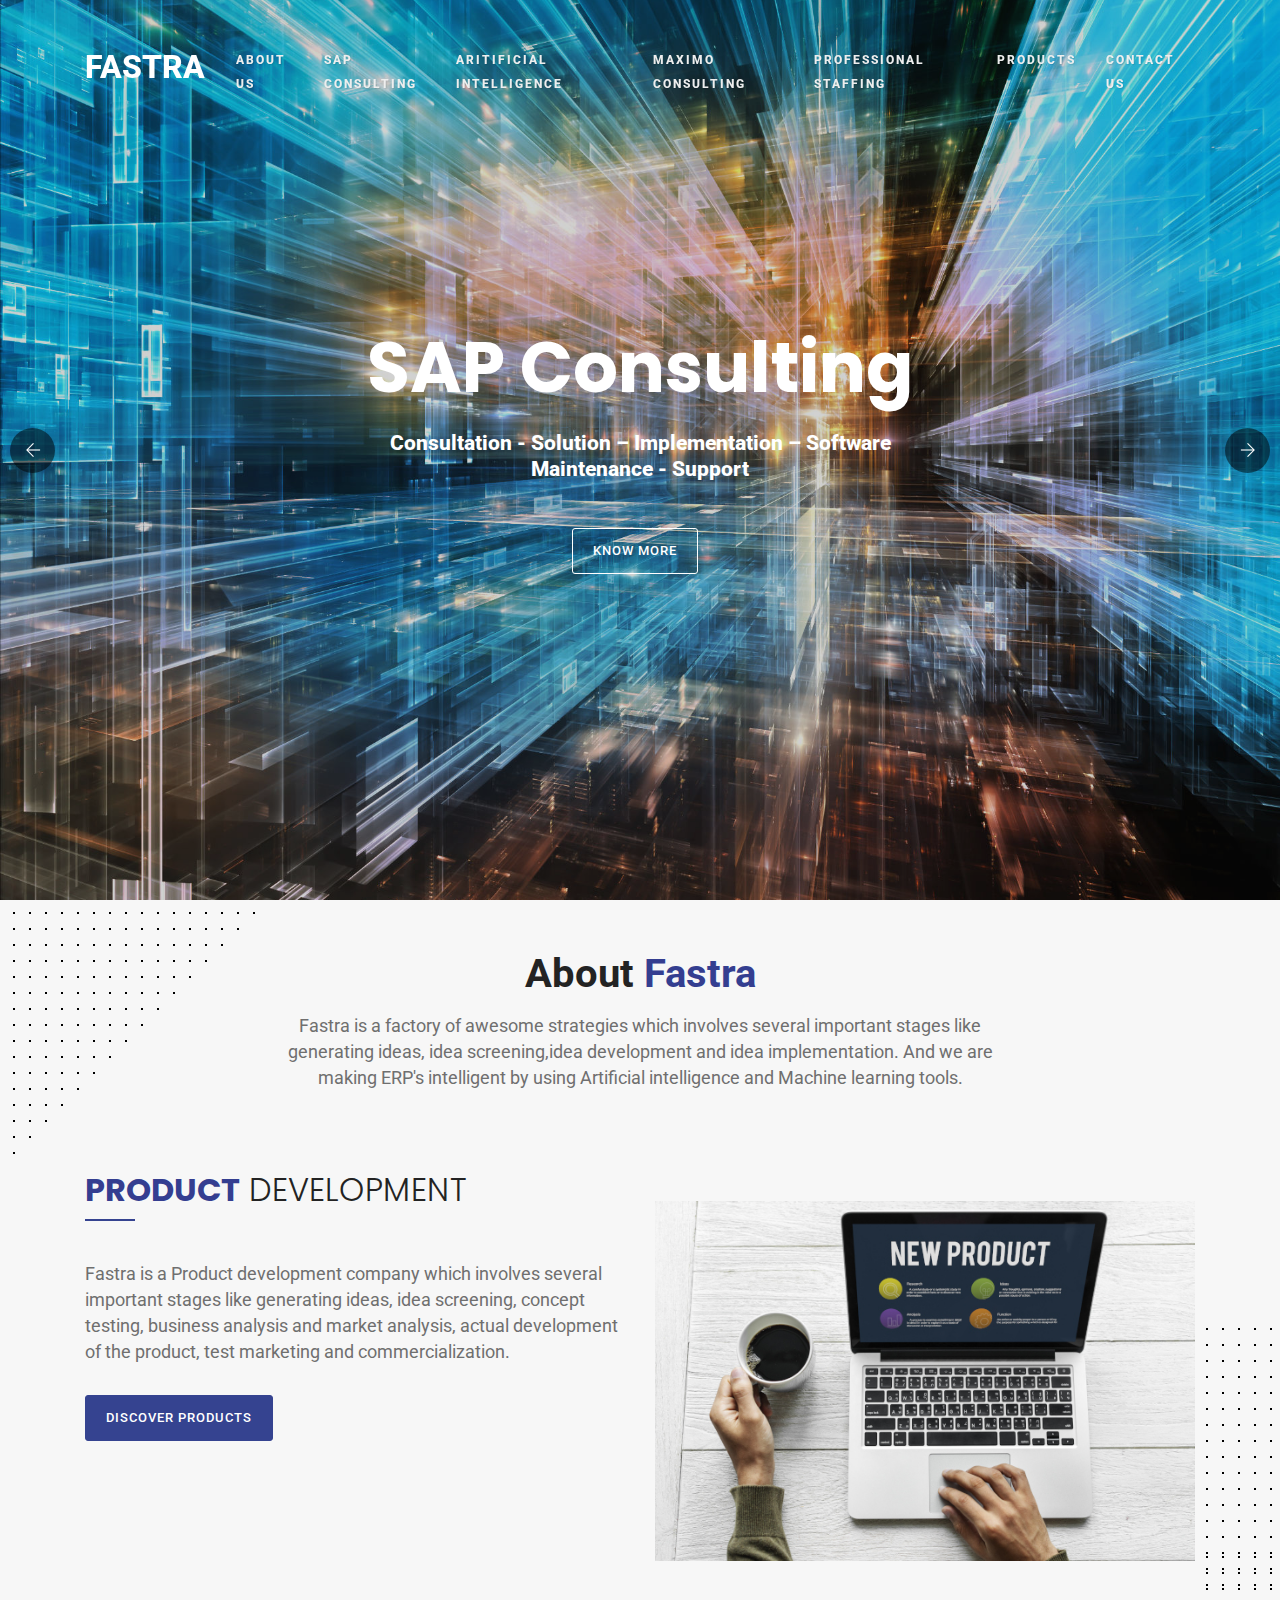
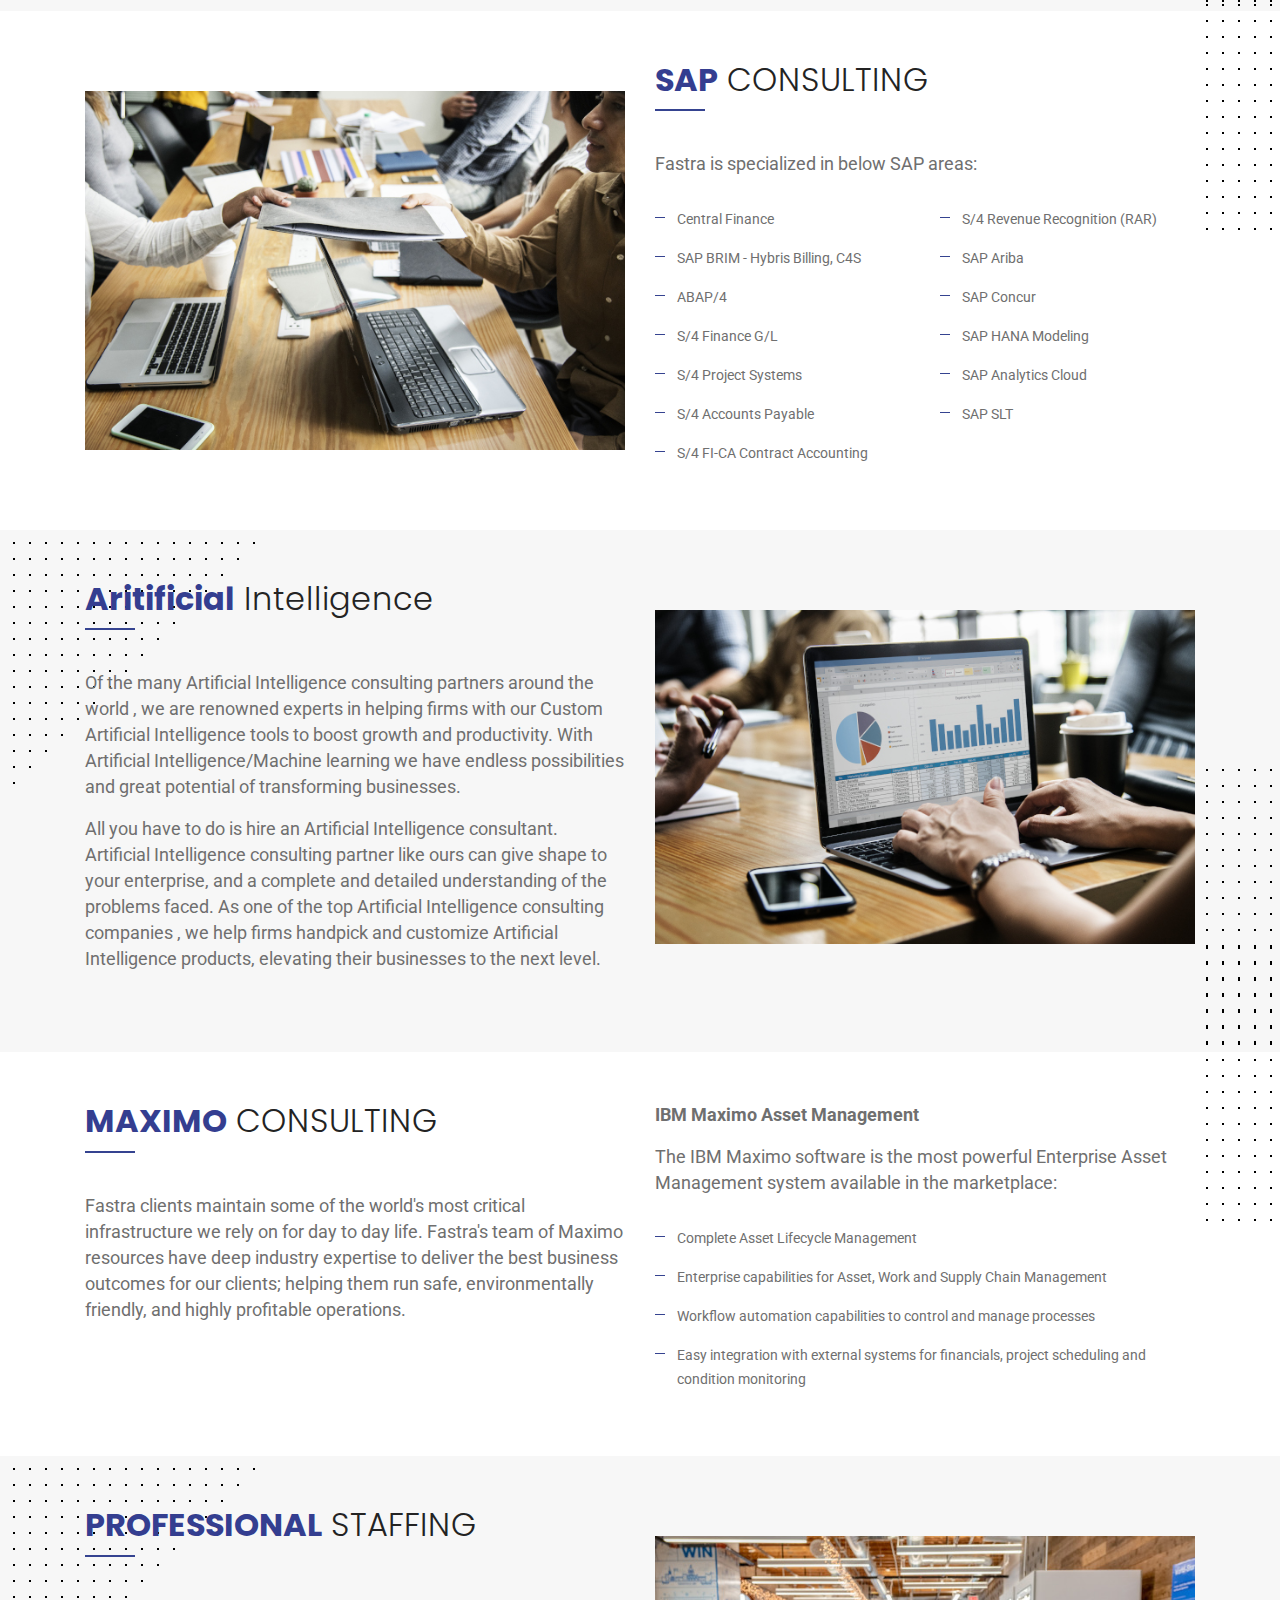
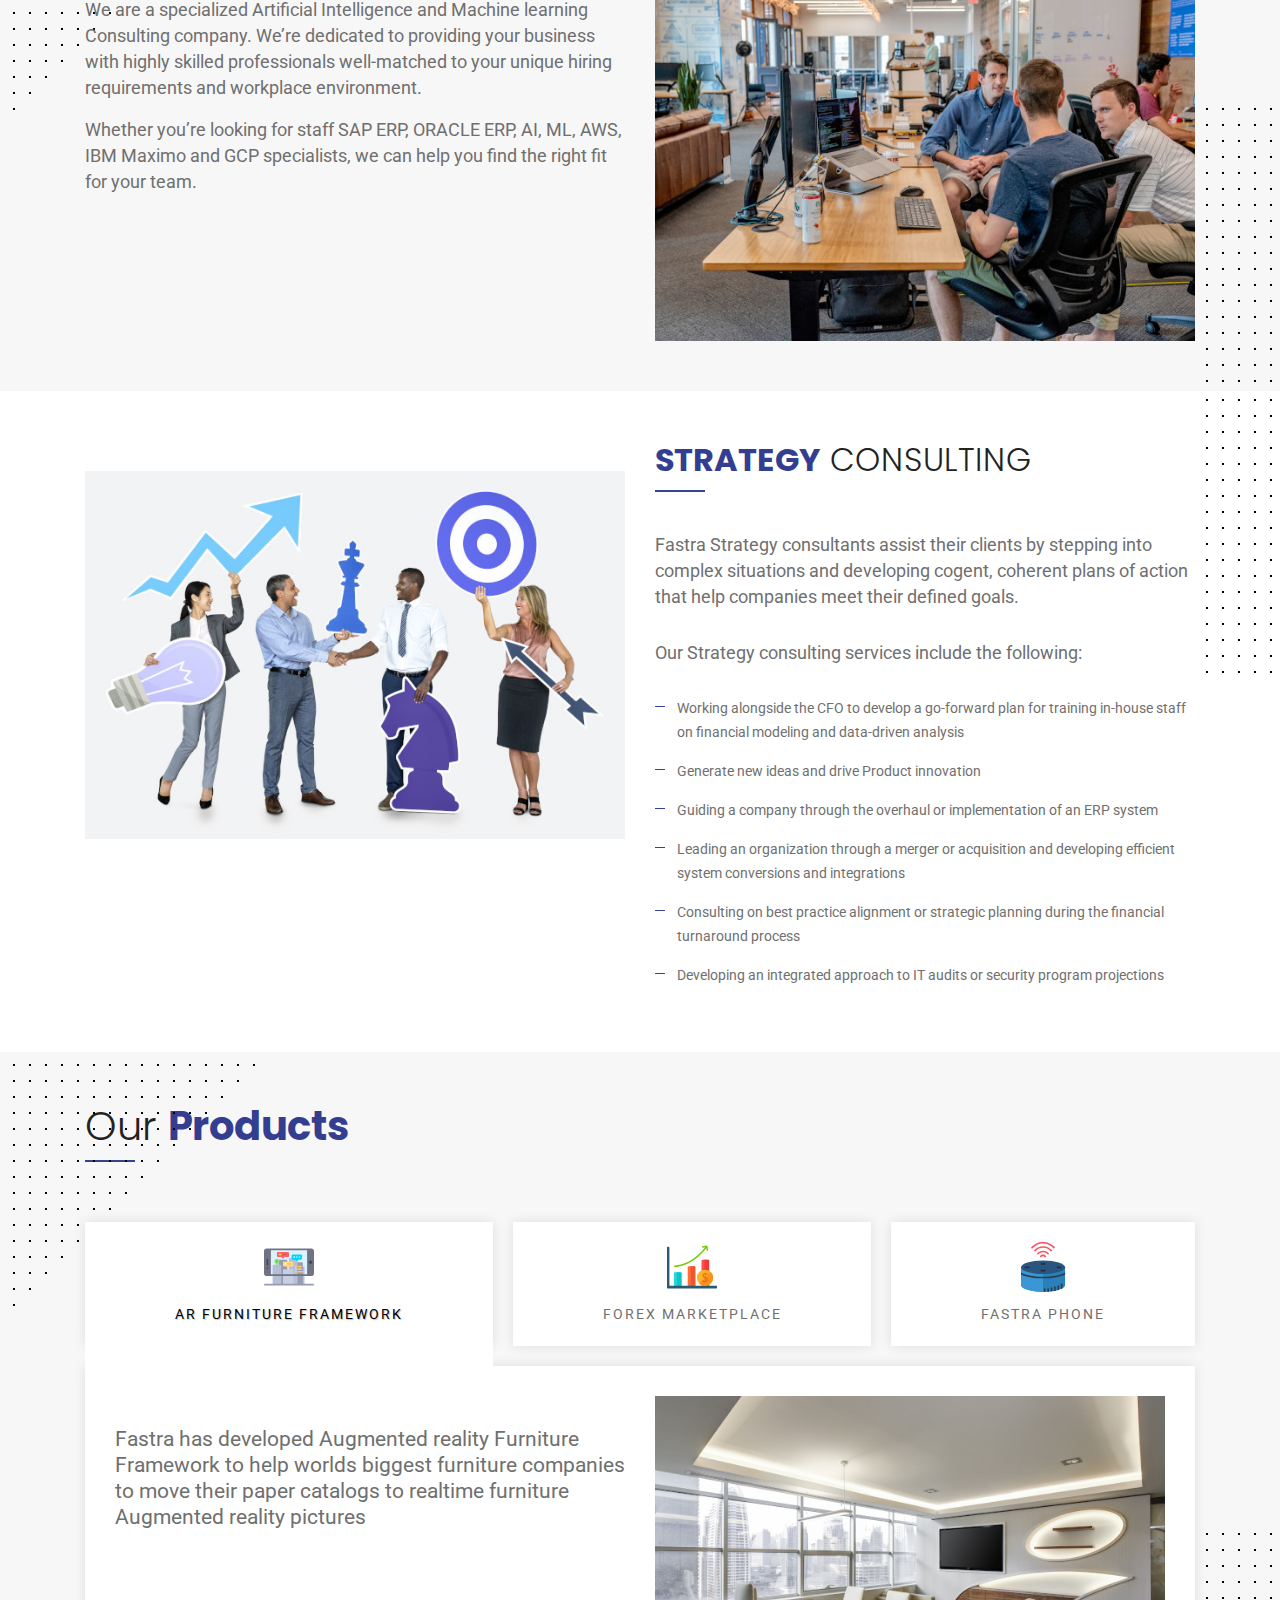
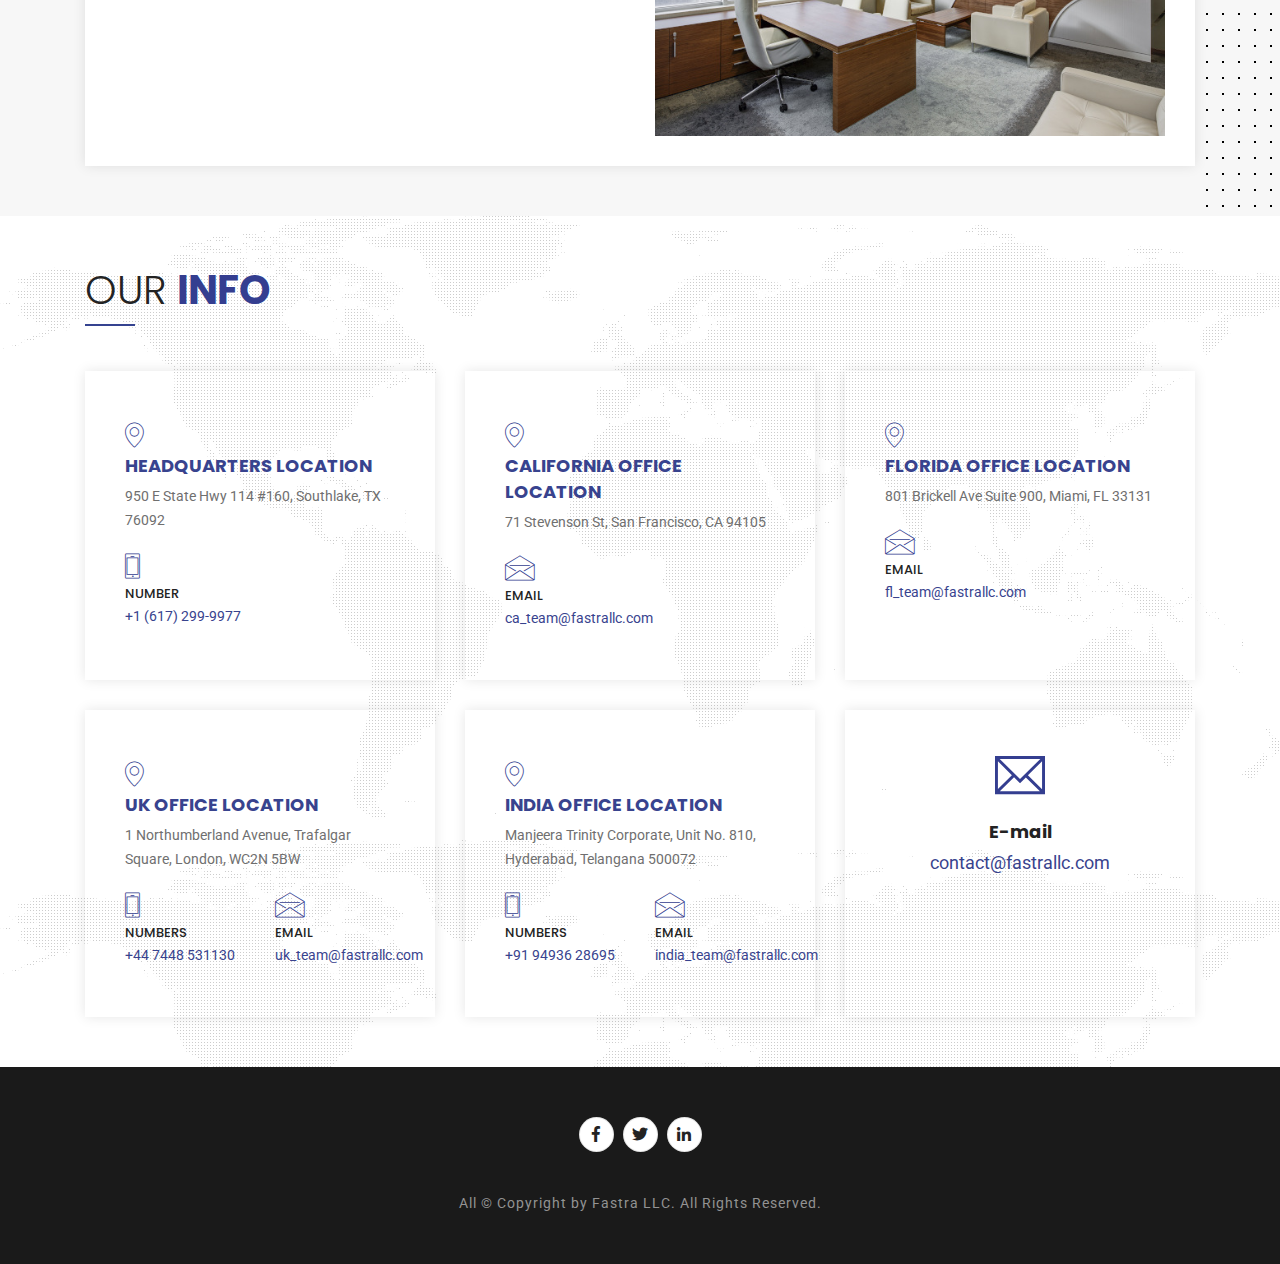
==== commit 37ca75d8: "Update index.html" ====
--- a/index.html
+++ b/index.html
@@ -667,7 +667,7 @@
                   <div class="col-12 m-10px-tb">
                       <i class="icon-phone color-theme font-25"></i>
                       <h4 class="color-extra-dark-gray font-w-500 font-13 text-uppercase font-alt m-0px">Number</h4>
-                     <a href="tel:+1 301 633 9202" class="m-0px m-5px-t">301-633-9202</a>
+                     <a href="tel:+1 617 299 9977" class="m-0px m-5px-t">+1 (617) 299-9977</a>
                   </div>
                   
                 </div>
